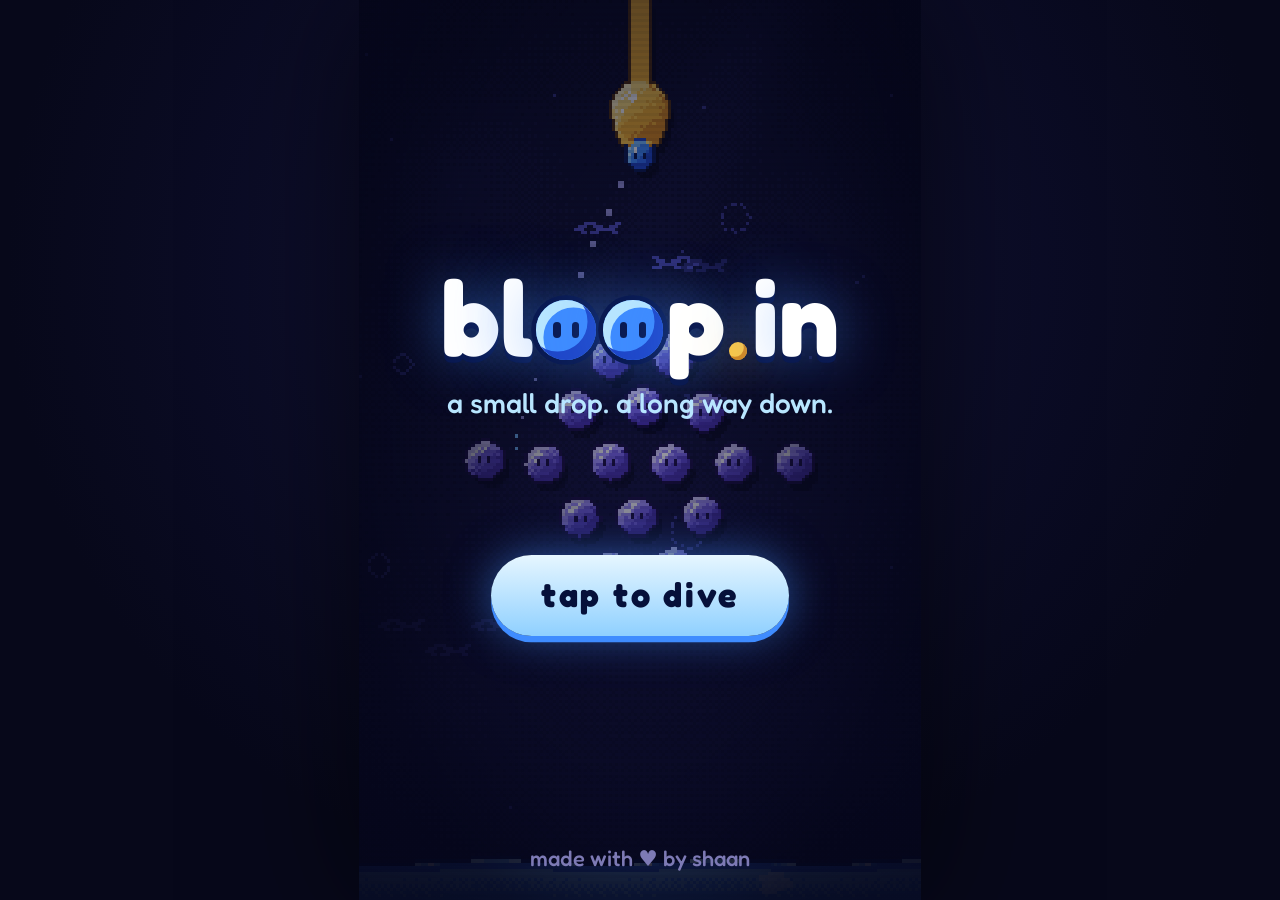
==== public/index.html @ 2f57d5e1 "Add zones, story, title and intro, settings, new upgrade sheet and the deep Structure: split the sin" ====
<!doctype html>
<html lang="en">
<head>
<meta charset="utf-8">
<meta name="viewport" content="width=device-width,initial-scale=1,maximum-scale=1,user-scalable=no,viewport-fit=cover">
<meta name="theme-color" content="#07081a">
<meta name="apple-mobile-web-app-capable" content="yes">
<meta name="mobile-web-app-capable" content="yes">
<meta name="description" content="A small drop. A long way down. A gloopy one-thumb game.">
<title>bloop.in</title>
<link rel="icon" href="data:image/svg+xml,<svg xmlns='http://www.w3.org/2000/svg' viewBox='0 0 16 16'><circle cx='8' cy='8' r='7' fill='%233f8cff'/><circle cx='5.5' cy='5.5' r='2' fill='%23b8e6ff'/></svg>">
<link rel="preconnect" href="https://fonts.googleapis.com">
<link href="https://fonts.googleapis.com/css2?family=Fredoka:wght@400;500;600;700&display=swap" rel="stylesheet">
<link rel="stylesheet" href="css/style.css">
</head>
<body>
<div id="app"><div id="stage" class="cine">
  <canvas id="c"></canvas>
  <div id="fx"></div>

  <!-- in-round HUD -->
  <div id="bar" class="ui"><i></i></div>
  <div id="hud" class="ui">
    <div id="goo" class="pill">0</div>
    <div id="right"><span id="depth" class="pill"></span><button id="menuBtn" class="pill" aria-label="menu"><i></i><i></i><i></i></button></div>
  </div>
  <div id="pips" class="ui"></div>
  <div id="left" class="ui"></div>
  <div id="zone" class="ui"></div>
  <div id="combo" class="ui"></div>
  <div id="haul" class="ui"></div>
  <div id="hint" class="ui"></div>
  <div id="ff" class="ui">hold to speed up</div>
  <div id="toast" class="ui"></div>
  <button id="shopBtn" class="pill">upgrades</button>

  <!-- upgrade sheet -->
  <div id="sheet">
    <div id="grab"></div>
    <div id="res"><div><small id="resL">this dive</small><b id="resN"></b></div><span id="resS"></span></div>
    <div id="cards"></div>
    <div id="foot"><button id="go">DROP</button></div>
  </div>

  <!-- menu: notes, the deep, settings -->
  <div id="menu">
    <div class="mh"><span class="logo sm" id="logoSm"></span><button id="menuX" class="pill" aria-label="close">×</button></div>
    <div class="tabs"><button data-tab="Notes">notes</button><button data-tab="Deep">the deep</button><button data-tab="Set">settings</button><i id="tabInk"></i></div>
    <div class="pane" id="tabNotes"></div>
    <div class="pane" id="tabDeep"></div>
    <div class="pane" id="tabSet">
      <div class="row"><span>music</span><button class="sw" data-opt="music" aria-label="music"></button></div>
      <div class="row"><span>sounds</span><button class="sw" data-opt="sfx" aria-label="sounds"></button></div>
      <div class="row"><span>vibration<small id="buzzNote"></small></span><button class="sw" data-opt="buzz" aria-label="vibration"></button></div>
      <div class="row"><span>your name<small>other drops see this in the deep</small></span><input id="nameIn" maxlength="14" autocomplete="off" autocapitalize="off" spellcheck="false"></div>
      <h4>save</h4>
      <p class="hintp">your dive saves itself on this device. a save code lets you carry it to another one.</p>
      <textarea id="saveBox" rows="2" placeholder="paste a save code here" spellcheck="false"></textarea>
      <div class="btns"><button id="expBtn" class="btn">copy my save</button><button id="impBtn" class="btn">load this code</button></div>
      <div class="btns"><button id="introBtn" class="btn ghost">watch the intro</button><button id="wipeBtn" class="btn ghost danger">erase everything</button></div>
      <div id="credits">
        <span class="logo sm" id="logoCr"></span>
        <p>made by <b>SHAAN</b> with <button id="heart" aria-label="love">♥</button></p>
        <small id="hearts"></small>
      </div>
    </div>
  </div>

  <!-- a note from a bottle -->
  <div id="note"><div class="paper"><small id="noteN"></small><p id="noteT"></p><i class="sig">n</i><button id="noteOk" class="btn">keep it</button></div></div>

  <!-- intro captions -->
  <div id="story"><p id="cap"></p><button id="skip" class="pill">skip</button></div>

  <!-- title -->
  <div id="title">
    <span class="logo" id="logoBig"></span>
    <p class="sub">a small drop. a long way down.</p>
    <p class="where" id="where"></p>
    <button id="diveBtn">tap to dive</button>
    <p class="who">made with ♥ by shaan</p>
  </div>
</div></div>
<pre id="botlog"></pre>

<script src="js/render.js"></script>
<script src="js/util.js"></script>
<script src="js/audio.js"></script>
<script src="js/story.js"></script>
<script src="js/game.js"></script>
<script src="js/net.js"></script>
<script src="js/ui.js"></script>
<script src="js/main.js"></script>
</body>
</html>
---- public/css/style.css ----
/* bloop.in — everything is sized in --u, which is one logical game pixel. */
:root { --u:2px; --bg:#07081a; --panel:#14153d; --line:#2c2a66; --ink:#fbf6e9; --soft:#b9b6e6; --dim:#7d7ab5; --blue:#3f8cff; --sky:#b8e6ff; --navy:#0a1a52;
        --gold:#ffc944; --violet:#7a66ea; --pink:#ff7190; --spring:cubic-bezier(.2,1.8,.4,1); }
* { box-sizing:border-box; -webkit-tap-highlight-color:transparent; }
html, body { height:100%; margin:0; overflow:hidden; overscroll-behavior:none; background:var(--bg); }
body { color:var(--ink); font:500 calc(var(--u)*8.4)/1.25 'Fredoka',ui-rounded,'SF Pro Rounded',system-ui,sans-serif;
       user-select:none; -webkit-user-select:none; -webkit-touch-callout:none; touch-action:none; }
button { font:inherit; color:inherit; border:0; background:none; padding:0; margin:0; cursor:pointer; touch-action:manipulation; transition:transform .25s var(--spring), filter .2s, opacity .2s; }
button:active { transform:scale(.92); transition-duration:.04s; }
#app { position:fixed; inset:0; display:flex; align-items:center; justify-content:center; background:radial-gradient(ellipse at 50% 30%, #12133a, #05061200 70%), var(--bg); }
#stage { position:relative; overflow:hidden; background:#0d0e2b; box-shadow:0 0 calc(var(--u)*40) #0009; }
canvas { position:absolute; inset:0; width:100%; height:100%; display:block; image-rendering:crisp-edges; image-rendering:pixelated; }
#fx { position:absolute; inset:0; pointer-events:none;
      background:radial-gradient(ellipse at 50% 42%, #0000 52%, #03041299 100%), repeating-linear-gradient(0deg, #0000 0 calc(var(--u)*1), #0000000f calc(var(--u)*1) calc(var(--u)*2)); }
.ui { position:absolute; pointer-events:none; text-shadow:0 calc(var(--u)*.7) 0 #05061acc; transition:opacity .5s; }
.pill { background:#0b0c26b8; border:calc(var(--u)*.7) solid #ffffff1c; border-radius:99px; backdrop-filter:blur(4px); -webkit-backdrop-filter:blur(4px); }
.dot, #goo::before { content:''; display:inline-block; flex:none; width:calc(var(--u)*8); height:calc(var(--u)*8); border-radius:50%; background:var(--blue);
   box-shadow:inset calc(var(--u)*-1.2) calc(var(--u)*-1.2) 0 #1f47c9, inset calc(var(--u)*1.2) calc(var(--u)*1.2) 0 var(--sky), 0 0 0 var(--u) var(--navy); }

/* ── cinematic mode: title and intro hide the HUD and slide in letterbox bars ── */
#stage.cine > .ui { opacity:0 !important; } #stage.cine #shopBtn { display:none; }
#stage::before, #stage::after { content:''; position:absolute; left:0; right:0; height:0; background:#03040f; z-index:20; pointer-events:none; transition:height .8s cubic-bezier(.3,0,.2,1); }
#stage::before { top:0; } #stage::after { bottom:0; }
#stage.story::before, #stage.story::after { height:8%; }

/* ── HUD ── */
#hud { left:0; right:0; top:0; padding:calc(env(safe-area-inset-top) + var(--u)*4) calc(var(--u)*5) 0; display:flex; justify-content:space-between; align-items:center; }
#goo { font-size:calc(var(--u)*13); font-weight:700; display:flex; align-items:center; gap:calc(var(--u)*3); line-height:1; padding:calc(var(--u)*2.5) calc(var(--u)*5) calc(var(--u)*2.5) calc(var(--u)*3.5); font-variant-numeric:tabular-nums; }
#goo.bump { animation:bump .25s var(--spring); } #goo.bump::before { animation:squish .3s; }
#right { display:flex; align-items:center; gap:calc(var(--u)*3); }
#depth { color:var(--sky); font-weight:600; padding:calc(var(--u)*2.5) calc(var(--u)*5); } #depth.flip { animation:flip .6s var(--spring); }
#menuBtn { pointer-events:auto; width:calc(var(--u)*21); height:calc(var(--u)*21); display:flex; flex-direction:column; align-items:center; justify-content:center; gap:calc(var(--u)*2); }
#menuBtn i { width:calc(var(--u)*9); height:calc(var(--u)*1.6); border-radius:99px; background:var(--sky); transition:width .25s var(--spring); }
#menuBtn:active i:nth-child(2) { width:calc(var(--u)*5); }
#bar { left:calc(var(--u)*6); right:calc(var(--u)*6); top:calc(env(safe-area-inset-top) + var(--u)*28); height:calc(var(--u)*3.2); background:#05061acc; border-radius:99px; overflow:hidden; box-shadow:0 0 0 calc(var(--u)*.7) #ffffff1c; }
#bar i { display:block; height:100%; width:0; border-radius:99px; background:linear-gradient(90deg,var(--violet),var(--sky)); box-shadow:0 0 calc(var(--u)*4) var(--sky); transition:width .25s; }
#left { right:calc(var(--u)*7); top:calc(env(safe-area-inset-top) + var(--u)*33.5); font-size:calc(var(--u)*7.4); color:var(--soft); }
#pips { left:calc(var(--u)*7); right:60%; top:calc(env(safe-area-inset-top) + var(--u)*35); display:flex; flex-wrap:wrap; gap:calc(var(--u)*2.4); }
#pips .dot { width:calc(var(--u)*6); height:calc(var(--u)*6); transition:transform .25s var(--spring), opacity .2s; animation:pipin .3s var(--spring); }
#pips .dot.used { opacity:.2; transform:scale(.55); }
#zone { left:0; right:0; top:19%; text-align:center; font-size:calc(var(--u)*13); font-weight:700; letter-spacing:.05em; color:#fff; opacity:0; line-height:1.1; }
#zone small { display:block; font-size:calc(var(--u)*7.4); font-weight:600; letter-spacing:.2em; color:var(--sky); text-transform:uppercase; }
#zone.on { animation:zone 3s ease forwards; }
#combo { right:calc(var(--u)*7); top:24%; font-size:calc(var(--u)*19); font-weight:700; color:#fff; opacity:0; transition:opacity .4s; text-align:right; line-height:.9; transform-origin:right center; }
#combo small { display:block; font-size:calc(var(--u)*7.4); color:var(--sky); font-weight:600; }
#combo.on { opacity:.95; } #combo.bump { animation:bump .18s; }
#haul { left:0; right:0; bottom:calc(env(safe-area-inset-bottom) + var(--u)*4); text-align:center; font-size:calc(var(--u)*12); font-weight:700; color:#fff; font-variant-numeric:tabular-nums; }
#hint, #ff { left:0; right:0; text-align:center; opacity:0; transition:opacity .4s; }
#hint { bottom:18%; font-size:calc(var(--u)*9.5); font-weight:600; color:#fff; } #ff { bottom:13%; font-size:calc(var(--u)*8); color:var(--soft); }
#hint.on, #ff.on { opacity:1; animation:float 1.6s ease-in-out infinite; }
#toast { left:0; right:0; top:32%; text-align:center; font-size:calc(var(--u)*20); font-weight:700; letter-spacing:.04em; color:var(--gold); opacity:0; line-height:1; white-space:pre-line; text-shadow:0 calc(var(--u)*1.5) 0 #5a3a0a, 0 0 calc(var(--u)*14) #ffc94488; }
#toast.on { animation:toast 2.2s cubic-bezier(.2,1.6,.4,1) forwards; }
.pop { position:absolute; pointer-events:none; font-weight:700; font-size:calc(var(--u)*9.5); color:var(--sky); text-shadow:0 var(--u) 0 #05061a; transform:translate(-50%,-50%); animation:pop .9s cubic-bezier(.2,.9,.3,1) forwards; white-space:nowrap; }
.pop.gold { color:var(--gold); font-size:calc(var(--u)*11); } .pop.big { color:#fff; font-size:calc(var(--u)*15); }
#shopBtn { position:absolute; left:0; right:0; margin:auto; width:max-content; bottom:calc(env(safe-area-inset-bottom) + var(--u)*20); opacity:0; pointer-events:none; translate:0 calc(var(--u)*30);
           transition:translate .35s var(--spring), opacity .3s, transform .25s var(--spring); font-weight:600; color:var(--sky); padding:calc(var(--u)*4) calc(var(--u)*9); min-height:calc(var(--u)*22); }
#shopBtn.on { translate:0 0; opacity:1; pointer-events:auto; }

/* ── logo ── */
.logo { display:inline-flex; align-items:flex-end; font-weight:700; font-size:calc(var(--u)*34); line-height:1; color:#fff; pointer-events:auto; }
.logo.in b { animation:drop .8s var(--spring) both; animation-delay:calc(var(--i)*80ms + .2s); }
.logo b { display:inline-block; font-weight:700; cursor:pointer; text-shadow:0 .06em 0 var(--navy), 0 0 .5em #3f8cff88; }
.logo .o { width:.56em; height:.56em; margin:0 .035em .1em; border-radius:50%; background:var(--blue); position:relative;
           box-shadow:inset -.08em -.08em 0 #1f47c9, inset .07em .07em 0 var(--sky), 0 0 0 .045em var(--navy), 0 0 .6em #3f8cffaa; }
.logo .o::before, .logo .o::after { content:''; position:absolute; top:36%; width:.07em; height:.15em; background:var(--navy); border-radius:.04em; animation:blink 4.2s infinite; }
.logo .o::before { left:28%; } .logo .o::after { right:28%; } .logo .o + .o::before, .logo .o + .o::after { animation-delay:.9s; }
.logo .pt { width:.17em; height:.17em; margin:0 .05em .1em; border-radius:50%; background:var(--gold); box-shadow:0 0 .5em var(--gold), inset -.03em -.03em 0 #d98a1c; }
.logo b.hop { animation:hop .5s var(--spring); }
.logo.fall b { animation:fall .7s cubic-bezier(.5,0,.9,.4) both; animation-delay:calc(var(--i)*55ms); }
.logo.sm { font-size:calc(var(--u)*15); } .logo.sm.in b { animation-delay:calc(var(--i)*40ms); }

/* ── title ── */
#title { position:absolute; inset:0; z-index:30; display:flex; flex-direction:column; align-items:center; justify-content:center; text-align:center;
         background:radial-gradient(ellipse at 50% 38%, #0b0c2655 0, #05061ad9 78%); transition:opacity .7s, visibility .7s; }
#title.off { opacity:0; visibility:hidden; pointer-events:none; }
#title p { margin:0; }
#title .sub { margin-top:calc(var(--u)*5); color:var(--sky); font-size:calc(var(--u)*9); animation:rise .8s 1s both; }
#title .where { margin-top:calc(var(--u)*3); color:var(--gold); font-size:calc(var(--u)*7.6); font-weight:600; min-height:1.3em; animation:rise .8s 1.2s both; }
#diveBtn { margin-top:calc(var(--u)*30); font-size:calc(var(--u)*11); font-weight:700; letter-spacing:.08em; color:#06103a; background:linear-gradient(#e6f6ff,#8fd0ff); border-radius:99px;
           padding:calc(var(--u)*6) calc(var(--u)*16); box-shadow:0 calc(var(--u)*2) 0 var(--blue), 0 0 calc(var(--u)*14) #3f8cff88; animation:rise .8s 1.5s both, breathe 2s 2.4s ease-in-out infinite; }
#title .who { position:absolute; left:0; right:0; bottom:calc(env(safe-area-inset-bottom) + var(--u)*9); color:var(--dim); font-size:calc(var(--u)*7); animation:rise .8s 1.8s both; }

/* ── intro captions ── */
#story { position:absolute; inset:0; z-index:25; visibility:hidden; opacity:0; transition:opacity .5s, visibility .5s; }
#story.on { visibility:visible; opacity:1; }
#cap { position:absolute; left:7%; right:7%; top:67%; margin:0; text-align:center; font-size:calc(var(--u)*10.5); font-weight:600; line-height:1.35; color:#fff; text-shadow:0 var(--u) 0 #05061a, 0 0 calc(var(--u)*10) #05061a; }
#cap span { display:inline-block; opacity:0; animation:word .5s var(--spring) forwards; animation-delay:calc(var(--i)*95ms); }
#cap.big { font-size:calc(var(--u)*19); font-weight:700; color:var(--sky); text-shadow:0 calc(var(--u)*1.5) 0 var(--navy), 0 0 calc(var(--u)*14) #3f8cff; }
#skip { position:absolute; right:calc(var(--u)*6); bottom:calc(8% + var(--u)*5); padding:calc(var(--u)*3.5) calc(var(--u)*8); color:var(--soft); font-size:calc(var(--u)*7.6); }

/* ── upgrade sheet ── */
#sheet { position:absolute; left:0; right:0; bottom:0; height:66%; z-index:10; display:flex; flex-direction:column; background:linear-gradient(#12133cf7,#080920fc);
         border-top:calc(var(--u)*.8) solid #ffffff2b; border-radius:calc(var(--u)*11) calc(var(--u)*11) 0 0; box-shadow:0 calc(var(--u)*-8) calc(var(--u)*26) #000a, inset 0 calc(var(--u)*1) 0 #ffffff14;
         transform:translateY(104%); transition:transform .38s cubic-bezier(.2,1.2,.3,1); touch-action:pan-y; }
#sheet.open { transform:none; }
#grab { flex:none; width:calc(var(--u)*22); height:calc(var(--u)*2); border-radius:99px; background:#ffffff33; margin:calc(var(--u)*3.5) auto 0; }
#res { flex:none; padding:calc(var(--u)*3) calc(var(--u)*9) calc(var(--u)*4.5); display:flex; justify-content:space-between; align-items:flex-end; gap:calc(var(--u)*5); }
#res small { display:block; font-size:calc(var(--u)*6.6); font-weight:600; letter-spacing:.16em; text-transform:uppercase; color:var(--dim); }
#res b { display:block; font-size:calc(var(--u)*19); font-weight:700; color:#fff; line-height:1; font-variant-numeric:tabular-nums; text-shadow:0 0 calc(var(--u)*10) #3f8cff88; }
#resS { color:var(--soft); text-align:right; font-size:calc(var(--u)*7.4); line-height:1.25; } #resS em { font-style:normal; font-weight:700; color:var(--gold); font-size:calc(var(--u)*8.6); }
#cards { flex:1; min-height:0; overflow-y:auto; -webkit-overflow-scrolling:touch; overscroll-behavior:contain; touch-action:pan-y; position:relative;
         padding:calc(var(--u)*2) calc(var(--u)*6) calc(var(--u)*5); display:grid; grid-template-columns:1fr 1fr; grid-auto-rows:max-content; gap:calc(var(--u)*3.6); align-content:start; }
#cards.enter > * { animation:tin .5s var(--spring) both; animation-delay:calc(var(--i)*40ms); }
.tile { --c:var(--blue); --p:0%; position:relative; overflow:hidden; display:flex; flex-direction:column; align-items:flex-start; text-align:left; padding:calc(var(--u)*4.2); border-radius:calc(var(--u)*8); color:var(--ink);
        background:linear-gradient(165deg, color-mix(in srgb, var(--c) 26%, #14153d), #0d0e2e 72%); border:calc(var(--u)*.8) solid color-mix(in srgb, var(--c) 34%, #2c2a66);
        box-shadow:inset 0 calc(var(--u)*.9) 0 #ffffff17, 0 calc(var(--u)*2) 0 #04051a; }
.tile.pod { --c:var(--violet); } .tile.goo { --c:var(--gold); }
.tile .top { display:flex; width:100%; justify-content:space-between; align-items:flex-start; }
.ico { flex:none; width:calc(var(--u)*18); height:calc(var(--u)*18); padding:calc(var(--u)*2.5); image-rendering:pixelated; border-radius:calc(var(--u)*7);
       background:radial-gradient(circle at 35% 28%, #ffffff26, #05061a99); box-shadow:inset 0 0 0 calc(var(--u)*.7) #ffffff22, 0 calc(var(--u)*1) 0 #04051a; }
.tile .lv { display:flex; flex-wrap:wrap; justify-content:flex-end; gap:calc(var(--u)*1.2); max-width:50%; font-size:calc(var(--u)*6.8); font-weight:700; color:var(--c); padding-top:calc(var(--u)*1); }
.tile .lv i { width:calc(var(--u)*3.2); height:calc(var(--u)*3.2); border-radius:50%; background:#ffffff1c; } .tile .lv i.f { background:var(--c); box-shadow:0 0 calc(var(--u)*2.5) var(--c); }
.tile .nm { margin-top:calc(var(--u)*2.2); font-weight:700; font-size:calc(var(--u)*9.2); line-height:1.1; display:flex; align-items:center; gap:calc(var(--u)*2.5); }
.tile .ds { margin-top:calc(var(--u)*1); font-size:calc(var(--u)*6.9); line-height:1.2; color:var(--soft); font-weight:400; min-height:2.4em; }
.tile .fx { margin-top:calc(var(--u)*2); font-size:calc(var(--u)*7.2); color:var(--dim); font-weight:600; font-variant-numeric:tabular-nums; white-space:nowrap; }
.tile .fx b { color:#fff; font-weight:700; } .tile .fx i { font-style:normal; margin:0 calc(var(--u)*1.6); color:var(--c); }
.tile .price { margin-top:calc(var(--u)*2.5); width:100%; height:calc(var(--u)*15.5); border-radius:calc(var(--u)*6); display:flex; align-items:center; justify-content:center; gap:calc(var(--u)*2.5);
               font-weight:700; font-size:calc(var(--u)*9.4); font-variant-numeric:tabular-nums; }
.tile .price .dot { width:calc(var(--u)*6); height:calc(var(--u)*6); }
.tile.can { border-color:color-mix(in srgb, var(--c) 75%, #14153d); box-shadow:inset 0 calc(var(--u)*.9) 0 #ffffff22, 0 calc(var(--u)*2) 0 #04051a, 0 0 calc(var(--u)*8) color-mix(in srgb, var(--c) 35%, #0000); }
.tile.can .price { color:#06103a; background:linear-gradient(#cdeaff, var(--blue)); box-shadow:0 calc(var(--u)*1.5) 0 #1f47c9; }
.tile.can::after { content:''; position:absolute; inset:0; pointer-events:none; background:linear-gradient(112deg, #0000 42%, #ffffff26 50%, #0000 58%); translate:-100% 0; animation:shine 3.4s infinite; animation-delay:calc(var(--i)*.3s + 1s); }
.tile.poor { filter:saturate(.75) brightness(.92); }
.tile.poor .price { color:var(--soft); background:linear-gradient(90deg, #2d3f9a var(--p), #17184a var(--p)); }
.tile.maxed { border-color:#ffc94466; } .tile.maxed .price { color:var(--gold); background:#ffc94414; letter-spacing:.1em; } .tile.maxed .price .dot { display:none; }
.tile.fresh { border-color:var(--gold); }
.tile.pop { animation:tpop .5s var(--spring); } .tile.pop .ico { animation:hop .5s var(--spring); } .tile.no { animation:nope .3s; }
.tag { font-style:normal; font-size:calc(var(--u)*6); font-weight:700; color:#4f2f0c; background:var(--gold); border-radius:99px; padding:calc(var(--u)*.3) calc(var(--u)*2.6); animation:breathe 1.4s ease-in-out infinite; }
.wide { grid-column:1 / -1; display:flex; align-items:center; gap:calc(var(--u)*5); text-align:left; padding:calc(var(--u)*4.5) calc(var(--u)*5); border-radius:calc(var(--u)*8); background:var(--panel); border:calc(var(--u)*.8) solid var(--line); color:var(--ink); }
.wide b { display:block; font-weight:700; font-size:calc(var(--u)*9); } .wide small { display:block; font-size:calc(var(--u)*7); color:var(--soft); line-height:1.2; font-weight:400; }
.wide.locked { opacity:.6; border-style:dashed; } .wide.locked b { color:var(--dim); letter-spacing:.3em; }
.wide.bottle { background:linear-gradient(120deg, #24306e, #14153d); border-color:var(--sky); box-shadow:0 0 calc(var(--u)*8) #b8e6ff44; } .wide.bottle .ico { animation:bob 1.8s ease-in-out infinite; }
.wide.pearl { background:linear-gradient(120deg, #4a3a14, #14153d); border-color:#ffc94488; } .wide.pearl em { font-style:normal; flex:none; font-weight:700; color:#4f2f0c; background:linear-gradient(#fff3bf,var(--gold)); border-radius:99px; padding:calc(var(--u)*3) calc(var(--u)*6); }
.spark { position:absolute; z-index:40; pointer-events:none; width:calc(var(--u)*4); height:calc(var(--u)*4); margin:calc(var(--u)*-2); border-radius:50%; background:var(--sky); box-shadow:0 0 calc(var(--u)*3) var(--blue); animation:spark .6s cubic-bezier(.1,.7,.3,1) forwards; }
.spark.h { width:auto; height:auto; background:none; box-shadow:none; color:var(--pink); font-size:calc(var(--u)*9); line-height:1; animation-duration:.9s; }
#foot { flex:none; padding:calc(var(--u)*4) calc(var(--u)*6) calc(env(safe-area-inset-bottom) + var(--u)*5); }
#go { position:relative; overflow:hidden; width:100%; font-size:calc(var(--u)*13); font-weight:700; letter-spacing:.08em; color:#06103a; background:linear-gradient(#e6f6ff,#8fd0ff); border-radius:calc(var(--u)*9); height:calc(var(--u)*30);
      box-shadow:0 calc(var(--u)*2) 0 var(--blue), 0 0 calc(var(--u)*12) #3f8cff66; }
#go::after { content:''; position:absolute; inset:0; background:linear-gradient(112deg, #0000 40%, #fff9 50%, #0000 60%); translate:-100% 0; animation:shine 2.6s infinite; }

/* ── menu ── */
#menu { position:absolute; inset:0; z-index:15; display:flex; flex-direction:column; background:linear-gradient(#0f1036f7,#06071cfc); transform:translateY(102%); transition:transform .4s cubic-bezier(.2,1.1,.3,1);
        padding-top:env(safe-area-inset-top); touch-action:pan-y; }
#menu.open { transform:none; }
.mh { flex:none; display:flex; justify-content:space-between; align-items:center; padding:calc(var(--u)*6) calc(var(--u)*7) calc(var(--u)*2); }
#menuX { width:calc(var(--u)*21); height:calc(var(--u)*21); font-size:calc(var(--u)*13); color:var(--sky); line-height:1; }
.tabs { flex:none; position:relative; display:flex; margin:calc(var(--u)*4) calc(var(--u)*7) calc(var(--u)*3); padding:calc(var(--u)*1.5); border-radius:99px; background:#05061a99; box-shadow:inset 0 0 0 calc(var(--u)*.7) #ffffff14; }
.tabs button { flex:1; position:relative; z-index:1; height:calc(var(--u)*17); font-weight:600; color:var(--soft); } .tabs button.on { color:#06103a; }
#tabInk { position:absolute; top:calc(var(--u)*1.5); bottom:calc(var(--u)*1.5); left:calc(var(--u)*1.5); width:calc((100% - var(--u)*3) / 3); border-radius:99px; background:linear-gradient(#e6f6ff,#8fd0ff); transition:translate .4s var(--spring); }
.pane { display:none; flex:1; min-height:0; overflow-y:auto; -webkit-overflow-scrolling:touch; overscroll-behavior:contain; touch-action:pan-y; position:relative; padding:calc(var(--u)*3) calc(var(--u)*8) calc(env(safe-area-inset-bottom) + var(--u)*14); }
.pane.on { display:block; animation:rise .35s both; }
.pane h4 { margin:calc(var(--u)*9) 0 calc(var(--u)*2); font-size:calc(var(--u)*6.8); letter-spacing:.18em; text-transform:uppercase; color:var(--dim); font-weight:600; }
.msg { text-align:center; padding:calc(var(--u)*30) calc(var(--u)*8); color:var(--soft); } .msg b { display:block; color:#fff; font-size:calc(var(--u)*11); margin-bottom:calc(var(--u)*2); }
/* notes */
.nt { display:flex; gap:calc(var(--u)*5); align-items:flex-start; width:100%; text-align:left; padding:calc(var(--u)*4.5) 0; border-bottom:calc(var(--u)*.6) solid #ffffff12; }
.nt > b { flex:none; width:calc(var(--u)*12); font-size:calc(var(--u)*7); color:var(--dim); font-weight:700; padding-top:calc(var(--u)*.6); font-variant-numeric:tabular-nums; }
.nt span { font-size:calc(var(--u)*8); line-height:1.3; color:var(--ink); font-weight:400; }
.nt.new span { color:var(--gold); font-weight:600; } .nt.lock span { color:var(--dim); letter-spacing:.2em; }
/* the deep */
.sum { margin:0 0 calc(var(--u)*5); text-align:center; color:var(--soft); line-height:1.5; } .sum b { color:#fff; font-weight:700; }
.lv2 { --z:var(--blue); display:flex; align-items:center; gap:calc(var(--u)*4); min-height:calc(var(--u)*13); padding:calc(var(--u)*1.5) calc(var(--u)*4); margin-bottom:calc(var(--u)*1.2); border-radius:calc(var(--u)*4); background:linear-gradient(90deg, color-mix(in srgb, var(--z) 22%, #0000), #0000 70%); border-left:calc(var(--u)*1.6) solid var(--z); }
.lv2 > b { flex:none; width:calc(var(--u)*11); font-size:calc(var(--u)*7.6); font-weight:700; color:#fff; font-variant-numeric:tabular-nums; }
.lv2 span { flex:1; display:flex; flex-wrap:wrap; gap:calc(var(--u)*1.4); align-items:center; }
.lv2 span i { width:calc(var(--u)*4.2); height:calc(var(--u)*4.2); border-radius:50%; background:var(--blue); box-shadow:inset calc(var(--u)*.7) calc(var(--u)*.7) 0 var(--sky); animation:tin .4s var(--spring) both; animation-delay:calc(var(--i)*18ms); }
.lv2 span em { font-style:normal; font-size:calc(var(--u)*6.6); color:var(--soft); margin-left:calc(var(--u)*1); }
.lv2.me { background:linear-gradient(90deg, #ffc94433, #0000 80%); border-left-color:var(--gold); } .lv2.me span i:first-child { background:var(--gold); box-shadow:0 0 calc(var(--u)*3) var(--gold); animation:breathe 1.4s ease-in-out infinite; }
.lv2 u { flex:none; text-decoration:none; font-size:calc(var(--u)*6.6); font-weight:700; color:var(--gold); }
.gap { text-align:center; color:var(--dim); letter-spacing:.4em; line-height:1; padding:calc(var(--u)*1) 0 calc(var(--u)*2.5); }
.tp { display:flex; gap:calc(var(--u)*4); align-items:baseline; padding:calc(var(--u)*3) 0; border-bottom:calc(var(--u)*.6) solid #ffffff12; }
.tp b { flex:none; width:calc(var(--u)*10); color:var(--dim); font-weight:700; } .tp:nth-of-type(-n+3) b { color:var(--gold); } .tp span { flex:1; font-weight:600; } .tp em { font-style:normal; color:var(--sky); font-weight:600; font-variant-numeric:tabular-nums; }
/* settings */
.row { display:flex; justify-content:space-between; align-items:center; gap:calc(var(--u)*6); min-height:calc(var(--u)*24); border-bottom:calc(var(--u)*.6) solid #ffffff12; }
.row span { font-weight:600; } .row small { display:block; font-size:calc(var(--u)*6.6); color:var(--dim); font-weight:400; }
.sw { flex:none; position:relative; width:calc(var(--u)*26); height:calc(var(--u)*15); border-radius:99px; background:#23245a; box-shadow:inset 0 0 0 calc(var(--u)*.7) #ffffff1c; transition:background .25s; }
.sw::after { content:''; position:absolute; top:calc(var(--u)*2); left:calc(var(--u)*2); width:calc(var(--u)*11); height:calc(var(--u)*11); border-radius:50%; background:#8d8ac4; transition:translate .35s var(--spring), background .25s; }
.sw.on { background:#2b5fd0; } .sw.on::after { translate:calc(var(--u)*11) 0; background:var(--sky); box-shadow:inset calc(var(--u)*-1) calc(var(--u)*-1) 0 #74bcff, 0 0 calc(var(--u)*4) var(--sky); }
input, textarea { font:inherit; color:var(--ink); background:#05061a99; border:calc(var(--u)*.7) solid #ffffff22; border-radius:calc(var(--u)*5); padding:calc(var(--u)*3) calc(var(--u)*5); outline:none; user-select:text; -webkit-user-select:text; touch-action:auto; }
input:focus, textarea:focus { border-color:var(--sky); } #nameIn { width:calc(var(--u)*70); text-align:right; }
#saveBox { width:100%; resize:none; font-size:calc(var(--u)*6.6); line-height:1.3; word-break:break-all; color:var(--soft); }
.hintp { margin:0 0 calc(var(--u)*3); font-size:calc(var(--u)*7); color:var(--soft); font-weight:400; }
.btns { display:flex; gap:calc(var(--u)*3.5); margin-top:calc(var(--u)*3.5); }
.btn { flex:1; min-height:calc(var(--u)*21); padding:0 calc(var(--u)*5); border-radius:calc(var(--u)*6); font-weight:700; font-size:calc(var(--u)*8); color:#06103a; background:linear-gradient(#cdeaff,var(--blue)); box-shadow:0 calc(var(--u)*1.5) 0 #1f47c9; }
.btn.ghost { color:var(--sky); background:#ffffff0d; box-shadow:inset 0 0 0 calc(var(--u)*.7) #ffffff2b; } .btn.danger { color:var(--pink); }
#credits { margin-top:calc(var(--u)*16); text-align:center; color:var(--soft); } #credits p { margin:calc(var(--u)*4) 0 calc(var(--u)*1); } #credits p b { color:#fff; letter-spacing:.12em; }
#heart { color:var(--pink); font-size:calc(var(--u)*13); line-height:1; padding:calc(var(--u)*3); vertical-align:middle; animation:beat 1.3s ease-in-out infinite; } #heart.pop { animation:tpop .4s var(--spring); }
#hearts { display:block; min-height:1.3em; font-size:calc(var(--u)*7); color:var(--dim); }

/* ── a note from a bottle ── */
#note { position:absolute; inset:0; z-index:18; display:flex; align-items:center; justify-content:center; background:#03040fcc; visibility:hidden; opacity:0; transition:opacity .3s, visibility .3s; }
#note.on { visibility:visible; opacity:1; }
.paper { width:82%; padding:calc(var(--u)*9) calc(var(--u)*9) calc(var(--u)*8); border-radius:calc(var(--u)*5); color:#2b2350; background:linear-gradient(#fff8e3,#f1e3bd); box-shadow:0 calc(var(--u)*3) 0 #b9a676, 0 calc(var(--u)*10) calc(var(--u)*30) #000a;
         rotate:-1.5deg; scale:.6; transition:scale .45s var(--spring); }
#note.on .paper { scale:1; }
.paper small { display:block; font-size:calc(var(--u)*6.6); letter-spacing:.18em; text-transform:uppercase; color:#9a8a5e; font-weight:600; }
.paper p { margin:calc(var(--u)*4) 0 calc(var(--u)*3); min-height:5.2em; font-size:calc(var(--u)*9.6); line-height:1.35; font-weight:500; }
.paper .sig { display:block; text-align:right; font-style:normal; font-weight:700; font-size:calc(var(--u)*12); color:var(--blue); margin-bottom:calc(var(--u)*6); } .paper .sig::before { content:'— '; color:#9a8a5e; }
.paper .btn { width:100%; }

/* ── motion ── */
@keyframes bump { 0% { transform:scale(1.3); } 100% { transform:scale(1); } }
@keyframes squish { 40% { transform:scale(1.5,.7); } }
@keyframes flip { 0% { transform:rotateX(90deg); } }
@keyframes pipin { 0% { transform:scale(0); } }
@keyframes float { 50% { transform:translateY(calc(var(--u)*-3)); } }
@keyframes breathe { 50% { transform:scale(1.06); } }
@keyframes beat { 0%,100% { transform:scale(1); } 12% { transform:scale(1.25); } 24% { transform:scale(1); } 36% { transform:scale(1.18); } 48% { transform:scale(1); } }
@keyframes bob { 50% { transform:translateY(calc(var(--u)*-2)) rotate(8deg); } }
@keyframes zone { 0% { opacity:0; letter-spacing:.3em; } 18%,70% { opacity:1; letter-spacing:.05em; } 100% { opacity:0; } }
@keyframes toast { 0% { opacity:0; transform:scale(.3); } 12% { opacity:1; transform:scale(1); } 80% { opacity:1; } 100% { opacity:0; transform:scale(1.1); } }
@keyframes pop { 0% { opacity:0; margin-top:calc(var(--u)*3); scale:.5; } 15% { opacity:1; scale:1.25; } 30% { scale:1; } 100% { opacity:0; margin-top:calc(var(--u)*-16); } }
@keyframes drop { 0% { transform:translateY(-260%) scaleY(1.4); opacity:0; } 55% { transform:translateY(10%) scale(1.2,.75); opacity:1; } }
@keyframes hop { 30% { transform:translateY(-45%) scale(.9,1.15); } 70% { transform:translateY(6%) scale(1.12,.86); } }
@keyframes fall { 20% { transform:translateY(-12%); } 100% { transform:translateY(900%) rotate(25deg); opacity:0; } }
@keyframes blink { 0%,93%,100% { transform:scaleY(1); } 96% { transform:scaleY(.1); } }
@keyframes rise { 0% { opacity:0; translate:0 calc(var(--u)*6); } }
@keyframes word { 0% { opacity:0; transform:translateY(60%) scale(.8); } 100% { opacity:1; } }
@keyframes tin { 0% { opacity:0; transform:translateY(30%) scale(.85); } }
@keyframes tpop { 25% { transform:scale(.9); } 60% { transform:scale(1.07); } }
@keyframes nope { 25% { transform:translateX(-4%); } 75% { transform:translateX(4%); } }
@keyframes shine { 0% { translate:-100% 0; } 35%,100% { translate:100% 0; } }
@keyframes spark { 0% { opacity:1; transform:scale(1.2); } 100% { opacity:0; transform:translate(var(--dx), var(--dy)) scale(.2); } }

#botlog { display:none; }
.still * { transition:none !important; animation-duration:.001s !important; animation-delay:0s !important; }   /* settled layout for screenshots */
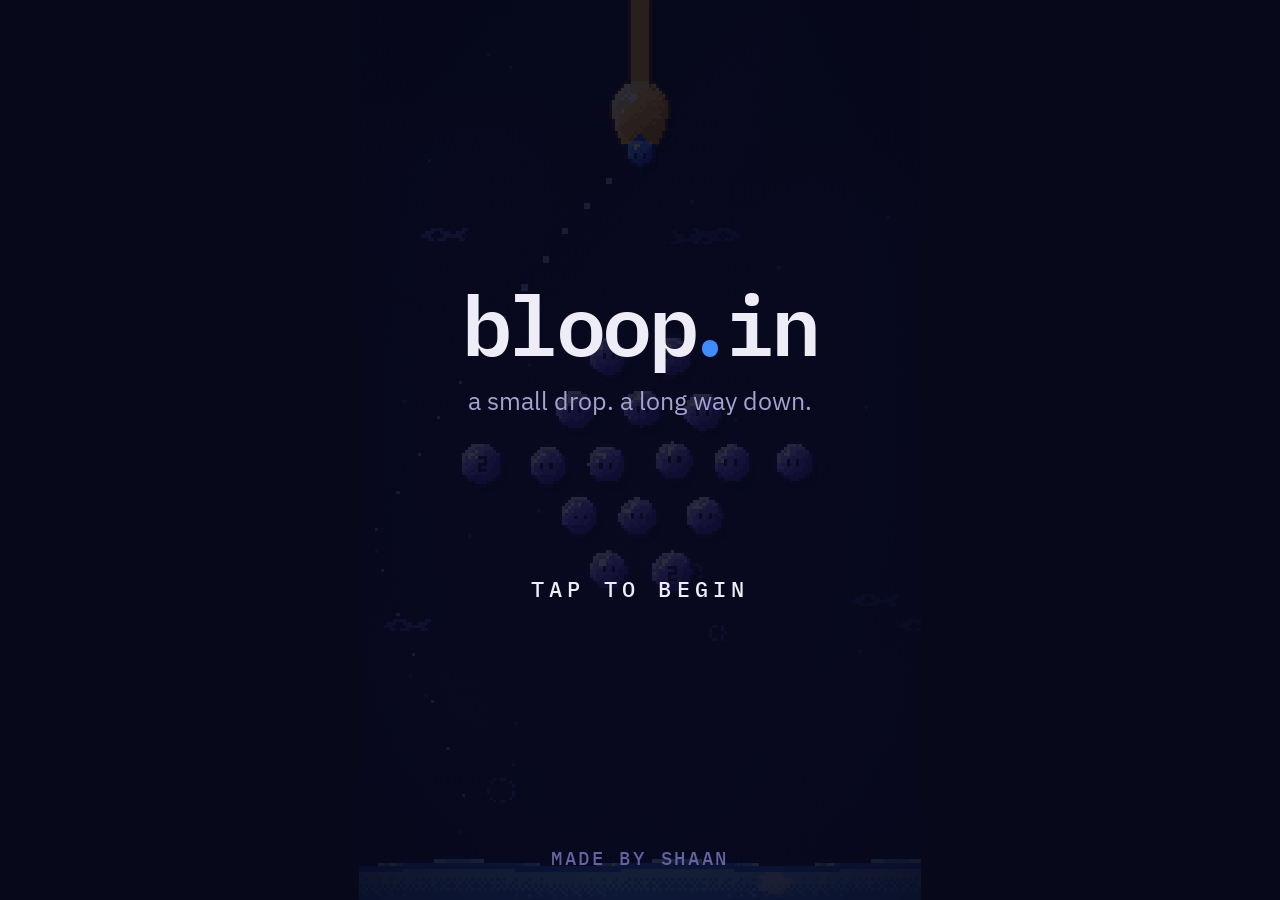
==== commit ed527c9f: "Redesign the interface: flat, restrained, one accent colour Replace gradients, glows, glass pills an" ====
--- a/public/index.html
+++ b/public/index.html
@@ -10,7 +10,7 @@
 <title>bloop.in</title>
 <link rel="icon" href="data:image/svg+xml,<svg xmlns='http://www.w3.org/2000/svg' viewBox='0 0 16 16'><circle cx='8' cy='8' r='7' fill='%233f8cff'/><circle cx='5.5' cy='5.5' r='2' fill='%23b8e6ff'/></svg>">
 <link rel="preconnect" href="https://fonts.googleapis.com">
-<link href="https://fonts.googleapis.com/css2?family=Fredoka:wght@400;500;600;700&display=swap" rel="stylesheet">
+<link href="https://fonts.googleapis.com/css2?family=IBM+Plex+Mono:wght@400;500;600&family=IBM+Plex+Sans:wght@400;500;600&display=swap" rel="stylesheet">
 <link rel="stylesheet" href="css/style.css">
 </head>
 <body>
@@ -44,7 +44,7 @@
 
   <!-- menu: notes, the deep, settings -->
   <div id="menu">
-    <div class="mh"><span class="logo sm" id="logoSm"></span><button id="menuX" class="pill" aria-label="close">×</button></div>
+    <div class="mh"><span class="logo sm" id="logoSm"></span><button id="menuX" aria-label="close">×</button></div>
     <div class="tabs"><button data-tab="Notes">notes</button><button data-tab="Deep">the deep</button><button data-tab="Set">settings</button><i id="tabInk"></i></div>
     <div class="pane" id="tabNotes"></div>
     <div class="pane" id="tabDeep"></div>
@@ -57,7 +57,7 @@
       <p class="hintp">your dive saves itself on this device. a save code lets you carry it to another one.</p>
       <textarea id="saveBox" rows="2" placeholder="paste a save code here" spellcheck="false"></textarea>
       <div class="btns"><button id="expBtn" class="btn">copy my save</button><button id="impBtn" class="btn">load this code</button></div>
-      <div class="btns"><button id="introBtn" class="btn ghost">watch the intro</button><button id="wipeBtn" class="btn ghost danger">erase everything</button></div>
+      <div class="btns"><button id="introBtn" class="btn ghost">replay intro</button><button id="wipeBtn" class="btn ghost danger">erase all</button></div>
       <div id="credits">
         <span class="logo sm" id="logoCr"></span>
         <p>made by <b>SHAAN</b> with <button id="heart" aria-label="love">♥</button></p>
@@ -67,7 +67,7 @@
   </div>
 
   <!-- a note from a bottle -->
-  <div id="note"><div class="paper"><small id="noteN"></small><p id="noteT"></p><i class="sig">n</i><button id="noteOk" class="btn">keep it</button></div></div>
+  <div id="note"><div class="paper"><small id="noteN"></small><p id="noteT"></p><i class="sig">n</i><button id="noteOk" class="btn">keep</button></div></div>
 
   <!-- intro captions -->
   <div id="story"><p id="cap"></p><button id="skip" class="pill">skip</button></div>
@@ -78,7 +78,7 @@
     <p class="sub">a small drop. a long way down.</p>
     <p class="where" id="where"></p>
     <button id="diveBtn">tap to dive</button>
-    <p class="who">made with ♥ by shaan</p>
+    <p class="who">made by shaan</p>
   </div>
 </div></div>
 <pre id="botlog"></pre>
--- a/public/css/style.css
+++ b/public/css/style.css
@@ -1,224 +1,206 @@
-/* bloop.in — everything is sized in --u, which is one logical game pixel. */
-:root { --u:2px; --bg:#07081a; --panel:#14153d; --line:#2c2a66; --ink:#fbf6e9; --soft:#b9b6e6; --dim:#7d7ab5; --blue:#3f8cff; --sky:#b8e6ff; --navy:#0a1a52;
-        --gold:#ffc944; --violet:#7a66ea; --pink:#ff7190; --spring:cubic-bezier(.2,1.8,.4,1); }
+/* bloop.in
+   One unit (--u) is one logical game pixel; everything is sized in it.
+   The interface is deliberately plain: flat surfaces, hairlines, one accent
+   colour, two typefaces (Plex Mono for numbers and labels, Plex Sans for
+   reading). Colour and motion are saved for the game itself. */
+:root {
+  --u:2px;
+  --bg:#07081a; --s1:#0c0d26; --s2:#121335; --line:#25265a; --line2:#3a3b78;
+  --ink:#eeedf7; --ink2:#a5a3cf; --ink3:#6462a0;
+  --blue:#3f8cff; --sky:#b8e6ff; --gold:#ffc944; --violet:#7a66ea; --pink:#ff7190;
+  --r:calc(var(--u)*3); --hair:calc(var(--u)*.6);
+  --mono:'IBM Plex Mono',ui-monospace,Menlo,Consolas,monospace; --sans:'IBM Plex Sans',system-ui,-apple-system,sans-serif;
+  --out:cubic-bezier(.2,.8,.2,1);
+}
 * { box-sizing:border-box; -webkit-tap-highlight-color:transparent; }
 html, body { height:100%; margin:0; overflow:hidden; overscroll-behavior:none; background:var(--bg); }
-body { color:var(--ink); font:500 calc(var(--u)*8.4)/1.25 'Fredoka',ui-rounded,'SF Pro Rounded',system-ui,sans-serif;
-       user-select:none; -webkit-user-select:none; -webkit-touch-callout:none; touch-action:none; }
-button { font:inherit; color:inherit; border:0; background:none; padding:0; margin:0; cursor:pointer; touch-action:manipulation; transition:transform .25s var(--spring), filter .2s, opacity .2s; }
-button:active { transform:scale(.92); transition-duration:.04s; }
-#app { position:fixed; inset:0; display:flex; align-items:center; justify-content:center; background:radial-gradient(ellipse at 50% 30%, #12133a, #05061200 70%), var(--bg); }
-#stage { position:relative; overflow:hidden; background:#0d0e2b; box-shadow:0 0 calc(var(--u)*40) #0009; }
+body { color:var(--ink); font:400 calc(var(--u)*8)/1.35 var(--sans); user-select:none; -webkit-user-select:none; -webkit-touch-callout:none; touch-action:none; -webkit-font-smoothing:antialiased; }
+button { font:inherit; color:inherit; border:0; background:none; padding:0; margin:0; cursor:pointer; touch-action:manipulation; transition:transform .12s var(--out), opacity .15s, background-color .15s, border-color .15s; }
+button:active { transform:translateY(calc(var(--u)*1)); opacity:.8; }
+p { margin:0; }
+#app { position:fixed; inset:0; display:flex; align-items:center; justify-content:center; }
+#stage { position:relative; overflow:hidden; background:var(--bg); }
 canvas { position:absolute; inset:0; width:100%; height:100%; display:block; image-rendering:crisp-edges; image-rendering:pixelated; }
-#fx { position:absolute; inset:0; pointer-events:none;
-      background:radial-gradient(ellipse at 50% 42%, #0000 52%, #03041299 100%), repeating-linear-gradient(0deg, #0000 0 calc(var(--u)*1), #0000000f calc(var(--u)*1) calc(var(--u)*2)); }
-.ui { position:absolute; pointer-events:none; text-shadow:0 calc(var(--u)*.7) 0 #05061acc; transition:opacity .5s; }
-.pill { background:#0b0c26b8; border:calc(var(--u)*.7) solid #ffffff1c; border-radius:99px; backdrop-filter:blur(4px); -webkit-backdrop-filter:blur(4px); }
-.dot, #goo::before { content:''; display:inline-block; flex:none; width:calc(var(--u)*8); height:calc(var(--u)*8); border-radius:50%; background:var(--blue);
-   box-shadow:inset calc(var(--u)*-1.2) calc(var(--u)*-1.2) 0 #1f47c9, inset calc(var(--u)*1.2) calc(var(--u)*1.2) 0 var(--sky), 0 0 0 var(--u) var(--navy); }
-
-/* ── cinematic mode: title and intro hide the HUD and slide in letterbox bars ── */
+#fx { position:absolute; inset:0; pointer-events:none; background:radial-gradient(ellipse at 50% 42%, #0000 55%, #03041280 100%); }
+.ui { position:absolute; pointer-events:none; text-shadow:0 var(--u) 0 var(--bg); transition:opacity .4s; }
+.dot { display:inline-block; flex:none; width:calc(var(--u)*5); height:calc(var(--u)*5); border-radius:50%; background:var(--blue); }
+/* small tracked capitals, used for every label */
+#depth, #left, #resL, .pane h4, #noteN, .tag, #skip, #title .where, #title .who, #zone small, #combo small, .tabs button, .lv2 u {
+  font:500 calc(var(--u)*6.2)/1.2 var(--mono); letter-spacing:.14em; text-transform:uppercase; }
+
+/* ── cinematic mode: title and intro hide the HUD and bring in letterbox bars ── */
 #stage.cine > .ui { opacity:0 !important; } #stage.cine #shopBtn { display:none; }
-#stage::before, #stage::after { content:''; position:absolute; left:0; right:0; height:0; background:#03040f; z-index:20; pointer-events:none; transition:height .8s cubic-bezier(.3,0,.2,1); }
+#stage::before, #stage::after { content:''; position:absolute; left:0; right:0; height:0; background:#03040f; z-index:20; pointer-events:none; transition:height .7s var(--out); }
 #stage::before { top:0; } #stage::after { bottom:0; }
 #stage.story::before, #stage.story::after { height:8%; }
 
 /* ── HUD ── */
-#hud { left:0; right:0; top:0; padding:calc(env(safe-area-inset-top) + var(--u)*4) calc(var(--u)*5) 0; display:flex; justify-content:space-between; align-items:center; }
-#goo { font-size:calc(var(--u)*13); font-weight:700; display:flex; align-items:center; gap:calc(var(--u)*3); line-height:1; padding:calc(var(--u)*2.5) calc(var(--u)*5) calc(var(--u)*2.5) calc(var(--u)*3.5); font-variant-numeric:tabular-nums; }
-#goo.bump { animation:bump .25s var(--spring); } #goo.bump::before { animation:squish .3s; }
-#right { display:flex; align-items:center; gap:calc(var(--u)*3); }
-#depth { color:var(--sky); font-weight:600; padding:calc(var(--u)*2.5) calc(var(--u)*5); } #depth.flip { animation:flip .6s var(--spring); }
-#menuBtn { pointer-events:auto; width:calc(var(--u)*21); height:calc(var(--u)*21); display:flex; flex-direction:column; align-items:center; justify-content:center; gap:calc(var(--u)*2); }
-#menuBtn i { width:calc(var(--u)*9); height:calc(var(--u)*1.6); border-radius:99px; background:var(--sky); transition:width .25s var(--spring); }
-#menuBtn:active i:nth-child(2) { width:calc(var(--u)*5); }
-#bar { left:calc(var(--u)*6); right:calc(var(--u)*6); top:calc(env(safe-area-inset-top) + var(--u)*28); height:calc(var(--u)*3.2); background:#05061acc; border-radius:99px; overflow:hidden; box-shadow:0 0 0 calc(var(--u)*.7) #ffffff1c; }
-#bar i { display:block; height:100%; width:0; border-radius:99px; background:linear-gradient(90deg,var(--violet),var(--sky)); box-shadow:0 0 calc(var(--u)*4) var(--sky); transition:width .25s; }
-#left { right:calc(var(--u)*7); top:calc(env(safe-area-inset-top) + var(--u)*33.5); font-size:calc(var(--u)*7.4); color:var(--soft); }
-#pips { left:calc(var(--u)*7); right:60%; top:calc(env(safe-area-inset-top) + var(--u)*35); display:flex; flex-wrap:wrap; gap:calc(var(--u)*2.4); }
-#pips .dot { width:calc(var(--u)*6); height:calc(var(--u)*6); transition:transform .25s var(--spring), opacity .2s; animation:pipin .3s var(--spring); }
-#pips .dot.used { opacity:.2; transform:scale(.55); }
-#zone { left:0; right:0; top:19%; text-align:center; font-size:calc(var(--u)*13); font-weight:700; letter-spacing:.05em; color:#fff; opacity:0; line-height:1.1; }
-#zone small { display:block; font-size:calc(var(--u)*7.4); font-weight:600; letter-spacing:.2em; color:var(--sky); text-transform:uppercase; }
-#zone.on { animation:zone 3s ease forwards; }
-#combo { right:calc(var(--u)*7); top:24%; font-size:calc(var(--u)*19); font-weight:700; color:#fff; opacity:0; transition:opacity .4s; text-align:right; line-height:.9; transform-origin:right center; }
-#combo small { display:block; font-size:calc(var(--u)*7.4); color:var(--sky); font-weight:600; }
-#combo.on { opacity:.95; } #combo.bump { animation:bump .18s; }
-#haul { left:0; right:0; bottom:calc(env(safe-area-inset-bottom) + var(--u)*4); text-align:center; font-size:calc(var(--u)*12); font-weight:700; color:#fff; font-variant-numeric:tabular-nums; }
-#hint, #ff { left:0; right:0; text-align:center; opacity:0; transition:opacity .4s; }
-#hint { bottom:18%; font-size:calc(var(--u)*9.5); font-weight:600; color:#fff; } #ff { bottom:13%; font-size:calc(var(--u)*8); color:var(--soft); }
-#hint.on, #ff.on { opacity:1; animation:float 1.6s ease-in-out infinite; }
-#toast { left:0; right:0; top:32%; text-align:center; font-size:calc(var(--u)*20); font-weight:700; letter-spacing:.04em; color:var(--gold); opacity:0; line-height:1; white-space:pre-line; text-shadow:0 calc(var(--u)*1.5) 0 #5a3a0a, 0 0 calc(var(--u)*14) #ffc94488; }
-#toast.on { animation:toast 2.2s cubic-bezier(.2,1.6,.4,1) forwards; }
-.pop { position:absolute; pointer-events:none; font-weight:700; font-size:calc(var(--u)*9.5); color:var(--sky); text-shadow:0 var(--u) 0 #05061a; transform:translate(-50%,-50%); animation:pop .9s cubic-bezier(.2,.9,.3,1) forwards; white-space:nowrap; }
-.pop.gold { color:var(--gold); font-size:calc(var(--u)*11); } .pop.big { color:#fff; font-size:calc(var(--u)*15); }
-#shopBtn { position:absolute; left:0; right:0; margin:auto; width:max-content; bottom:calc(env(safe-area-inset-bottom) + var(--u)*20); opacity:0; pointer-events:none; translate:0 calc(var(--u)*30);
-           transition:translate .35s var(--spring), opacity .3s, transform .25s var(--spring); font-weight:600; color:var(--sky); padding:calc(var(--u)*4) calc(var(--u)*9); min-height:calc(var(--u)*22); }
-#shopBtn.on { translate:0 0; opacity:1; pointer-events:auto; }
-
-/* ── logo ── */
-.logo { display:inline-flex; align-items:flex-end; font-weight:700; font-size:calc(var(--u)*34); line-height:1; color:#fff; pointer-events:auto; }
-.logo.in b { animation:drop .8s var(--spring) both; animation-delay:calc(var(--i)*80ms + .2s); }
-.logo b { display:inline-block; font-weight:700; cursor:pointer; text-shadow:0 .06em 0 var(--navy), 0 0 .5em #3f8cff88; }
-.logo .o { width:.56em; height:.56em; margin:0 .035em .1em; border-radius:50%; background:var(--blue); position:relative;
-           box-shadow:inset -.08em -.08em 0 #1f47c9, inset .07em .07em 0 var(--sky), 0 0 0 .045em var(--navy), 0 0 .6em #3f8cffaa; }
-.logo .o::before, .logo .o::after { content:''; position:absolute; top:36%; width:.07em; height:.15em; background:var(--navy); border-radius:.04em; animation:blink 4.2s infinite; }
-.logo .o::before { left:28%; } .logo .o::after { right:28%; } .logo .o + .o::before, .logo .o + .o::after { animation-delay:.9s; }
-.logo .pt { width:.17em; height:.17em; margin:0 .05em .1em; border-radius:50%; background:var(--gold); box-shadow:0 0 .5em var(--gold), inset -.03em -.03em 0 #d98a1c; }
-.logo b.hop { animation:hop .5s var(--spring); }
-.logo.fall b { animation:fall .7s cubic-bezier(.5,0,.9,.4) both; animation-delay:calc(var(--i)*55ms); }
-.logo.sm { font-size:calc(var(--u)*15); } .logo.sm.in b { animation-delay:calc(var(--i)*40ms); }
+#hud { left:0; right:0; top:0; padding:calc(env(safe-area-inset-top) + var(--u)*6) calc(var(--u)*7) 0; display:flex; justify-content:space-between; align-items:center; }
+#goo { display:flex; align-items:center; gap:calc(var(--u)*3); font:600 calc(var(--u)*12)/1 var(--mono); }
+#goo::before { content:''; width:calc(var(--u)*6); height:calc(var(--u)*6); border-radius:50%; background:var(--blue); }
+#goo.bump::before { animation:tick .25s var(--out); }
+#right { display:flex; align-items:center; gap:calc(var(--u)*5); }
+#depth { color:var(--ink2); } #depth.flip { animation:fadeUp .4s var(--out); }
+#menuBtn { pointer-events:auto; width:calc(var(--u)*18); height:calc(var(--u)*18); margin-right:calc(var(--u)*-4); display:flex; flex-direction:column; align-items:center; justify-content:center; gap:calc(var(--u)*2.2); }
+#menuBtn i { width:calc(var(--u)*9); height:calc(var(--u)*1.2); background:var(--ink); }
+#bar { left:calc(var(--u)*7); right:calc(var(--u)*7); top:calc(env(safe-area-inset-top) + var(--u)*27); height:calc(var(--u)*1.6); background:var(--line); }
+#bar i { display:block; height:100%; width:0; background:var(--ink); transition:width .25s var(--out); }
+#left { right:calc(var(--u)*7); top:calc(env(safe-area-inset-top) + var(--u)*32); color:var(--ink3); }
+#pips { left:calc(var(--u)*7); right:60%; top:calc(env(safe-area-inset-top) + var(--u)*32.4); display:flex; flex-wrap:wrap; gap:calc(var(--u)*2.2); }
+#pips .dot { transition:opacity .2s, transform .2s var(--out); animation:pipin .25s var(--out); }
+#pips .dot.used { background:none; box-shadow:inset 0 0 0 var(--hair) var(--line2); }
+#zone { left:0; right:0; top:19%; text-align:center; opacity:0; font:600 calc(var(--u)*11)/1.3 var(--mono); letter-spacing:.06em; }
+#zone small { display:block; color:var(--ink2); margin-bottom:calc(var(--u)*1.5); }
+#zone.on { animation:hold 2.8s ease forwards; }
+#combo { right:calc(var(--u)*7); top:24%; text-align:right; opacity:0; transition:opacity .3s; font:600 calc(var(--u)*17)/1 var(--mono); transform-origin:right center; }
+#combo small { display:block; color:var(--ink2); margin-top:calc(var(--u)*1.5); }
+#combo.on { opacity:1; } #combo.bump { animation:tick .15s var(--out); }
+#haul { left:0; right:0; bottom:calc(env(safe-area-inset-bottom) + var(--u)*5); text-align:center; font:600 calc(var(--u)*10)/1 var(--mono); }
+#hint, #ff { left:0; right:0; text-align:center; opacity:0; transition:opacity .4s; color:var(--ink2); }
+#hint { bottom:17%; font-size:calc(var(--u)*8.4); color:var(--ink); } #ff { bottom:13%; font-size:calc(var(--u)*7.2); }
+#hint.on, #ff.on { opacity:1; }
+#toast { left:0; right:0; top:33%; text-align:center; opacity:0; white-space:pre-line; font:600 calc(var(--u)*12)/1.5 var(--mono); letter-spacing:.24em; }
+#toast.on { animation:hold 2.2s ease forwards; }
+.pop { position:absolute; pointer-events:none; white-space:nowrap; transform:translate(-50%,-50%); font:600 calc(var(--u)*7.6)/1 var(--mono); color:var(--sky); text-shadow:0 var(--u) 0 var(--bg); animation:pop .8s var(--out) forwards; }
+.pop.gold { color:var(--gold); } .pop.big { color:var(--ink); font-size:calc(var(--u)*11); letter-spacing:.1em; }
+#shopBtn { position:absolute; left:0; right:0; margin:auto; width:max-content; bottom:calc(env(safe-area-inset-bottom) + var(--u)*20); opacity:0; pointer-events:none;
+           font:500 calc(var(--u)*7)/1 var(--mono); letter-spacing:.14em; text-transform:uppercase; color:var(--ink); background:var(--s1); border:var(--hair) solid var(--line2); border-radius:var(--r); padding:calc(var(--u)*6) calc(var(--u)*10); }
+#shopBtn.on { opacity:1; pointer-events:auto; }
+
+/* ── wordmark: the name, with one blue dot ── */
+.logo { display:inline-flex; align-items:baseline; font:600 calc(var(--u)*27)/1 var(--mono); letter-spacing:-.04em; color:var(--ink); pointer-events:auto; cursor:pointer; }
+.logo i { align-self:flex-end; width:.2em; height:.2em; margin:0 .07em .1em; border-radius:50%; background:var(--blue); }
+.logo.hop i { animation:hop .45s var(--out); }
+.logo.fall { transition:opacity .5s .15s; opacity:0; } .logo.fall i { animation:drip .6s cubic-bezier(.5,0,1,.6) forwards; }
+.logo.sm { font-size:calc(var(--u)*13); }
 
 /* ── title ── */
-#title { position:absolute; inset:0; z-index:30; display:flex; flex-direction:column; align-items:center; justify-content:center; text-align:center;
-         background:radial-gradient(ellipse at 50% 38%, #0b0c2655 0, #05061ad9 78%); transition:opacity .7s, visibility .7s; }
+#title { position:absolute; inset:0; z-index:30; display:flex; flex-direction:column; align-items:center; justify-content:center; text-align:center; background:#07081ad9; transition:opacity .6s, visibility .6s; }
 #title.off { opacity:0; visibility:hidden; pointer-events:none; }
-#title p { margin:0; }
-#title .sub { margin-top:calc(var(--u)*5); color:var(--sky); font-size:calc(var(--u)*9); animation:rise .8s 1s both; }
-#title .where { margin-top:calc(var(--u)*3); color:var(--gold); font-size:calc(var(--u)*7.6); font-weight:600; min-height:1.3em; animation:rise .8s 1.2s both; }
-#diveBtn { margin-top:calc(var(--u)*30); font-size:calc(var(--u)*11); font-weight:700; letter-spacing:.08em; color:#06103a; background:linear-gradient(#e6f6ff,#8fd0ff); border-radius:99px;
-           padding:calc(var(--u)*6) calc(var(--u)*16); box-shadow:0 calc(var(--u)*2) 0 var(--blue), 0 0 calc(var(--u)*14) #3f8cff88; animation:rise .8s 1.5s both, breathe 2s 2.4s ease-in-out infinite; }
-#title .who { position:absolute; left:0; right:0; bottom:calc(env(safe-area-inset-bottom) + var(--u)*9); color:var(--dim); font-size:calc(var(--u)*7); animation:rise .8s 1.8s both; }
+#title > * { animation:fadeUp .7s var(--out) both; }
+#title .sub { margin-top:calc(var(--u)*6); color:var(--ink2); animation-delay:.15s; }
+#title .where { margin-top:calc(var(--u)*4); color:var(--gold); min-height:1.2em; animation-delay:.25s; }
+#diveBtn { margin-top:calc(var(--u)*34); padding:calc(var(--u)*6); font:500 calc(var(--u)*7)/1 var(--mono); letter-spacing:.24em; text-transform:uppercase; color:var(--ink); animation:fadeUp .7s .4s var(--out) both, blink 1.6s 1.4s steps(1) infinite; }
+#title .who { position:absolute; left:0; right:0; bottom:calc(env(safe-area-inset-bottom) + var(--u)*10); color:var(--ink3); animation-delay:.5s; }
 
 /* ── intro captions ── */
 #story { position:absolute; inset:0; z-index:25; visibility:hidden; opacity:0; transition:opacity .5s, visibility .5s; }
 #story.on { visibility:visible; opacity:1; }
-#cap { position:absolute; left:7%; right:7%; top:67%; margin:0; text-align:center; font-size:calc(var(--u)*10.5); font-weight:600; line-height:1.35; color:#fff; text-shadow:0 var(--u) 0 #05061a, 0 0 calc(var(--u)*10) #05061a; }
-#cap span { display:inline-block; opacity:0; animation:word .5s var(--spring) forwards; animation-delay:calc(var(--i)*95ms); }
-#cap.big { font-size:calc(var(--u)*19); font-weight:700; color:var(--sky); text-shadow:0 calc(var(--u)*1.5) 0 var(--navy), 0 0 calc(var(--u)*14) #3f8cff; }
-#skip { position:absolute; right:calc(var(--u)*6); bottom:calc(8% + var(--u)*5); padding:calc(var(--u)*3.5) calc(var(--u)*8); color:var(--soft); font-size:calc(var(--u)*7.6); }
+#cap { position:absolute; left:9%; right:9%; top:67%; text-align:center; font-size:calc(var(--u)*9.4); line-height:1.5; text-shadow:0 var(--u) 0 var(--bg); }
+#cap span { display:inline-block; opacity:0; animation:fadeUp .5s var(--out) forwards; animation-delay:calc(var(--i)*90ms); }
+#cap.big { font:600 calc(var(--u)*17)/1.2 var(--mono); letter-spacing:-.02em; }
+#skip { position:absolute; right:calc(var(--u)*3); bottom:calc(8% + var(--u)*3); padding:calc(var(--u)*6); color:var(--ink3); }
 
 /* ── upgrade sheet ── */
-#sheet { position:absolute; left:0; right:0; bottom:0; height:66%; z-index:10; display:flex; flex-direction:column; background:linear-gradient(#12133cf7,#080920fc);
-         border-top:calc(var(--u)*.8) solid #ffffff2b; border-radius:calc(var(--u)*11) calc(var(--u)*11) 0 0; box-shadow:0 calc(var(--u)*-8) calc(var(--u)*26) #000a, inset 0 calc(var(--u)*1) 0 #ffffff14;
-         transform:translateY(104%); transition:transform .38s cubic-bezier(.2,1.2,.3,1); touch-action:pan-y; }
+#sheet { position:absolute; left:0; right:0; bottom:0; height:66%; z-index:10; display:flex; flex-direction:column; background:var(--s1); border-top:var(--hair) solid var(--line2);
+         border-radius:calc(var(--u)*5) calc(var(--u)*5) 0 0; transform:translateY(102%); transition:transform .32s var(--out); touch-action:pan-y; }
 #sheet.open { transform:none; }
-#grab { flex:none; width:calc(var(--u)*22); height:calc(var(--u)*2); border-radius:99px; background:#ffffff33; margin:calc(var(--u)*3.5) auto 0; }
-#res { flex:none; padding:calc(var(--u)*3) calc(var(--u)*9) calc(var(--u)*4.5); display:flex; justify-content:space-between; align-items:flex-end; gap:calc(var(--u)*5); }
-#res small { display:block; font-size:calc(var(--u)*6.6); font-weight:600; letter-spacing:.16em; text-transform:uppercase; color:var(--dim); }
-#res b { display:block; font-size:calc(var(--u)*19); font-weight:700; color:#fff; line-height:1; font-variant-numeric:tabular-nums; text-shadow:0 0 calc(var(--u)*10) #3f8cff88; }
-#resS { color:var(--soft); text-align:right; font-size:calc(var(--u)*7.4); line-height:1.25; } #resS em { font-style:normal; font-weight:700; color:var(--gold); font-size:calc(var(--u)*8.6); }
+#grab { flex:none; width:calc(var(--u)*16); height:calc(var(--u)*1.2); background:var(--line2); margin:calc(var(--u)*4) auto 0; }
+#res { flex:none; padding:calc(var(--u)*5) calc(var(--u)*8) calc(var(--u)*6); display:flex; justify-content:space-between; align-items:flex-end; gap:calc(var(--u)*6); }
+#resL { display:block; color:var(--ink3); margin-bottom:calc(var(--u)*2); }
+#resN { display:block; font:600 calc(var(--u)*17)/1 var(--mono); letter-spacing:-.02em; }
+#resS { color:var(--ink2); text-align:right; font-size:calc(var(--u)*7); line-height:1.4; } #resS em { font-style:normal; font-weight:600; color:var(--ink); }
 #cards { flex:1; min-height:0; overflow-y:auto; -webkit-overflow-scrolling:touch; overscroll-behavior:contain; touch-action:pan-y; position:relative;
-         padding:calc(var(--u)*2) calc(var(--u)*6) calc(var(--u)*5); display:grid; grid-template-columns:1fr 1fr; grid-auto-rows:max-content; gap:calc(var(--u)*3.6); align-content:start; }
-#cards.enter > * { animation:tin .5s var(--spring) both; animation-delay:calc(var(--i)*40ms); }
-.tile { --c:var(--blue); --p:0%; position:relative; overflow:hidden; display:flex; flex-direction:column; align-items:flex-start; text-align:left; padding:calc(var(--u)*4.2); border-radius:calc(var(--u)*8); color:var(--ink);
-        background:linear-gradient(165deg, color-mix(in srgb, var(--c) 26%, #14153d), #0d0e2e 72%); border:calc(var(--u)*.8) solid color-mix(in srgb, var(--c) 34%, #2c2a66);
-        box-shadow:inset 0 calc(var(--u)*.9) 0 #ffffff17, 0 calc(var(--u)*2) 0 #04051a; }
+         padding:0 calc(var(--u)*7) calc(var(--u)*5); display:grid; grid-template-columns:1fr 1fr; grid-auto-rows:max-content; gap:calc(var(--u)*3); align-content:start; }
+#cards.enter > * { animation:fadeUp .35s var(--out) both; animation-delay:calc(var(--i)*25ms); }
+.tile, .wide { background:var(--s2); border:var(--hair) solid var(--line); border-radius:var(--r); color:var(--ink); text-align:left; }
+.tile { --c:var(--blue); --p:0%; display:flex; flex-direction:column; align-items:flex-start; padding:calc(var(--u)*4.5); }
 .tile.pod { --c:var(--violet); } .tile.goo { --c:var(--gold); }
 .tile .top { display:flex; width:100%; justify-content:space-between; align-items:flex-start; }
-.ico { flex:none; width:calc(var(--u)*18); height:calc(var(--u)*18); padding:calc(var(--u)*2.5); image-rendering:pixelated; border-radius:calc(var(--u)*7);
-       background:radial-gradient(circle at 35% 28%, #ffffff26, #05061a99); box-shadow:inset 0 0 0 calc(var(--u)*.7) #ffffff22, 0 calc(var(--u)*1) 0 #04051a; }
-.tile .lv { display:flex; flex-wrap:wrap; justify-content:flex-end; gap:calc(var(--u)*1.2); max-width:50%; font-size:calc(var(--u)*6.8); font-weight:700; color:var(--c); padding-top:calc(var(--u)*1); }
-.tile .lv i { width:calc(var(--u)*3.2); height:calc(var(--u)*3.2); border-radius:50%; background:#ffffff1c; } .tile .lv i.f { background:var(--c); box-shadow:0 0 calc(var(--u)*2.5) var(--c); }
-.tile .nm { margin-top:calc(var(--u)*2.2); font-weight:700; font-size:calc(var(--u)*9.2); line-height:1.1; display:flex; align-items:center; gap:calc(var(--u)*2.5); }
-.tile .ds { margin-top:calc(var(--u)*1); font-size:calc(var(--u)*6.9); line-height:1.2; color:var(--soft); font-weight:400; min-height:2.4em; }
-.tile .fx { margin-top:calc(var(--u)*2); font-size:calc(var(--u)*7.2); color:var(--dim); font-weight:600; font-variant-numeric:tabular-nums; white-space:nowrap; }
-.tile .fx b { color:#fff; font-weight:700; } .tile .fx i { font-style:normal; margin:0 calc(var(--u)*1.6); color:var(--c); }
-.tile .price { margin-top:calc(var(--u)*2.5); width:100%; height:calc(var(--u)*15.5); border-radius:calc(var(--u)*6); display:flex; align-items:center; justify-content:center; gap:calc(var(--u)*2.5);
-               font-weight:700; font-size:calc(var(--u)*9.4); font-variant-numeric:tabular-nums; }
-.tile .price .dot { width:calc(var(--u)*6); height:calc(var(--u)*6); }
-.tile.can { border-color:color-mix(in srgb, var(--c) 75%, #14153d); box-shadow:inset 0 calc(var(--u)*.9) 0 #ffffff22, 0 calc(var(--u)*2) 0 #04051a, 0 0 calc(var(--u)*8) color-mix(in srgb, var(--c) 35%, #0000); }
-.tile.can .price { color:#06103a; background:linear-gradient(#cdeaff, var(--blue)); box-shadow:0 calc(var(--u)*1.5) 0 #1f47c9; }
-.tile.can::after { content:''; position:absolute; inset:0; pointer-events:none; background:linear-gradient(112deg, #0000 42%, #ffffff26 50%, #0000 58%); translate:-100% 0; animation:shine 3.4s infinite; animation-delay:calc(var(--i)*.3s + 1s); }
-.tile.poor { filter:saturate(.75) brightness(.92); }
-.tile.poor .price { color:var(--soft); background:linear-gradient(90deg, #2d3f9a var(--p), #17184a var(--p)); }
-.tile.maxed { border-color:#ffc94466; } .tile.maxed .price { color:var(--gold); background:#ffc94414; letter-spacing:.1em; } .tile.maxed .price .dot { display:none; }
-.tile.fresh { border-color:var(--gold); }
-.tile.pop { animation:tpop .5s var(--spring); } .tile.pop .ico { animation:hop .5s var(--spring); } .tile.no { animation:nope .3s; }
-.tag { font-style:normal; font-size:calc(var(--u)*6); font-weight:700; color:#4f2f0c; background:var(--gold); border-radius:99px; padding:calc(var(--u)*.3) calc(var(--u)*2.6); animation:breathe 1.4s ease-in-out infinite; }
-.wide { grid-column:1 / -1; display:flex; align-items:center; gap:calc(var(--u)*5); text-align:left; padding:calc(var(--u)*4.5) calc(var(--u)*5); border-radius:calc(var(--u)*8); background:var(--panel); border:calc(var(--u)*.8) solid var(--line); color:var(--ink); }
-.wide b { display:block; font-weight:700; font-size:calc(var(--u)*9); } .wide small { display:block; font-size:calc(var(--u)*7); color:var(--soft); line-height:1.2; font-weight:400; }
-.wide.locked { opacity:.6; border-style:dashed; } .wide.locked b { color:var(--dim); letter-spacing:.3em; }
-.wide.bottle { background:linear-gradient(120deg, #24306e, #14153d); border-color:var(--sky); box-shadow:0 0 calc(var(--u)*8) #b8e6ff44; } .wide.bottle .ico { animation:bob 1.8s ease-in-out infinite; }
-.wide.pearl { background:linear-gradient(120deg, #4a3a14, #14153d); border-color:#ffc94488; } .wide.pearl em { font-style:normal; flex:none; font-weight:700; color:#4f2f0c; background:linear-gradient(#fff3bf,var(--gold)); border-radius:99px; padding:calc(var(--u)*3) calc(var(--u)*6); }
-.spark { position:absolute; z-index:40; pointer-events:none; width:calc(var(--u)*4); height:calc(var(--u)*4); margin:calc(var(--u)*-2); border-radius:50%; background:var(--sky); box-shadow:0 0 calc(var(--u)*3) var(--blue); animation:spark .6s cubic-bezier(.1,.7,.3,1) forwards; }
-.spark.h { width:auto; height:auto; background:none; box-shadow:none; color:var(--pink); font-size:calc(var(--u)*9); line-height:1; animation-duration:.9s; }
-#foot { flex:none; padding:calc(var(--u)*4) calc(var(--u)*6) calc(env(safe-area-inset-bottom) + var(--u)*5); }
-#go { position:relative; overflow:hidden; width:100%; font-size:calc(var(--u)*13); font-weight:700; letter-spacing:.08em; color:#06103a; background:linear-gradient(#e6f6ff,#8fd0ff); border-radius:calc(var(--u)*9); height:calc(var(--u)*30);
-      box-shadow:0 calc(var(--u)*2) 0 var(--blue), 0 0 calc(var(--u)*12) #3f8cff66; }
-#go::after { content:''; position:absolute; inset:0; background:linear-gradient(112deg, #0000 40%, #fff9 50%, #0000 60%); translate:-100% 0; animation:shine 2.6s infinite; }
+.ico { flex:none; width:calc(var(--u)*14); height:calc(var(--u)*14); image-rendering:pixelated; }
+.tile .lv { display:flex; flex-wrap:wrap; justify-content:flex-end; gap:calc(var(--u)*1.2); max-width:55%; padding-top:calc(var(--u)*1); font:500 calc(var(--u)*6.2)/1 var(--mono); letter-spacing:.1em; text-transform:uppercase; color:var(--ink3); }
+.tile .lv i { width:calc(var(--u)*2.6); height:calc(var(--u)*2.6); background:var(--line2); } .tile .lv i.f { background:var(--c); }
+.tile .nm { margin-top:calc(var(--u)*3.5); font-weight:600; font-size:calc(var(--u)*8.4); line-height:1.2; display:flex; align-items:center; gap:calc(var(--u)*3); }
+.tile .ds { margin-top:calc(var(--u)*1); font-size:calc(var(--u)*6.8); line-height:1.3; color:var(--ink2); min-height:2.6em; }
+.tile .fx { margin-top:calc(var(--u)*3); font:400 calc(var(--u)*6.4)/1 var(--mono); color:var(--ink3); white-space:nowrap; }
+.tile .fx b { color:var(--ink); font-weight:500; } .tile .fx i { font-style:normal; margin:0 calc(var(--u)*2); }
+.tile .price { margin-top:calc(var(--u)*4); width:100%; height:calc(var(--u)*14); border-radius:calc(var(--u)*2); display:flex; align-items:center; justify-content:center; gap:calc(var(--u)*2.5); font:600 calc(var(--u)*7.8)/1 var(--mono); }
+.tile .price .dot { width:calc(var(--u)*4.4); height:calc(var(--u)*4.4); }
+.tile.can { border-color:var(--line2); }
+.tile.can .price { background:var(--blue); color:#04102e; } .tile.can .price .dot { background:#04102e; }
+.tile.poor .nm, .tile.poor .ico { opacity:.6; }
+.tile.poor .price { color:var(--ink3); background:linear-gradient(90deg, var(--line2) var(--p), var(--line) var(--p)) bottom / 100% calc(var(--u)*1.2) no-repeat; } .tile.poor .price .dot { background:var(--ink3); }
+.tile.maxed .price { color:var(--gold); letter-spacing:.2em; text-transform:uppercase; font-weight:500; } .tile.maxed .price .dot { display:none; }
+.tile.hit { animation:press .3s var(--out); } .tile.no { animation:shake .25s; }
+.tag { font-style:normal; color:var(--gold); }
+.wide { grid-column:1 / -1; display:flex; align-items:center; gap:calc(var(--u)*5); padding:calc(var(--u)*5); }
+.wide b { display:block; font-weight:600; font-size:calc(var(--u)*8.4); } .wide small { display:block; font-size:calc(var(--u)*6.8); line-height:1.3; color:var(--ink2); }
+.wide.locked { background:none; border-style:dashed; } .wide.locked b { font:500 calc(var(--u)*7)/1.6 var(--mono); letter-spacing:.3em; color:var(--ink3); } .wide.locked small { color:var(--ink3); }
+.wide.bottle { border-color:var(--sky); }
+.wide.pearl { border-color:#ffc94466; } .wide.pearl em { flex:none; font:500 calc(var(--u)*6.2)/1 var(--mono); letter-spacing:.14em; text-transform:uppercase; color:var(--gold); border:var(--hair) solid var(--gold); border-radius:calc(var(--u)*2); padding:calc(var(--u)*4) calc(var(--u)*5); }
+.spark { position:absolute; z-index:40; pointer-events:none; width:calc(var(--u)*2); height:calc(var(--u)*2); margin:calc(var(--u)*-1); background:var(--sky); animation:spark .5s var(--out) forwards; }
+.spark.h { width:auto; height:auto; background:none; color:var(--pink); font-size:calc(var(--u)*7); line-height:1; animation-duration:.8s; }
+#foot { flex:none; padding:calc(var(--u)*5) calc(var(--u)*7) calc(env(safe-area-inset-bottom) + var(--u)*6); border-top:var(--hair) solid var(--line); }
+#go { width:100%; height:calc(var(--u)*26); border-radius:var(--r); background:var(--ink); color:var(--bg); font:600 calc(var(--u)*9)/1 var(--mono); letter-spacing:.3em; text-indent:.3em; }
 
 /* ── menu ── */
-#menu { position:absolute; inset:0; z-index:15; display:flex; flex-direction:column; background:linear-gradient(#0f1036f7,#06071cfc); transform:translateY(102%); transition:transform .4s cubic-bezier(.2,1.1,.3,1);
-        padding-top:env(safe-area-inset-top); touch-action:pan-y; }
+#menu { position:absolute; inset:0; z-index:15; display:flex; flex-direction:column; background:var(--bg); transform:translateY(101%); transition:transform .35s var(--out); padding-top:env(safe-area-inset-top); touch-action:pan-y; }
 #menu.open { transform:none; }
-.mh { flex:none; display:flex; justify-content:space-between; align-items:center; padding:calc(var(--u)*6) calc(var(--u)*7) calc(var(--u)*2); }
-#menuX { width:calc(var(--u)*21); height:calc(var(--u)*21); font-size:calc(var(--u)*13); color:var(--sky); line-height:1; }
-.tabs { flex:none; position:relative; display:flex; margin:calc(var(--u)*4) calc(var(--u)*7) calc(var(--u)*3); padding:calc(var(--u)*1.5); border-radius:99px; background:#05061a99; box-shadow:inset 0 0 0 calc(var(--u)*.7) #ffffff14; }
-.tabs button { flex:1; position:relative; z-index:1; height:calc(var(--u)*17); font-weight:600; color:var(--soft); } .tabs button.on { color:#06103a; }
-#tabInk { position:absolute; top:calc(var(--u)*1.5); bottom:calc(var(--u)*1.5); left:calc(var(--u)*1.5); width:calc((100% - var(--u)*3) / 3); border-radius:99px; background:linear-gradient(#e6f6ff,#8fd0ff); transition:translate .4s var(--spring); }
-.pane { display:none; flex:1; min-height:0; overflow-y:auto; -webkit-overflow-scrolling:touch; overscroll-behavior:contain; touch-action:pan-y; position:relative; padding:calc(var(--u)*3) calc(var(--u)*8) calc(env(safe-area-inset-bottom) + var(--u)*14); }
-.pane.on { display:block; animation:rise .35s both; }
-.pane h4 { margin:calc(var(--u)*9) 0 calc(var(--u)*2); font-size:calc(var(--u)*6.8); letter-spacing:.18em; text-transform:uppercase; color:var(--dim); font-weight:600; }
-.msg { text-align:center; padding:calc(var(--u)*30) calc(var(--u)*8); color:var(--soft); } .msg b { display:block; color:#fff; font-size:calc(var(--u)*11); margin-bottom:calc(var(--u)*2); }
+.mh { flex:none; display:flex; justify-content:space-between; align-items:center; padding:calc(var(--u)*8) calc(var(--u)*9) calc(var(--u)*4); }
+#menuX { width:calc(var(--u)*18); height:calc(var(--u)*18); margin-right:calc(var(--u)*-5); font:400 calc(var(--u)*14)/1 var(--mono); color:var(--ink2); }
+.tabs { flex:none; position:relative; display:flex; margin:calc(var(--u)*4) calc(var(--u)*9) 0; border-bottom:var(--hair) solid var(--line); }
+.tabs button { flex:1; height:calc(var(--u)*17); color:var(--ink3); } .tabs button.on { color:var(--ink); }
+#tabInk { position:absolute; left:0; bottom:calc(var(--hair)*-1); width:calc(100% / 3); height:calc(var(--u)*1.2); background:var(--ink); transition:translate .3s var(--out); }
+.pane { display:none; flex:1; min-height:0; overflow-y:auto; -webkit-overflow-scrolling:touch; overscroll-behavior:contain; touch-action:pan-y; position:relative; padding:calc(var(--u)*8) calc(var(--u)*9) calc(env(safe-area-inset-bottom) + var(--u)*16); }
+.pane.on { display:block; animation:fadeUp .3s var(--out) both; }
+.pane h4 { margin:calc(var(--u)*12) 0 calc(var(--u)*3); color:var(--ink3); font-weight:500; }
+.msg { text-align:center; padding:calc(var(--u)*34) calc(var(--u)*6); color:var(--ink2); font-size:calc(var(--u)*7.4); } .msg b { display:block; color:var(--ink); font-weight:600; font-size:calc(var(--u)*9); margin-bottom:calc(var(--u)*2); }
+.sum { margin-bottom:calc(var(--u)*7); color:var(--ink2); font-size:calc(var(--u)*7.4); line-height:1.6; } .sum b { color:var(--ink); font:500 1em var(--mono); }
 /* notes */
-.nt { display:flex; gap:calc(var(--u)*5); align-items:flex-start; width:100%; text-align:left; padding:calc(var(--u)*4.5) 0; border-bottom:calc(var(--u)*.6) solid #ffffff12; }
-.nt > b { flex:none; width:calc(var(--u)*12); font-size:calc(var(--u)*7); color:var(--dim); font-weight:700; padding-top:calc(var(--u)*.6); font-variant-numeric:tabular-nums; }
-.nt span { font-size:calc(var(--u)*8); line-height:1.3; color:var(--ink); font-weight:400; }
-.nt.new span { color:var(--gold); font-weight:600; } .nt.lock span { color:var(--dim); letter-spacing:.2em; }
+.nt { display:flex; gap:calc(var(--u)*6); align-items:baseline; width:100%; text-align:left; padding:calc(var(--u)*5) 0; border-top:var(--hair) solid var(--line); }
+.nt > b { flex:none; width:calc(var(--u)*9); font:400 calc(var(--u)*6.2)/1 var(--mono); color:var(--ink3); }
+.nt span { font-size:calc(var(--u)*7.6); line-height:1.45; color:var(--ink2); }
+.nt.new span { color:var(--ink); font-weight:500; } .nt.new > b { color:var(--blue); } .nt.lock span { color:var(--ink3); }
 /* the deep */
-.sum { margin:0 0 calc(var(--u)*5); text-align:center; color:var(--soft); line-height:1.5; } .sum b { color:#fff; font-weight:700; }
-.lv2 { --z:var(--blue); display:flex; align-items:center; gap:calc(var(--u)*4); min-height:calc(var(--u)*13); padding:calc(var(--u)*1.5) calc(var(--u)*4); margin-bottom:calc(var(--u)*1.2); border-radius:calc(var(--u)*4); background:linear-gradient(90deg, color-mix(in srgb, var(--z) 22%, #0000), #0000 70%); border-left:calc(var(--u)*1.6) solid var(--z); }
-.lv2 > b { flex:none; width:calc(var(--u)*11); font-size:calc(var(--u)*7.6); font-weight:700; color:#fff; font-variant-numeric:tabular-nums; }
-.lv2 span { flex:1; display:flex; flex-wrap:wrap; gap:calc(var(--u)*1.4); align-items:center; }
-.lv2 span i { width:calc(var(--u)*4.2); height:calc(var(--u)*4.2); border-radius:50%; background:var(--blue); box-shadow:inset calc(var(--u)*.7) calc(var(--u)*.7) 0 var(--sky); animation:tin .4s var(--spring) both; animation-delay:calc(var(--i)*18ms); }
-.lv2 span em { font-style:normal; font-size:calc(var(--u)*6.6); color:var(--soft); margin-left:calc(var(--u)*1); }
-.lv2.me { background:linear-gradient(90deg, #ffc94433, #0000 80%); border-left-color:var(--gold); } .lv2.me span i:first-child { background:var(--gold); box-shadow:0 0 calc(var(--u)*3) var(--gold); animation:breathe 1.4s ease-in-out infinite; }
-.lv2 u { flex:none; text-decoration:none; font-size:calc(var(--u)*6.6); font-weight:700; color:var(--gold); }
-.gap { text-align:center; color:var(--dim); letter-spacing:.4em; line-height:1; padding:calc(var(--u)*1) 0 calc(var(--u)*2.5); }
-.tp { display:flex; gap:calc(var(--u)*4); align-items:baseline; padding:calc(var(--u)*3) 0; border-bottom:calc(var(--u)*.6) solid #ffffff12; }
-.tp b { flex:none; width:calc(var(--u)*10); color:var(--dim); font-weight:700; } .tp:nth-of-type(-n+3) b { color:var(--gold); } .tp span { flex:1; font-weight:600; } .tp em { font-style:normal; color:var(--sky); font-weight:600; font-variant-numeric:tabular-nums; }
+.lv2 { --z:var(--blue); display:flex; align-items:center; gap:calc(var(--u)*5); min-height:calc(var(--u)*11); border-left:calc(var(--u)*1.2) solid var(--z); padding-left:calc(var(--u)*4); margin-bottom:calc(var(--u)*1.4); }
+.lv2 > b { flex:none; width:calc(var(--u)*9); font:400 calc(var(--u)*6.6)/1 var(--mono); color:var(--ink2); }
+.lv2 span { flex:1; display:flex; flex-wrap:wrap; gap:calc(var(--u)*1.3); align-items:center; }
+.lv2 span i { width:calc(var(--u)*3); height:calc(var(--u)*3); background:var(--ink3); }
+.lv2 span em { font:400 calc(var(--u)*6)/1 var(--mono); font-style:normal; color:var(--ink3); margin-left:calc(var(--u)*1.5); }
+.lv2.me > b { color:var(--ink); } .lv2.me span i:first-child { background:var(--gold); } .lv2 u { flex:none; text-decoration:none; color:var(--gold); }
+.gap { color:var(--ink3); font:400 calc(var(--u)*6)/1 var(--mono); padding:calc(var(--u)*1) 0 calc(var(--u)*2.4) calc(var(--u)*5); }
+.tp { display:flex; gap:calc(var(--u)*5); align-items:baseline; padding:calc(var(--u)*4) 0; border-top:var(--hair) solid var(--line); font-size:calc(var(--u)*7.6); }
+.tp b { flex:none; width:calc(var(--u)*9); font:400 calc(var(--u)*6.2)/1 var(--mono); color:var(--ink3); } .tp span { flex:1; } .tp em { font:400 calc(var(--u)*6.6)/1 var(--mono); font-style:normal; color:var(--ink2); }
 /* settings */
-.row { display:flex; justify-content:space-between; align-items:center; gap:calc(var(--u)*6); min-height:calc(var(--u)*24); border-bottom:calc(var(--u)*.6) solid #ffffff12; }
-.row span { font-weight:600; } .row small { display:block; font-size:calc(var(--u)*6.6); color:var(--dim); font-weight:400; }
-.sw { flex:none; position:relative; width:calc(var(--u)*26); height:calc(var(--u)*15); border-radius:99px; background:#23245a; box-shadow:inset 0 0 0 calc(var(--u)*.7) #ffffff1c; transition:background .25s; }
-.sw::after { content:''; position:absolute; top:calc(var(--u)*2); left:calc(var(--u)*2); width:calc(var(--u)*11); height:calc(var(--u)*11); border-radius:50%; background:#8d8ac4; transition:translate .35s var(--spring), background .25s; }
-.sw.on { background:#2b5fd0; } .sw.on::after { translate:calc(var(--u)*11) 0; background:var(--sky); box-shadow:inset calc(var(--u)*-1) calc(var(--u)*-1) 0 #74bcff, 0 0 calc(var(--u)*4) var(--sky); }
-input, textarea { font:inherit; color:var(--ink); background:#05061a99; border:calc(var(--u)*.7) solid #ffffff22; border-radius:calc(var(--u)*5); padding:calc(var(--u)*3) calc(var(--u)*5); outline:none; user-select:text; -webkit-user-select:text; touch-action:auto; }
-input:focus, textarea:focus { border-color:var(--sky); } #nameIn { width:calc(var(--u)*70); text-align:right; }
-#saveBox { width:100%; resize:none; font-size:calc(var(--u)*6.6); line-height:1.3; word-break:break-all; color:var(--soft); }
-.hintp { margin:0 0 calc(var(--u)*3); font-size:calc(var(--u)*7); color:var(--soft); font-weight:400; }
-.btns { display:flex; gap:calc(var(--u)*3.5); margin-top:calc(var(--u)*3.5); }
-.btn { flex:1; min-height:calc(var(--u)*21); padding:0 calc(var(--u)*5); border-radius:calc(var(--u)*6); font-weight:700; font-size:calc(var(--u)*8); color:#06103a; background:linear-gradient(#cdeaff,var(--blue)); box-shadow:0 calc(var(--u)*1.5) 0 #1f47c9; }
-.btn.ghost { color:var(--sky); background:#ffffff0d; box-shadow:inset 0 0 0 calc(var(--u)*.7) #ffffff2b; } .btn.danger { color:var(--pink); }
-#credits { margin-top:calc(var(--u)*16); text-align:center; color:var(--soft); } #credits p { margin:calc(var(--u)*4) 0 calc(var(--u)*1); } #credits p b { color:#fff; letter-spacing:.12em; }
-#heart { color:var(--pink); font-size:calc(var(--u)*13); line-height:1; padding:calc(var(--u)*3); vertical-align:middle; animation:beat 1.3s ease-in-out infinite; } #heart.pop { animation:tpop .4s var(--spring); }
-#hearts { display:block; min-height:1.3em; font-size:calc(var(--u)*7); color:var(--dim); }
+.row { display:flex; justify-content:space-between; align-items:center; gap:calc(var(--u)*6); min-height:calc(var(--u)*24); border-bottom:var(--hair) solid var(--line); }
+.row span { font-weight:500; } .row small { display:block; font-size:calc(var(--u)*6.4); color:var(--ink3); font-weight:400; }
+.sw { flex:none; position:relative; width:calc(var(--u)*22); height:calc(var(--u)*12); border-radius:calc(var(--u)*2); background:var(--s2); box-shadow:inset 0 0 0 var(--hair) var(--line2); }
+.sw::after { content:''; position:absolute; top:calc(var(--u)*2); left:calc(var(--u)*2); width:calc(var(--u)*8); height:calc(var(--u)*8); border-radius:calc(var(--u)*1); background:var(--ink3); transition:translate .2s var(--out), background-color .2s; }
+.sw.on { background:var(--blue); box-shadow:none; } .sw.on::after { translate:calc(var(--u)*10) 0; background:#fff; }
+input, textarea { font:400 calc(var(--u)*7.4)/1.4 var(--mono); color:var(--ink); background:none; border:0; border-radius:0; outline:none; user-select:text; -webkit-user-select:text; touch-action:auto; }
+#nameIn { width:calc(var(--u)*72); text-align:right; padding:calc(var(--u)*3) 0; border-bottom:var(--hair) solid var(--line2); } #nameIn:focus { border-color:var(--ink); }
+#saveBox { width:100%; resize:none; padding:calc(var(--u)*4); font-size:calc(var(--u)*6); word-break:break-all; color:var(--ink2); border:var(--hair) solid var(--line); border-radius:var(--r); } #saveBox:focus { border-color:var(--line2); }
+.hintp { margin-bottom:calc(var(--u)*4); font-size:calc(var(--u)*7); color:var(--ink2); }
+.btns { display:flex; gap:calc(var(--u)*3); margin-top:calc(var(--u)*3); }
+.btn { flex:1; min-height:calc(var(--u)*20); padding:0 calc(var(--u)*4); border-radius:var(--r); border:var(--hair) solid var(--line2); font:500 calc(var(--u)*6.2)/1.2 var(--mono); letter-spacing:.12em; text-transform:uppercase; color:var(--ink); }
+.btn.ghost { border-color:var(--line); color:var(--ink2); } .btn.danger { color:var(--pink); } .btn.no { animation:shake .25s; }
+#credits { margin-top:calc(var(--u)*22); text-align:center; color:var(--ink2); font-size:calc(var(--u)*7.4); } #credits p { margin:calc(var(--u)*5) 0 calc(var(--u)*1); } #credits p b { color:var(--ink); font:500 .9em var(--mono); letter-spacing:.14em; }
+#heart { color:var(--pink); font-size:calc(var(--u)*9); line-height:1; padding:calc(var(--u)*4) calc(var(--u)*2); vertical-align:middle; } #heart.hit { animation:tick .3s var(--out); }
+#hearts { display:block; min-height:1.3em; font:400 calc(var(--u)*6)/1.3 var(--mono); color:var(--ink3); }
 
 /* ── a note from a bottle ── */
-#note { position:absolute; inset:0; z-index:18; display:flex; align-items:center; justify-content:center; background:#03040fcc; visibility:hidden; opacity:0; transition:opacity .3s, visibility .3s; }
+#note { position:absolute; inset:0; z-index:18; display:flex; align-items:center; justify-content:center; background:#07081ae6; visibility:hidden; opacity:0; transition:opacity .3s, visibility .3s; }
 #note.on { visibility:visible; opacity:1; }
-.paper { width:82%; padding:calc(var(--u)*9) calc(var(--u)*9) calc(var(--u)*8); border-radius:calc(var(--u)*5); color:#2b2350; background:linear-gradient(#fff8e3,#f1e3bd); box-shadow:0 calc(var(--u)*3) 0 #b9a676, 0 calc(var(--u)*10) calc(var(--u)*30) #000a;
-         rotate:-1.5deg; scale:.6; transition:scale .45s var(--spring); }
-#note.on .paper { scale:1; }
-.paper small { display:block; font-size:calc(var(--u)*6.6); letter-spacing:.18em; text-transform:uppercase; color:#9a8a5e; font-weight:600; }
-.paper p { margin:calc(var(--u)*4) 0 calc(var(--u)*3); min-height:5.2em; font-size:calc(var(--u)*9.6); line-height:1.35; font-weight:500; }
-.paper .sig { display:block; text-align:right; font-style:normal; font-weight:700; font-size:calc(var(--u)*12); color:var(--blue); margin-bottom:calc(var(--u)*6); } .paper .sig::before { content:'— '; color:#9a8a5e; }
-.paper .btn { width:100%; }
-
-/* ── motion ── */
-@keyframes bump { 0% { transform:scale(1.3); } 100% { transform:scale(1); } }
-@keyframes squish { 40% { transform:scale(1.5,.7); } }
-@keyframes flip { 0% { transform:rotateX(90deg); } }
+.paper { width:78%; translate:0 calc(var(--u)*5); transition:translate .4s var(--out); }
+#note.on .paper { translate:0 0; }
+#noteN { display:block; color:var(--ink3); padding-bottom:calc(var(--u)*5); border-bottom:var(--hair) solid var(--line2); }
+#noteT { margin-top:calc(var(--u)*7); min-height:7.5em; font-size:calc(var(--u)*9.4); line-height:1.6; color:var(--ink); }
+#noteT.typing::after { content:''; display:inline-block; width:.5em; height:1em; margin-left:.15em; vertical-align:-.15em; background:var(--blue); animation:blink .8s steps(1) infinite; }
+.paper .sig { display:block; margin-top:calc(var(--u)*4); font:400 calc(var(--u)*8)/1 var(--mono); font-style:normal; color:var(--ink2); } .paper .sig::before { content:'— '; }
+.paper .btn { width:100%; margin-top:calc(var(--u)*12); }
+
+/* ── motion: short, eased, no bounce ── */
+@keyframes fadeUp { 0% { opacity:0; translate:0 calc(var(--u)*4); } }
+@keyframes tick { 0% { transform:scale(1.18); } }
+@keyframes blink { 50% { opacity:0; } }
 @keyframes pipin { 0% { transform:scale(0); } }
-@keyframes float { 50% { transform:translateY(calc(var(--u)*-3)); } }
-@keyframes breathe { 50% { transform:scale(1.06); } }
-@keyframes beat { 0%,100% { transform:scale(1); } 12% { transform:scale(1.25); } 24% { transform:scale(1); } 36% { transform:scale(1.18); } 48% { transform:scale(1); } }
-@keyframes bob { 50% { transform:translateY(calc(var(--u)*-2)) rotate(8deg); } }
-@keyframes zone { 0% { opacity:0; letter-spacing:.3em; } 18%,70% { opacity:1; letter-spacing:.05em; } 100% { opacity:0; } }
-@keyframes toast { 0% { opacity:0; transform:scale(.3); } 12% { opacity:1; transform:scale(1); } 80% { opacity:1; } 100% { opacity:0; transform:scale(1.1); } }
-@keyframes pop { 0% { opacity:0; margin-top:calc(var(--u)*3); scale:.5; } 15% { opacity:1; scale:1.25; } 30% { scale:1; } 100% { opacity:0; margin-top:calc(var(--u)*-16); } }
-@keyframes drop { 0% { transform:translateY(-260%) scaleY(1.4); opacity:0; } 55% { transform:translateY(10%) scale(1.2,.75); opacity:1; } }
-@keyframes hop { 30% { transform:translateY(-45%) scale(.9,1.15); } 70% { transform:translateY(6%) scale(1.12,.86); } }
-@keyframes fall { 20% { transform:translateY(-12%); } 100% { transform:translateY(900%) rotate(25deg); opacity:0; } }
-@keyframes blink { 0%,93%,100% { transform:scaleY(1); } 96% { transform:scaleY(.1); } }
-@keyframes rise { 0% { opacity:0; translate:0 calc(var(--u)*6); } }
-@keyframes word { 0% { opacity:0; transform:translateY(60%) scale(.8); } 100% { opacity:1; } }
-@keyframes tin { 0% { opacity:0; transform:translateY(30%) scale(.85); } }
-@keyframes tpop { 25% { transform:scale(.9); } 60% { transform:scale(1.07); } }
-@keyframes nope { 25% { transform:translateX(-4%); } 75% { transform:translateX(4%); } }
-@keyframes shine { 0% { translate:-100% 0; } 35%,100% { translate:100% 0; } }
-@keyframes spark { 0% { opacity:1; transform:scale(1.2); } 100% { opacity:0; transform:translate(var(--dx), var(--dy)) scale(.2); } }
+@keyframes hold { 0% { opacity:0; translate:0 calc(var(--u)*3); } 14%,74% { opacity:1; translate:0 0; } 100% { opacity:0; } }
+@keyframes pop { 0% { opacity:0; } 15% { opacity:1; } 100% { opacity:0; margin-top:calc(var(--u)*-12); } }
+@keyframes hop { 35% { transform:translateY(-120%); } 70% { transform:translateY(12%); } }
+@keyframes drip { 25% { transform:translateY(-60%); } 100% { transform:translateY(2400%); } }
+@keyframes press { 30% { transform:scale(.97); } }
+@keyframes shake { 25% { transform:translateX(calc(var(--u)*-2)); } 75% { transform:translateX(calc(var(--u)*2)); } }
+@keyframes spark { 100% { opacity:0; transform:translate(var(--dx), var(--dy)); } }
 
 #botlog { display:none; }
 .still * { transition:none !important; animation-duration:.001s !important; animation-delay:0s !important; }   /* settled layout for screenshots */
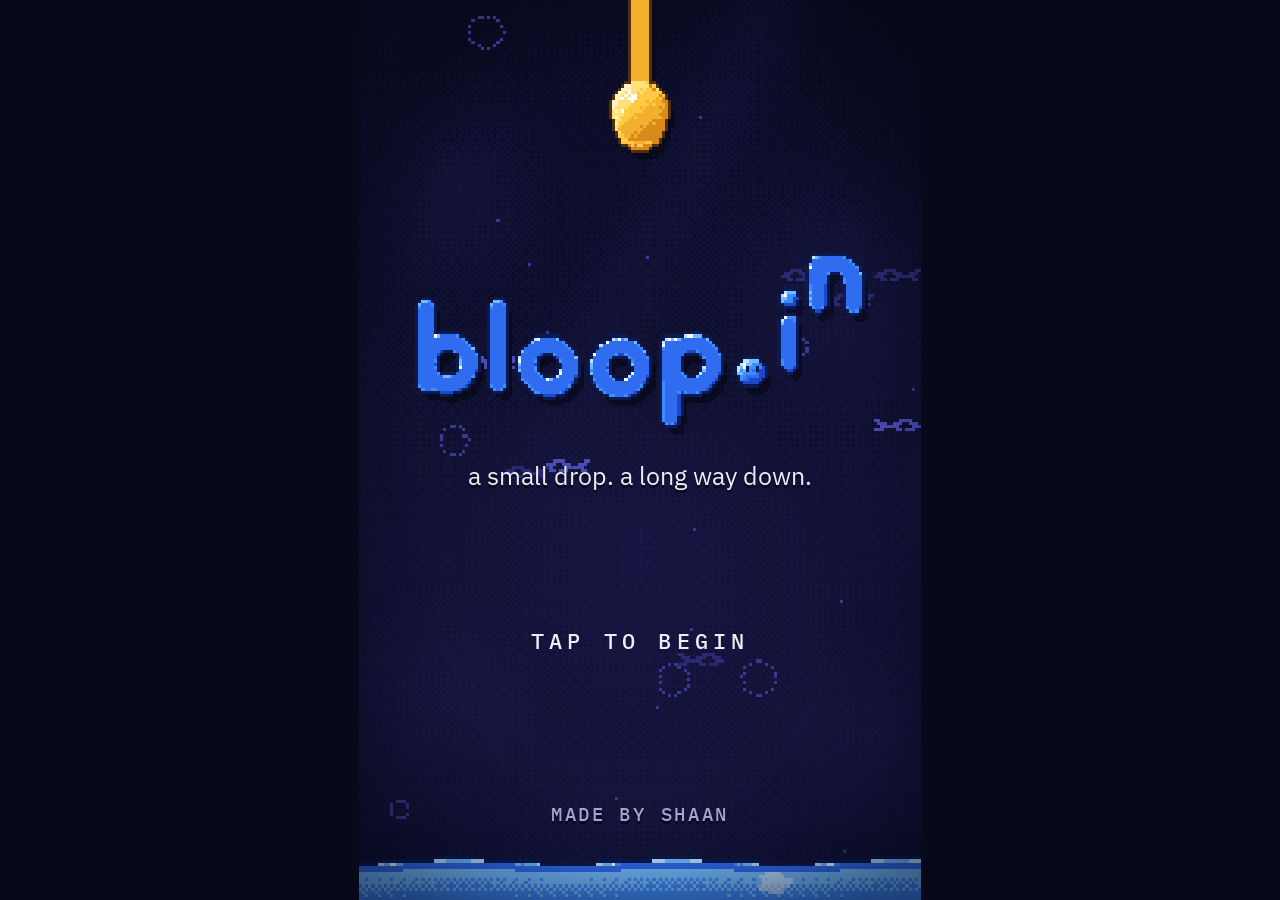
==== commit b775beeb: "Add goo wordmark, richer upgrade sheet, hold-to-buy and cheat codes Title: the name is drawn in goo " ====
--- a/public/index.html
+++ b/public/index.html
@@ -58,6 +58,9 @@
       <textarea id="saveBox" rows="2" placeholder="paste a save code here" spellcheck="false"></textarea>
       <div class="btns"><button id="expBtn" class="btn">copy my save</button><button id="impBtn" class="btn">load this code</button></div>
       <div class="btns"><button id="introBtn" class="btn ghost">replay intro</button><button id="wipeBtn" class="btn ghost danger">erase all</button></div>
+      <h4>cheat codes</h4>
+      <div class="btns"><input id="cheatIn" placeholder="type a code" maxlength="16" autocomplete="off" autocapitalize="off" spellcheck="false"><button id="cheatBtn" class="btn">enter</button></div>
+      <p class="hintp" id="cheatMsg"></p>
       <div id="credits">
         <span class="logo sm" id="logoCr"></span>
         <p>made by <b>SHAAN</b> with <button id="heart" aria-label="love">♥</button></p>
@@ -74,7 +77,6 @@
 
   <!-- title -->
   <div id="title">
-    <span class="logo" id="logoBig"></span>
     <p class="sub">a small drop. a long way down.</p>
     <p class="where" id="where"></p>
     <button id="diveBtn">tap to dive</button>
--- a/public/css/style.css
+++ b/public/css/style.css
@@ -10,7 +10,7 @@
   --blue:#3f8cff; --sky:#b8e6ff; --gold:#ffc944; --violet:#7a66ea; --pink:#ff7190;
   --r:calc(var(--u)*3); --hair:calc(var(--u)*.6);
   --mono:'IBM Plex Mono',ui-monospace,Menlo,Consolas,monospace; --sans:'IBM Plex Sans',system-ui,-apple-system,sans-serif;
-  --out:cubic-bezier(.2,.8,.2,1);
+  --out:cubic-bezier(.2,.8,.2,1); --pop:cubic-bezier(.3,1.7,.5,1);
 }
 * { box-sizing:border-box; -webkit-tap-highlight-color:transparent; }
 html, body { height:100%; margin:0; overflow:hidden; overscroll-behavior:none; background:var(--bg); }
@@ -23,7 +23,10 @@
 canvas { position:absolute; inset:0; width:100%; height:100%; display:block; image-rendering:crisp-edges; image-rendering:pixelated; }
 #fx { position:absolute; inset:0; pointer-events:none; background:radial-gradient(ellipse at 50% 42%, #0000 55%, #03041280 100%); }
 .ui { position:absolute; pointer-events:none; text-shadow:0 var(--u) 0 var(--bg); transition:opacity .4s; }
-.dot { display:inline-block; flex:none; width:calc(var(--u)*5); height:calc(var(--u)*5); border-radius:50%; background:var(--blue); }
+/* a bead of goo: lit from the top left, like the drops in the game */
+.dot, #goo::before { display:inline-block; flex:none; width:calc(var(--u)*6); height:calc(var(--u)*6); border-radius:50%; background:var(--blue);
+  box-shadow:inset calc(var(--u)*-1) calc(var(--u)*-1) 0 #1f47c9, inset calc(var(--u)*1) calc(var(--u)*1) 0 var(--sky), 0 0 0 calc(var(--u)*.8) #0a1a52; }
+.fly { position:absolute; z-index:40; pointer-events:none; margin:calc(var(--u)*-3); }
 /* small tracked capitals, used for every label */
 #depth, #left, #resL, .pane h4, #noteN, .tag, #skip, #title .where, #title .who, #zone small, #combo small, .tabs button, .lv2 u {
   font:500 calc(var(--u)*6.2)/1.2 var(--mono); letter-spacing:.14em; text-transform:uppercase; }
@@ -35,16 +38,17 @@
 #stage.story::before, #stage.story::after { height:8%; }
 
 /* ── HUD ── */
-#hud { left:0; right:0; top:0; padding:calc(env(safe-area-inset-top) + var(--u)*6) calc(var(--u)*7) 0; display:flex; justify-content:space-between; align-items:center; }
-#goo { display:flex; align-items:center; gap:calc(var(--u)*3); font:600 calc(var(--u)*12)/1 var(--mono); }
-#goo::before { content:''; width:calc(var(--u)*6); height:calc(var(--u)*6); border-radius:50%; background:var(--blue); }
+#hud { left:0; right:0; top:0; padding:calc(env(safe-area-inset-top) + var(--u)*4) calc(var(--u)*5) 0; display:flex; justify-content:space-between; align-items:center; }
+#goo, #depth { background:#0b0c26cc; border:var(--hair) solid var(--line2); border-radius:99px; }
+#goo { display:flex; align-items:center; gap:calc(var(--u)*3.5); padding:calc(var(--u)*3) calc(var(--u)*5.5) calc(var(--u)*3) calc(var(--u)*4); font:600 calc(var(--u)*12)/1 var(--mono); }
+#goo::before { content:''; width:calc(var(--u)*8); height:calc(var(--u)*8); }
 #goo.bump::before { animation:tick .25s var(--out); }
 #right { display:flex; align-items:center; gap:calc(var(--u)*5); }
-#depth { color:var(--ink2); } #depth.flip { animation:fadeUp .4s var(--out); }
-#menuBtn { pointer-events:auto; width:calc(var(--u)*18); height:calc(var(--u)*18); margin-right:calc(var(--u)*-4); display:flex; flex-direction:column; align-items:center; justify-content:center; gap:calc(var(--u)*2.2); }
+#depth { color:var(--sky); padding:calc(var(--u)*4.4) calc(var(--u)*5); } #depth.flip { animation:fadeUp .4s var(--out); }
+#menuBtn { pointer-events:auto; width:calc(var(--u)*18); height:calc(var(--u)*18); margin:0 calc(var(--u)*-2) 0 calc(var(--u)*-3); display:flex; flex-direction:column; align-items:center; justify-content:center; gap:calc(var(--u)*2.2); }
 #menuBtn i { width:calc(var(--u)*9); height:calc(var(--u)*1.2); background:var(--ink); }
-#bar { left:calc(var(--u)*7); right:calc(var(--u)*7); top:calc(env(safe-area-inset-top) + var(--u)*27); height:calc(var(--u)*1.6); background:var(--line); }
-#bar i { display:block; height:100%; width:0; background:var(--ink); transition:width .25s var(--out); }
+#bar { left:calc(var(--u)*7); right:calc(var(--u)*7); top:calc(env(safe-area-inset-top) + var(--u)*27); height:calc(var(--u)*2.4); border-radius:99px; overflow:hidden; background:var(--line); }
+#bar i { display:block; height:100%; width:0; border-radius:99px; background:linear-gradient(90deg,var(--violet),var(--sky)); transition:width .25s var(--out); }
 #left { right:calc(var(--u)*7); top:calc(env(safe-area-inset-top) + var(--u)*32); color:var(--ink3); }
 #pips { left:calc(var(--u)*7); right:60%; top:calc(env(safe-area-inset-top) + var(--u)*32.4); display:flex; flex-wrap:wrap; gap:calc(var(--u)*2.2); }
 #pips .dot { transition:opacity .2s, transform .2s var(--out); animation:pipin .25s var(--out); }
@@ -59,7 +63,7 @@
 #hint, #ff { left:0; right:0; text-align:center; opacity:0; transition:opacity .4s; color:var(--ink2); }
 #hint { bottom:17%; font-size:calc(var(--u)*8.4); color:var(--ink); } #ff { bottom:13%; font-size:calc(var(--u)*7.2); }
 #hint.on, #ff.on { opacity:1; }
-#toast { left:0; right:0; top:33%; text-align:center; opacity:0; white-space:pre-line; font:600 calc(var(--u)*12)/1.5 var(--mono); letter-spacing:.24em; }
+#toast { left:0; right:0; top:33%; text-align:center; opacity:0; color:var(--gold); white-space:pre-line; font:600 calc(var(--u)*12)/1.5 var(--mono); letter-spacing:.24em; }
 #toast.on { animation:hold 2.2s ease forwards; }
 .pop { position:absolute; pointer-events:none; white-space:nowrap; transform:translate(-50%,-50%); font:600 calc(var(--u)*7.6)/1 var(--mono); color:var(--sky); text-shadow:0 var(--u) 0 var(--bg); animation:pop .8s var(--out) forwards; }
 .pop.gold { color:var(--gold); } .pop.big { color:var(--ink); font-size:calc(var(--u)*11); letter-spacing:.1em; }
@@ -69,19 +73,19 @@
 
 /* ── wordmark: the name, with one blue dot ── */
 .logo { display:inline-flex; align-items:baseline; font:600 calc(var(--u)*27)/1 var(--mono); letter-spacing:-.04em; color:var(--ink); pointer-events:auto; cursor:pointer; }
-.logo i { align-self:flex-end; width:.2em; height:.2em; margin:0 .07em .1em; border-radius:50%; background:var(--blue); }
-.logo.hop i { animation:hop .45s var(--out); }
-.logo.fall { transition:opacity .5s .15s; opacity:0; } .logo.fall i { animation:drip .6s cubic-bezier(.5,0,1,.6) forwards; }
+.logo i { align-self:flex-end; width:.27em; height:.27em; margin:0 .07em .1em; border-radius:50%; background:var(--blue); box-shadow:inset -.045em -.045em 0 #1f47c9, inset .045em .045em 0 var(--sky), 0 0 0 .03em #0a1a52; }
+.logo.hop i { animation:dothop .45s var(--out); }
 .logo.sm { font-size:calc(var(--u)*13); }
 
 /* ── title ── */
-#title { position:absolute; inset:0; z-index:30; display:flex; flex-direction:column; align-items:center; justify-content:center; text-align:center; background:#07081ad9; transition:opacity .6s, visibility .6s; }
+#title { position:absolute; inset:0; z-index:30; text-align:center; text-shadow:0 var(--u) 0 var(--bg); transition:opacity .6s, visibility .6s; }   /* the name itself is drawn in goo on the canvas */
 #title.off { opacity:0; visibility:hidden; pointer-events:none; }
 #title > * { animation:fadeUp .7s var(--out) both; }
-#title .sub { margin-top:calc(var(--u)*6); color:var(--ink2); animation-delay:.15s; }
-#title .where { margin-top:calc(var(--u)*4); color:var(--gold); min-height:1.2em; animation-delay:.25s; }
-#diveBtn { margin-top:calc(var(--u)*34); padding:calc(var(--u)*6); font:500 calc(var(--u)*7)/1 var(--mono); letter-spacing:.24em; text-transform:uppercase; color:var(--ink); animation:fadeUp .7s .4s var(--out) both, blink 1.6s 1.4s steps(1) infinite; }
-#title .who { position:absolute; left:0; right:0; bottom:calc(env(safe-area-inset-bottom) + var(--u)*10); color:var(--ink3); animation-delay:.5s; }
+#title > * { position:absolute; left:0; right:0; }
+#title .sub { top:51%; color:var(--ink); animation-delay:1s; }
+#title .where { top:56.5%; color:var(--gold); animation-delay:1.1s; }
+#diveBtn { top:68%; margin:auto; width:max-content; padding:calc(var(--u)*6); font:500 calc(var(--u)*7)/1 var(--mono); letter-spacing:.24em; text-transform:uppercase; color:var(--ink); animation:fadeUp .7s 1.3s var(--out) both, blink 1.6s 2.4s steps(1) infinite; }
+#title .who { bottom:calc(env(safe-area-inset-bottom) + var(--u)*24); color:var(--ink2); animation-delay:1.5s; }
 
 /* ── intro captions ── */
 #story { position:absolute; inset:0; z-index:25; visibility:hidden; opacity:0; transition:opacity .5s, visibility .5s; }
@@ -93,7 +97,7 @@
 
 /* ── upgrade sheet ── */
 #sheet { position:absolute; left:0; right:0; bottom:0; height:66%; z-index:10; display:flex; flex-direction:column; background:var(--s1); border-top:var(--hair) solid var(--line2);
-         border-radius:calc(var(--u)*5) calc(var(--u)*5) 0 0; transform:translateY(102%); transition:transform .32s var(--out); touch-action:pan-y; }
+         border-radius:calc(var(--u)*8) calc(var(--u)*8) 0 0; box-shadow:0 calc(var(--u)*-6) calc(var(--u)*20) #0008; transform:translateY(104%); transition:transform .32s var(--out); touch-action:pan-y; }
 #sheet.open { transform:none; }
 #grab { flex:none; width:calc(var(--u)*16); height:calc(var(--u)*1.2); background:var(--line2); margin:calc(var(--u)*4) auto 0; }
 #res { flex:none; padding:calc(var(--u)*5) calc(var(--u)*8) calc(var(--u)*6); display:flex; justify-content:space-between; align-items:flex-end; gap:calc(var(--u)*6); }
@@ -103,25 +107,30 @@
 #cards { flex:1; min-height:0; overflow-y:auto; -webkit-overflow-scrolling:touch; overscroll-behavior:contain; touch-action:pan-y; position:relative;
          padding:0 calc(var(--u)*7) calc(var(--u)*5); display:grid; grid-template-columns:1fr 1fr; grid-auto-rows:max-content; gap:calc(var(--u)*3); align-content:start; }
 #cards.enter > * { animation:fadeUp .35s var(--out) both; animation-delay:calc(var(--i)*25ms); }
-.tile, .wide { background:var(--s2); border:var(--hair) solid var(--line); border-radius:var(--r); color:var(--ink); text-align:left; }
-.tile { --c:var(--blue); --p:0%; display:flex; flex-direction:column; align-items:flex-start; padding:calc(var(--u)*4.5); }
+.tile, .wide { background:var(--s2); border:var(--hair) solid var(--line); border-radius:calc(var(--u)*5); color:var(--ink); text-align:left; box-shadow:0 calc(var(--u)*1.4) 0 #04051a; }
+/* each tile is tinted by what it acts on: blue for the drop, violet for pods, gold for goo */
+.tile { --c:var(--blue); --p:0%; display:flex; flex-direction:column; align-items:flex-start; padding:calc(var(--u)*4.5);
+        background:linear-gradient(170deg, color-mix(in srgb, var(--c) 22%, var(--s2)), var(--s2) 64%); border-color:color-mix(in srgb, var(--c) 32%, var(--line)); }
 .tile.pod { --c:var(--violet); } .tile.goo { --c:var(--gold); }
 .tile .top { display:flex; width:100%; justify-content:space-between; align-items:flex-start; }
-.ico { flex:none; width:calc(var(--u)*14); height:calc(var(--u)*14); image-rendering:pixelated; }
+.ico { flex:none; width:calc(var(--u)*19); height:calc(var(--u)*19); padding:calc(var(--u)*3); image-rendering:pixelated; border-radius:calc(var(--u)*5);
+       background:color-mix(in srgb, var(--c, var(--blue)) 24%, #05061a); box-shadow:inset 0 0 0 var(--hair) color-mix(in srgb, var(--c, var(--blue)) 50%, #0000); }
 .tile .lv { display:flex; flex-wrap:wrap; justify-content:flex-end; gap:calc(var(--u)*1.2); max-width:55%; padding-top:calc(var(--u)*1); font:500 calc(var(--u)*6.2)/1 var(--mono); letter-spacing:.1em; text-transform:uppercase; color:var(--ink3); }
-.tile .lv i { width:calc(var(--u)*2.6); height:calc(var(--u)*2.6); background:var(--line2); } .tile .lv i.f { background:var(--c); }
+.tile .lv i { width:calc(var(--u)*3.2); height:calc(var(--u)*3.2); border-radius:50%; background:var(--line2); } .tile .lv i.f { background:var(--c); box-shadow:0 0 calc(var(--u)*2.2) var(--c); }
+.tile .lv i.nu { animation:pipin .4s var(--pop); }
 .tile .nm { margin-top:calc(var(--u)*3.5); font-weight:600; font-size:calc(var(--u)*8.4); line-height:1.2; display:flex; align-items:center; gap:calc(var(--u)*3); }
 .tile .ds { margin-top:calc(var(--u)*1); font-size:calc(var(--u)*6.8); line-height:1.3; color:var(--ink2); min-height:2.6em; }
 .tile .fx { margin-top:calc(var(--u)*3); font:400 calc(var(--u)*6.4)/1 var(--mono); color:var(--ink3); white-space:nowrap; }
 .tile .fx b { color:var(--ink); font-weight:500; } .tile .fx i { font-style:normal; margin:0 calc(var(--u)*2); }
-.tile .price { margin-top:calc(var(--u)*4); width:100%; height:calc(var(--u)*14); border-radius:calc(var(--u)*2); display:flex; align-items:center; justify-content:center; gap:calc(var(--u)*2.5); font:600 calc(var(--u)*7.8)/1 var(--mono); }
-.tile .price .dot { width:calc(var(--u)*4.4); height:calc(var(--u)*4.4); }
-.tile.can { border-color:var(--line2); }
-.tile.can .price { background:var(--blue); color:#04102e; } .tile.can .price .dot { background:#04102e; }
+.tile .price { margin-top:calc(var(--u)*4); width:100%; height:calc(var(--u)*16); border-radius:calc(var(--u)*4); display:flex; align-items:center; justify-content:center; gap:calc(var(--u)*2.5); font:600 calc(var(--u)*7.8)/1 var(--mono); }
+.tile .price .dot { width:calc(var(--u)*5.4); height:calc(var(--u)*5.4); }
+.tile .price small { font:400 calc(var(--u)*5.6)/1 var(--mono); color:var(--ink2); }
+.tile.can { border-color:color-mix(in srgb, var(--c) 75%, var(--line)); }
+.tile.can .price { background:linear-gradient(#a9dbff,var(--blue)); color:#04102e; box-shadow:0 calc(var(--u)*1.4) 0 #1f47c9; }
 .tile.poor .nm, .tile.poor .ico { opacity:.6; }
-.tile.poor .price { color:var(--ink3); background:linear-gradient(90deg, var(--line2) var(--p), var(--line) var(--p)) bottom / 100% calc(var(--u)*1.2) no-repeat; } .tile.poor .price .dot { background:var(--ink3); }
+.tile.poor .price { color:var(--ink3); background:linear-gradient(90deg, var(--line2) var(--p), var(--line) var(--p)) bottom / 100% calc(var(--u)*1.2) no-repeat; } .tile.poor .price .dot { filter:saturate(.25); opacity:.7; }
 .tile.maxed .price { color:var(--gold); letter-spacing:.2em; text-transform:uppercase; font-weight:500; } .tile.maxed .price .dot { display:none; }
-.tile.hit { animation:press .3s var(--out); } .tile.no { animation:shake .25s; }
+.tile.hit { animation:press .35s var(--pop); } .tile.hit .ico { animation:hop .4s var(--out); } .tile.no { animation:shake .25s; }
 .tag { font-style:normal; color:var(--gold); }
 .wide { grid-column:1 / -1; display:flex; align-items:center; gap:calc(var(--u)*5); padding:calc(var(--u)*5); }
 .wide b { display:block; font-weight:600; font-size:calc(var(--u)*8.4); } .wide small { display:block; font-size:calc(var(--u)*6.8); line-height:1.3; color:var(--ink2); }
@@ -131,7 +140,7 @@
 .spark { position:absolute; z-index:40; pointer-events:none; width:calc(var(--u)*2); height:calc(var(--u)*2); margin:calc(var(--u)*-1); background:var(--sky); animation:spark .5s var(--out) forwards; }
 .spark.h { width:auto; height:auto; background:none; color:var(--pink); font-size:calc(var(--u)*7); line-height:1; animation-duration:.8s; }
 #foot { flex:none; padding:calc(var(--u)*5) calc(var(--u)*7) calc(env(safe-area-inset-bottom) + var(--u)*6); border-top:var(--hair) solid var(--line); }
-#go { width:100%; height:calc(var(--u)*26); border-radius:var(--r); background:var(--ink); color:var(--bg); font:600 calc(var(--u)*9)/1 var(--mono); letter-spacing:.3em; text-indent:.3em; }
+#go { width:100%; height:calc(var(--u)*27); border-radius:calc(var(--u)*6); background:linear-gradient(#e6f6ff,#8fd0ff); color:#06103a; box-shadow:0 calc(var(--u)*2) 0 var(--blue); font:600 calc(var(--u)*9)/1 var(--mono); letter-spacing:.3em; text-indent:.3em; }
 
 /* ── menu ── */
 #menu { position:absolute; inset:0; z-index:15; display:flex; flex-direction:column; background:var(--bg); transform:translateY(101%); transition:transform .35s var(--out); padding-top:env(safe-area-inset-top); touch-action:pan-y; }
@@ -152,10 +161,10 @@
 .nt span { font-size:calc(var(--u)*7.6); line-height:1.45; color:var(--ink2); }
 .nt.new span { color:var(--ink); font-weight:500; } .nt.new > b { color:var(--blue); } .nt.lock span { color:var(--ink3); }
 /* the deep */
-.lv2 { --z:var(--blue); display:flex; align-items:center; gap:calc(var(--u)*5); min-height:calc(var(--u)*11); border-left:calc(var(--u)*1.2) solid var(--z); padding-left:calc(var(--u)*4); margin-bottom:calc(var(--u)*1.4); }
+.lv2 { --z:var(--blue); background:linear-gradient(90deg, color-mix(in srgb, var(--z) 20%, #0000), #0000 75%); display:flex; align-items:center; gap:calc(var(--u)*5); min-height:calc(var(--u)*11); border-left:calc(var(--u)*1.2) solid var(--z); padding-left:calc(var(--u)*4); margin-bottom:calc(var(--u)*1.4); }
 .lv2 > b { flex:none; width:calc(var(--u)*9); font:400 calc(var(--u)*6.6)/1 var(--mono); color:var(--ink2); }
 .lv2 span { flex:1; display:flex; flex-wrap:wrap; gap:calc(var(--u)*1.3); align-items:center; }
-.lv2 span i { width:calc(var(--u)*3); height:calc(var(--u)*3); background:var(--ink3); }
+.lv2 span i { width:calc(var(--u)*4); height:calc(var(--u)*4); border-radius:50%; background:var(--blue); box-shadow:inset calc(var(--u)*.7) calc(var(--u)*.7) 0 var(--sky); }
 .lv2 span em { font:400 calc(var(--u)*6)/1 var(--mono); font-style:normal; color:var(--ink3); margin-left:calc(var(--u)*1.5); }
 .lv2.me > b { color:var(--ink); } .lv2.me span i:first-child { background:var(--gold); } .lv2 u { flex:none; text-decoration:none; color:var(--gold); }
 .gap { color:var(--ink3); font:400 calc(var(--u)*6)/1 var(--mono); padding:calc(var(--u)*1) 0 calc(var(--u)*2.4) calc(var(--u)*5); }
@@ -171,6 +180,8 @@
 #nameIn { width:calc(var(--u)*72); text-align:right; padding:calc(var(--u)*3) 0; border-bottom:var(--hair) solid var(--line2); } #nameIn:focus { border-color:var(--ink); }
 #saveBox { width:100%; resize:none; padding:calc(var(--u)*4); font-size:calc(var(--u)*6); word-break:break-all; color:var(--ink2); border:var(--hair) solid var(--line); border-radius:var(--r); } #saveBox:focus { border-color:var(--line2); }
 .hintp { margin-bottom:calc(var(--u)*4); font-size:calc(var(--u)*7); color:var(--ink2); }
+#cheatIn { flex:2; min-width:0; padding:0 calc(var(--u)*4); border:var(--hair) solid var(--line); border-radius:var(--r); } #cheatIn:focus { border-color:var(--line2); }
+#cheatMsg { margin:calc(var(--u)*3) 0 0; min-height:1.4em; color:var(--gold); }
 .btns { display:flex; gap:calc(var(--u)*3); margin-top:calc(var(--u)*3); }
 .btn { flex:1; min-height:calc(var(--u)*20); padding:0 calc(var(--u)*4); border-radius:var(--r); border:var(--hair) solid var(--line2); font:500 calc(var(--u)*6.2)/1.2 var(--mono); letter-spacing:.12em; text-transform:uppercase; color:var(--ink); }
 .btn.ghost { border-color:var(--line); color:var(--ink2); } .btn.danger { color:var(--pink); } .btn.no { animation:shake .25s; }
@@ -196,8 +207,8 @@
 @keyframes pipin { 0% { transform:scale(0); } }
 @keyframes hold { 0% { opacity:0; translate:0 calc(var(--u)*3); } 14%,74% { opacity:1; translate:0 0; } 100% { opacity:0; } }
 @keyframes pop { 0% { opacity:0; } 15% { opacity:1; } 100% { opacity:0; margin-top:calc(var(--u)*-12); } }
-@keyframes hop { 35% { transform:translateY(-120%); } 70% { transform:translateY(12%); } }
-@keyframes drip { 25% { transform:translateY(-60%); } 100% { transform:translateY(2400%); } }
+@keyframes hop { 35% { transform:translateY(-22%); } 70% { transform:translateY(5%); } }
+@keyframes dothop { 35% { transform:translateY(-120%); } 70% { transform:translateY(12%); } }
 @keyframes press { 30% { transform:scale(.97); } }
 @keyframes shake { 25% { transform:translateX(calc(var(--u)*-2)); } 75% { transform:translateX(calc(var(--u)*2)); } }
 @keyframes spark { 100% { opacity:0; transform:translate(var(--dx), var(--dy)); } }
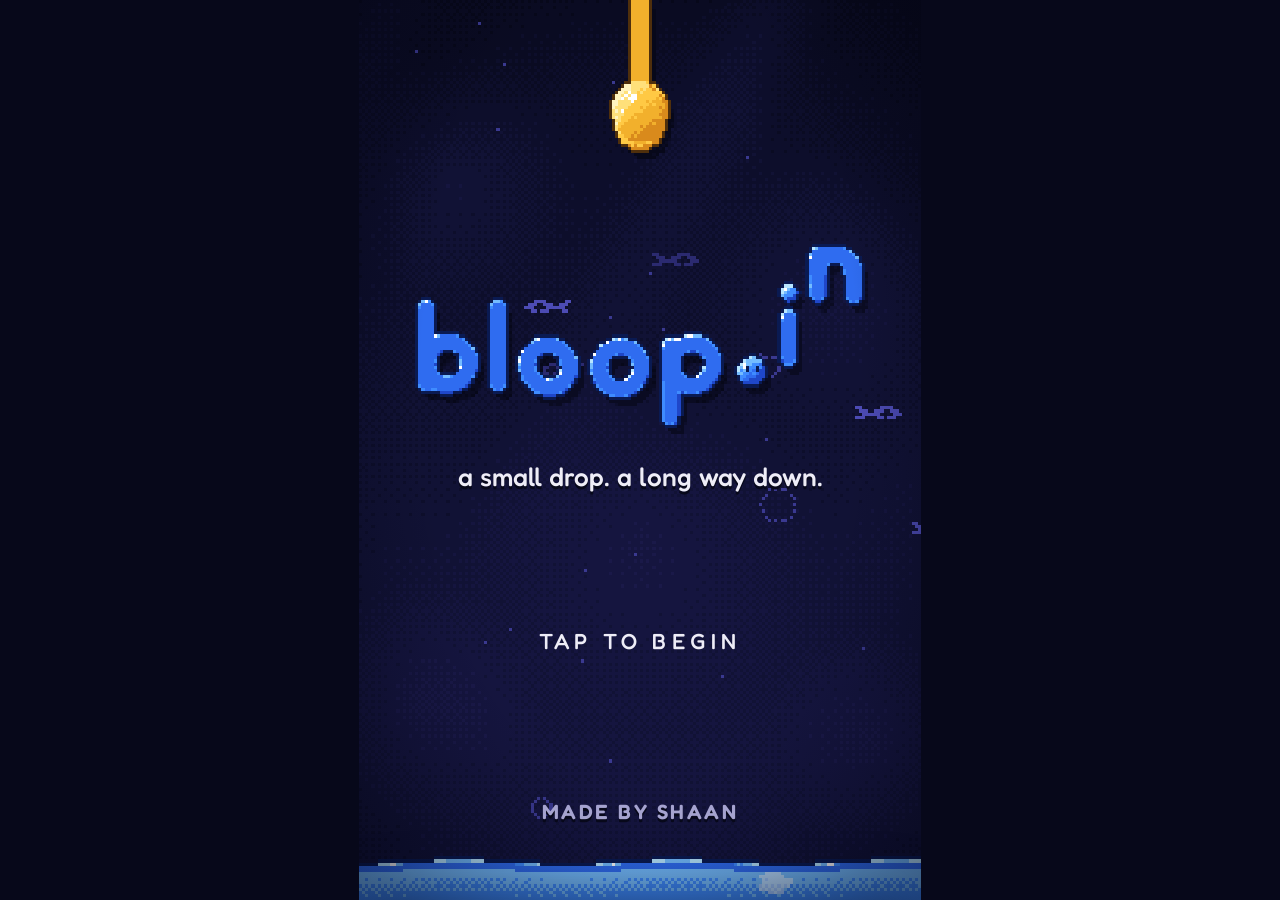
==== commit 4e2f658c: "Bring back the rounded typeface, enlarge touch targets, add purchase feedback Type: Fredoka again, h" ====
--- a/public/index.html
+++ b/public/index.html
@@ -10,7 +10,7 @@
 <title>bloop.in</title>
 <link rel="icon" href="data:image/svg+xml,<svg xmlns='http://www.w3.org/2000/svg' viewBox='0 0 16 16'><circle cx='8' cy='8' r='7' fill='%233f8cff'/><circle cx='5.5' cy='5.5' r='2' fill='%23b8e6ff'/></svg>">
 <link rel="preconnect" href="https://fonts.googleapis.com">
-<link href="https://fonts.googleapis.com/css2?family=IBM+Plex+Mono:wght@400;500;600&family=IBM+Plex+Sans:wght@400;500;600&display=swap" rel="stylesheet">
+<link href="https://fonts.googleapis.com/css2?family=Fredoka:wght@400;500;600;700&display=swap" rel="stylesheet">
 <link rel="stylesheet" href="css/style.css">
 </head>
 <body>
--- a/public/css/style.css
+++ b/public/css/style.css
@@ -1,20 +1,20 @@
 /* bloop.in
    One unit (--u) is one logical game pixel; everything is sized in it.
-   The interface is deliberately plain: flat surfaces, hairlines, one accent
-   colour, two typefaces (Plex Mono for numbers and labels, Plex Sans for
-   reading). Colour and motion are saved for the game itself. */
+   One typeface (Fredoka), heavy for numbers. Surfaces are flat with hairlines;
+   colour and depth are kept for things that mirror the game: goo beads,
+   tinted tiles, the drop button. Touch targets are at least 44px on a phone. */
 :root {
   --u:2px;
   --bg:#07081a; --s1:#0c0d26; --s2:#121335; --line:#25265a; --line2:#3a3b78;
   --ink:#eeedf7; --ink2:#a5a3cf; --ink3:#6462a0;
   --blue:#3f8cff; --sky:#b8e6ff; --gold:#ffc944; --violet:#7a66ea; --pink:#ff7190;
   --r:calc(var(--u)*3); --hair:calc(var(--u)*.6);
-  --mono:'IBM Plex Mono',ui-monospace,Menlo,Consolas,monospace; --sans:'IBM Plex Sans',system-ui,-apple-system,sans-serif;
+  --font:'Fredoka',ui-rounded,'SF Pro Rounded',system-ui,sans-serif;
   --out:cubic-bezier(.2,.8,.2,1); --pop:cubic-bezier(.3,1.7,.5,1);
 }
 * { box-sizing:border-box; -webkit-tap-highlight-color:transparent; }
 html, body { height:100%; margin:0; overflow:hidden; overscroll-behavior:none; background:var(--bg); }
-body { color:var(--ink); font:400 calc(var(--u)*8)/1.35 var(--sans); user-select:none; -webkit-user-select:none; -webkit-touch-callout:none; touch-action:none; -webkit-font-smoothing:antialiased; }
+body { color:var(--ink); font:500 calc(var(--u)*8.4)/1.3 var(--font); font-variant-numeric:tabular-nums; user-select:none; -webkit-user-select:none; -webkit-touch-callout:none; touch-action:none; -webkit-font-smoothing:antialiased; }
 button { font:inherit; color:inherit; border:0; background:none; padding:0; margin:0; cursor:pointer; touch-action:manipulation; transition:transform .12s var(--out), opacity .15s, background-color .15s, border-color .15s; }
 button:active { transform:translateY(calc(var(--u)*1)); opacity:.8; }
 p { margin:0; }
@@ -29,7 +29,7 @@
 .fly { position:absolute; z-index:40; pointer-events:none; margin:calc(var(--u)*-3); }
 /* small tracked capitals, used for every label */
 #depth, #left, #resL, .pane h4, #noteN, .tag, #skip, #title .where, #title .who, #zone small, #combo small, .tabs button, .lv2 u {
-  font:500 calc(var(--u)*6.2)/1.2 var(--mono); letter-spacing:.14em; text-transform:uppercase; }
+  font:600 calc(var(--u)*6.6)/1.2 var(--font); letter-spacing:.12em; text-transform:uppercase; }
 
 /* ── cinematic mode: title and intro hide the HUD and bring in letterbox bars ── */
 #stage.cine > .ui { opacity:0 !important; } #stage.cine #shopBtn { display:none; }
@@ -40,12 +40,12 @@
 /* ── HUD ── */
 #hud { left:0; right:0; top:0; padding:calc(env(safe-area-inset-top) + var(--u)*4) calc(var(--u)*5) 0; display:flex; justify-content:space-between; align-items:center; }
 #goo, #depth { background:#0b0c26cc; border:var(--hair) solid var(--line2); border-radius:99px; }
-#goo { display:flex; align-items:center; gap:calc(var(--u)*3.5); padding:calc(var(--u)*3) calc(var(--u)*5.5) calc(var(--u)*3) calc(var(--u)*4); font:600 calc(var(--u)*12)/1 var(--mono); }
+#goo { display:flex; align-items:center; gap:calc(var(--u)*3.5); padding:calc(var(--u)*3) calc(var(--u)*5.5) calc(var(--u)*3) calc(var(--u)*4); font:700 calc(var(--u)*13.5)/1 var(--font); }
 #goo::before { content:''; width:calc(var(--u)*8); height:calc(var(--u)*8); }
 #goo.bump::before { animation:tick .25s var(--out); }
 #right { display:flex; align-items:center; gap:calc(var(--u)*5); }
 #depth { color:var(--sky); padding:calc(var(--u)*4.4) calc(var(--u)*5); } #depth.flip { animation:fadeUp .4s var(--out); }
-#menuBtn { pointer-events:auto; width:calc(var(--u)*18); height:calc(var(--u)*18); margin:0 calc(var(--u)*-2) 0 calc(var(--u)*-3); display:flex; flex-direction:column; align-items:center; justify-content:center; gap:calc(var(--u)*2.2); }
+#menuBtn { pointer-events:auto; width:calc(var(--u)*22); height:calc(var(--u)*22); margin:calc(var(--u)*-2) calc(var(--u)*-4) calc(var(--u)*-2) calc(var(--u)*-5); display:flex; flex-direction:column; align-items:center; justify-content:center; gap:calc(var(--u)*2.2); }
 #menuBtn i { width:calc(var(--u)*9); height:calc(var(--u)*1.2); background:var(--ink); }
 #bar { left:calc(var(--u)*7); right:calc(var(--u)*7); top:calc(env(safe-area-inset-top) + var(--u)*27); height:calc(var(--u)*2.4); border-radius:99px; overflow:hidden; background:var(--line); }
 #bar i { display:block; height:100%; width:0; border-radius:99px; background:linear-gradient(90deg,var(--violet),var(--sky)); transition:width .25s var(--out); }
@@ -53,26 +53,26 @@
 #pips { left:calc(var(--u)*7); right:60%; top:calc(env(safe-area-inset-top) + var(--u)*32.4); display:flex; flex-wrap:wrap; gap:calc(var(--u)*2.2); }
 #pips .dot { transition:opacity .2s, transform .2s var(--out); animation:pipin .25s var(--out); }
 #pips .dot.used { background:none; box-shadow:inset 0 0 0 var(--hair) var(--line2); }
-#zone { left:0; right:0; top:19%; text-align:center; opacity:0; font:600 calc(var(--u)*11)/1.3 var(--mono); letter-spacing:.06em; }
+#zone { left:0; right:0; top:19%; text-align:center; opacity:0; font:700 calc(var(--u)*13)/1.3 var(--font); letter-spacing:.04em; }
 #zone small { display:block; color:var(--ink2); margin-bottom:calc(var(--u)*1.5); }
 #zone.on { animation:hold 2.8s ease forwards; }
-#combo { right:calc(var(--u)*7); top:24%; text-align:right; opacity:0; transition:opacity .3s; font:600 calc(var(--u)*17)/1 var(--mono); transform-origin:right center; }
+#combo { right:calc(var(--u)*7); top:24%; text-align:right; opacity:0; transition:opacity .3s; font:700 calc(var(--u)*20)/1 var(--font); transform-origin:right center; }
 #combo small { display:block; color:var(--ink2); margin-top:calc(var(--u)*1.5); }
 #combo.on { opacity:1; } #combo.bump { animation:tick .15s var(--out); }
-#haul { left:0; right:0; bottom:calc(env(safe-area-inset-bottom) + var(--u)*5); text-align:center; font:600 calc(var(--u)*10)/1 var(--mono); }
+#haul { left:0; right:0; bottom:calc(env(safe-area-inset-bottom) + var(--u)*5); text-align:center; font:700 calc(var(--u)*12)/1 var(--font); }
 #hint, #ff { left:0; right:0; text-align:center; opacity:0; transition:opacity .4s; color:var(--ink2); }
 #hint { bottom:17%; font-size:calc(var(--u)*8.4); color:var(--ink); } #ff { bottom:13%; font-size:calc(var(--u)*7.2); }
 #hint.on, #ff.on { opacity:1; }
-#toast { left:0; right:0; top:33%; text-align:center; opacity:0; color:var(--gold); white-space:pre-line; font:600 calc(var(--u)*12)/1.5 var(--mono); letter-spacing:.24em; }
+#toast { left:0; right:0; top:33%; text-align:center; opacity:0; color:var(--gold); white-space:pre-line; font:700 calc(var(--u)*17)/1.2 var(--font); letter-spacing:.06em; }
 #toast.on { animation:hold 2.2s ease forwards; }
-.pop { position:absolute; pointer-events:none; white-space:nowrap; transform:translate(-50%,-50%); font:600 calc(var(--u)*7.6)/1 var(--mono); color:var(--sky); text-shadow:0 var(--u) 0 var(--bg); animation:pop .8s var(--out) forwards; }
-.pop.gold { color:var(--gold); } .pop.big { color:var(--ink); font-size:calc(var(--u)*11); letter-spacing:.1em; }
+.pop { position:absolute; pointer-events:none; white-space:nowrap; transform:translate(-50%,-50%); font:700 calc(var(--u)*9)/1 var(--font); color:var(--sky); text-shadow:0 var(--u) 0 var(--bg); animation:pop .8s var(--out) forwards; }
+.pop.gold { color:var(--gold); } .pop.big { color:var(--ink); font-size:calc(var(--u)*14); }
 #shopBtn { position:absolute; left:0; right:0; margin:auto; width:max-content; bottom:calc(env(safe-area-inset-bottom) + var(--u)*20); opacity:0; pointer-events:none;
-           font:500 calc(var(--u)*7)/1 var(--mono); letter-spacing:.14em; text-transform:uppercase; color:var(--ink); background:var(--s1); border:var(--hair) solid var(--line2); border-radius:var(--r); padding:calc(var(--u)*6) calc(var(--u)*10); }
+           font:500 calc(var(--u)*7)/1 var(--font); letter-spacing:.14em; text-transform:uppercase; color:var(--ink); background:var(--s1); border:var(--hair) solid var(--line2); border-radius:var(--r); padding:calc(var(--u)*6) calc(var(--u)*10); }
 #shopBtn.on { opacity:1; pointer-events:auto; }
 
 /* ── wordmark: the name, with one blue dot ── */
-.logo { display:inline-flex; align-items:baseline; font:600 calc(var(--u)*27)/1 var(--mono); letter-spacing:-.04em; color:var(--ink); pointer-events:auto; cursor:pointer; }
+.logo { display:inline-flex; align-items:baseline; font:700 calc(var(--u)*27)/1 var(--font); color:var(--ink); pointer-events:auto; cursor:pointer; }
 .logo i { align-self:flex-end; width:.27em; height:.27em; margin:0 .07em .1em; border-radius:50%; background:var(--blue); box-shadow:inset -.045em -.045em 0 #1f47c9, inset .045em .045em 0 var(--sky), 0 0 0 .03em #0a1a52; }
 .logo.hop i { animation:dothop .45s var(--out); }
 .logo.sm { font-size:calc(var(--u)*13); }
@@ -84,7 +84,7 @@
 #title > * { position:absolute; left:0; right:0; }
 #title .sub { top:51%; color:var(--ink); animation-delay:1s; }
 #title .where { top:56.5%; color:var(--gold); animation-delay:1.1s; }
-#diveBtn { top:68%; margin:auto; width:max-content; padding:calc(var(--u)*6); font:500 calc(var(--u)*7)/1 var(--mono); letter-spacing:.24em; text-transform:uppercase; color:var(--ink); animation:fadeUp .7s 1.3s var(--out) both, blink 1.6s 2.4s steps(1) infinite; }
+#diveBtn { top:68%; margin:auto; width:max-content; padding:calc(var(--u)*6); font:500 calc(var(--u)*7)/1 var(--font); letter-spacing:.24em; text-transform:uppercase; color:var(--ink); animation:fadeUp .7s 1.3s var(--out) both, blink 1.6s 2.4s steps(1) infinite; }
 #title .who { bottom:calc(env(safe-area-inset-bottom) + var(--u)*24); color:var(--ink2); animation-delay:1.5s; }
 
 /* ── intro captions ── */
@@ -92,7 +92,7 @@
 #story.on { visibility:visible; opacity:1; }
 #cap { position:absolute; left:9%; right:9%; top:67%; text-align:center; font-size:calc(var(--u)*9.4); line-height:1.5; text-shadow:0 var(--u) 0 var(--bg); }
 #cap span { display:inline-block; opacity:0; animation:fadeUp .5s var(--out) forwards; animation-delay:calc(var(--i)*90ms); }
-#cap.big { font:600 calc(var(--u)*17)/1.2 var(--mono); letter-spacing:-.02em; }
+#cap.big { font:700 calc(var(--u)*19)/1.2 var(--font); }
 #skip { position:absolute; right:calc(var(--u)*3); bottom:calc(8% + var(--u)*3); padding:calc(var(--u)*6); color:var(--ink3); }
 
 /* ── upgrade sheet ── */
@@ -102,7 +102,7 @@
 #grab { flex:none; width:calc(var(--u)*16); height:calc(var(--u)*1.2); background:var(--line2); margin:calc(var(--u)*4) auto 0; }
 #res { flex:none; padding:calc(var(--u)*5) calc(var(--u)*8) calc(var(--u)*6); display:flex; justify-content:space-between; align-items:flex-end; gap:calc(var(--u)*6); }
 #resL { display:block; color:var(--ink3); margin-bottom:calc(var(--u)*2); }
-#resN { display:block; font:600 calc(var(--u)*17)/1 var(--mono); letter-spacing:-.02em; }
+#resN { display:block; font:700 calc(var(--u)*20)/1 var(--font); }
 #resS { color:var(--ink2); text-align:right; font-size:calc(var(--u)*7); line-height:1.4; } #resS em { font-style:normal; font-weight:600; color:var(--ink); }
 #cards { flex:1; min-height:0; overflow-y:auto; -webkit-overflow-scrolling:touch; overscroll-behavior:contain; touch-action:pan-y; position:relative;
          padding:0 calc(var(--u)*7) calc(var(--u)*5); display:grid; grid-template-columns:1fr 1fr; grid-auto-rows:max-content; gap:calc(var(--u)*3); align-content:start; }
@@ -115,79 +115,80 @@
 .tile .top { display:flex; width:100%; justify-content:space-between; align-items:flex-start; }
 .ico { flex:none; width:calc(var(--u)*19); height:calc(var(--u)*19); padding:calc(var(--u)*3); image-rendering:pixelated; border-radius:calc(var(--u)*5);
        background:color-mix(in srgb, var(--c, var(--blue)) 24%, #05061a); box-shadow:inset 0 0 0 var(--hair) color-mix(in srgb, var(--c, var(--blue)) 50%, #0000); }
-.tile .lv { display:flex; flex-wrap:wrap; justify-content:flex-end; gap:calc(var(--u)*1.2); max-width:55%; padding-top:calc(var(--u)*1); font:500 calc(var(--u)*6.2)/1 var(--mono); letter-spacing:.1em; text-transform:uppercase; color:var(--ink3); }
+.tile .lv { display:flex; flex-wrap:wrap; justify-content:flex-end; gap:calc(var(--u)*1.2); max-width:55%; padding-top:calc(var(--u)*1); font:500 calc(var(--u)*6.2)/1 var(--font); letter-spacing:.1em; text-transform:uppercase; color:var(--ink3); }
 .tile .lv i { width:calc(var(--u)*3.2); height:calc(var(--u)*3.2); border-radius:50%; background:var(--line2); } .tile .lv i.f { background:var(--c); box-shadow:0 0 calc(var(--u)*2.2) var(--c); }
 .tile .lv i.nu { animation:pipin .4s var(--pop); }
-.tile .nm { margin-top:calc(var(--u)*3.5); font-weight:600; font-size:calc(var(--u)*8.4); line-height:1.2; display:flex; align-items:center; gap:calc(var(--u)*3); }
+.tile .nm { margin-top:calc(var(--u)*3.5); font-weight:600; font-size:calc(var(--u)*9.2); line-height:1.2; display:flex; align-items:center; gap:calc(var(--u)*3); }
 .tile .ds { margin-top:calc(var(--u)*1); font-size:calc(var(--u)*6.8); line-height:1.3; color:var(--ink2); min-height:2.6em; }
-.tile .fx { margin-top:calc(var(--u)*3); font:400 calc(var(--u)*6.4)/1 var(--mono); color:var(--ink3); white-space:nowrap; }
-.tile .fx b { color:var(--ink); font-weight:500; } .tile .fx i { font-style:normal; margin:0 calc(var(--u)*2); }
-.tile .price { margin-top:calc(var(--u)*4); width:100%; height:calc(var(--u)*16); border-radius:calc(var(--u)*4); display:flex; align-items:center; justify-content:center; gap:calc(var(--u)*2.5); font:600 calc(var(--u)*7.8)/1 var(--mono); }
+.tile .fx { margin-top:calc(var(--u)*3); font:500 calc(var(--u)*7)/1 var(--font); color:var(--ink3); white-space:nowrap; }
+.tile .fx b { color:var(--ink); font-weight:700; } .tile .fx i { font-style:normal; margin:0 calc(var(--u)*2); }
+.tile .price { margin-top:calc(var(--u)*4); width:100%; height:calc(var(--u)*19); border-radius:calc(var(--u)*5); display:flex; align-items:center; justify-content:center; gap:calc(var(--u)*2.5); font:700 calc(var(--u)*9.6)/1 var(--font); }
 .tile .price .dot { width:calc(var(--u)*5.4); height:calc(var(--u)*5.4); }
-.tile .price small { font:400 calc(var(--u)*5.6)/1 var(--mono); color:var(--ink2); }
+.tile .price small { font:500 calc(var(--u)*5.6)/1 var(--font); color:var(--ink2); }
 .tile.can { border-color:color-mix(in srgb, var(--c) 75%, var(--line)); }
 .tile.can .price { background:linear-gradient(#a9dbff,var(--blue)); color:#04102e; box-shadow:0 calc(var(--u)*1.4) 0 #1f47c9; }
 .tile.poor .nm, .tile.poor .ico { opacity:.6; }
 .tile.poor .price { color:var(--ink3); background:linear-gradient(90deg, var(--line2) var(--p), var(--line) var(--p)) bottom / 100% calc(var(--u)*1.2) no-repeat; } .tile.poor .price .dot { filter:saturate(.25); opacity:.7; }
 .tile.maxed .price { color:var(--gold); letter-spacing:.2em; text-transform:uppercase; font-weight:500; } .tile.maxed .price .dot { display:none; }
-.tile.hit { animation:press .35s var(--pop); } .tile.hit .ico { animation:hop .4s var(--out); } .tile.no { animation:shake .25s; }
+.tile:active { transform:scale(.96); opacity:1; }
+.tile.hit { animation:press .35s var(--pop); } .tile.hit .price, .tile.hit .fx b { animation:flash .4s; } .tile.hit .ico { animation:hop .4s var(--out); } .tile.no { animation:shake .25s; }
 .tag { font-style:normal; color:var(--gold); }
 .wide { grid-column:1 / -1; display:flex; align-items:center; gap:calc(var(--u)*5); padding:calc(var(--u)*5); }
 .wide b { display:block; font-weight:600; font-size:calc(var(--u)*8.4); } .wide small { display:block; font-size:calc(var(--u)*6.8); line-height:1.3; color:var(--ink2); }
-.wide.locked { background:none; border-style:dashed; } .wide.locked b { font:500 calc(var(--u)*7)/1.6 var(--mono); letter-spacing:.3em; color:var(--ink3); } .wide.locked small { color:var(--ink3); }
+.wide.locked { background:none; border-style:dashed; } .wide.locked b { font:500 calc(var(--u)*7)/1.6 var(--font); letter-spacing:.3em; color:var(--ink3); } .wide.locked small { color:var(--ink3); }
 .wide.bottle { border-color:var(--sky); }
-.wide.pearl { border-color:#ffc94466; } .wide.pearl em { flex:none; font:500 calc(var(--u)*6.2)/1 var(--mono); letter-spacing:.14em; text-transform:uppercase; color:var(--gold); border:var(--hair) solid var(--gold); border-radius:calc(var(--u)*2); padding:calc(var(--u)*4) calc(var(--u)*5); }
+.wide.pearl { border-color:#ffc94466; } .wide.pearl em { flex:none; font:500 calc(var(--u)*6.2)/1 var(--font); letter-spacing:.14em; text-transform:uppercase; color:var(--gold); border:var(--hair) solid var(--gold); border-radius:calc(var(--u)*2); padding:calc(var(--u)*4) calc(var(--u)*5); }
 .spark { position:absolute; z-index:40; pointer-events:none; width:calc(var(--u)*2); height:calc(var(--u)*2); margin:calc(var(--u)*-1); background:var(--sky); animation:spark .5s var(--out) forwards; }
 .spark.h { width:auto; height:auto; background:none; color:var(--pink); font-size:calc(var(--u)*7); line-height:1; animation-duration:.8s; }
 #foot { flex:none; padding:calc(var(--u)*5) calc(var(--u)*7) calc(env(safe-area-inset-bottom) + var(--u)*6); border-top:var(--hair) solid var(--line); }
-#go { width:100%; height:calc(var(--u)*27); border-radius:calc(var(--u)*6); background:linear-gradient(#e6f6ff,#8fd0ff); color:#06103a; box-shadow:0 calc(var(--u)*2) 0 var(--blue); font:600 calc(var(--u)*9)/1 var(--mono); letter-spacing:.3em; text-indent:.3em; }
+#go { width:100%; height:calc(var(--u)*30); border-radius:calc(var(--u)*6); background:linear-gradient(#e6f6ff,#8fd0ff); color:#06103a; box-shadow:0 calc(var(--u)*2) 0 var(--blue); font:700 calc(var(--u)*13)/1 var(--font); letter-spacing:.1em; text-indent:.1em; }
 
 /* ── menu ── */
 #menu { position:absolute; inset:0; z-index:15; display:flex; flex-direction:column; background:var(--bg); transform:translateY(101%); transition:transform .35s var(--out); padding-top:env(safe-area-inset-top); touch-action:pan-y; }
 #menu.open { transform:none; }
 .mh { flex:none; display:flex; justify-content:space-between; align-items:center; padding:calc(var(--u)*8) calc(var(--u)*9) calc(var(--u)*4); }
-#menuX { width:calc(var(--u)*18); height:calc(var(--u)*18); margin-right:calc(var(--u)*-5); font:400 calc(var(--u)*14)/1 var(--mono); color:var(--ink2); }
+#menuX { width:calc(var(--u)*22); height:calc(var(--u)*22); margin-right:calc(var(--u)*-7); font:500 calc(var(--u)*14)/1 var(--font); color:var(--ink2); }
 .tabs { flex:none; position:relative; display:flex; margin:calc(var(--u)*4) calc(var(--u)*9) 0; border-bottom:var(--hair) solid var(--line); }
-.tabs button { flex:1; height:calc(var(--u)*17); color:var(--ink3); } .tabs button.on { color:var(--ink); }
+.tabs button { flex:1; height:calc(var(--u)*22); color:var(--ink3); } .tabs button.on { color:var(--ink); }
 #tabInk { position:absolute; left:0; bottom:calc(var(--hair)*-1); width:calc(100% / 3); height:calc(var(--u)*1.2); background:var(--ink); transition:translate .3s var(--out); }
 .pane { display:none; flex:1; min-height:0; overflow-y:auto; -webkit-overflow-scrolling:touch; overscroll-behavior:contain; touch-action:pan-y; position:relative; padding:calc(var(--u)*8) calc(var(--u)*9) calc(env(safe-area-inset-bottom) + var(--u)*16); }
 .pane.on { display:block; animation:fadeUp .3s var(--out) both; }
 .pane h4 { margin:calc(var(--u)*12) 0 calc(var(--u)*3); color:var(--ink3); font-weight:500; }
 .msg { text-align:center; padding:calc(var(--u)*34) calc(var(--u)*6); color:var(--ink2); font-size:calc(var(--u)*7.4); } .msg b { display:block; color:var(--ink); font-weight:600; font-size:calc(var(--u)*9); margin-bottom:calc(var(--u)*2); }
-.sum { margin-bottom:calc(var(--u)*7); color:var(--ink2); font-size:calc(var(--u)*7.4); line-height:1.6; } .sum b { color:var(--ink); font:500 1em var(--mono); }
+.sum { margin-bottom:calc(var(--u)*7); color:var(--ink2); font-size:calc(var(--u)*7.4); line-height:1.6; } .sum b { color:var(--ink); font:500 1em var(--font); }
 /* notes */
 .nt { display:flex; gap:calc(var(--u)*6); align-items:baseline; width:100%; text-align:left; padding:calc(var(--u)*5) 0; border-top:var(--hair) solid var(--line); }
-.nt > b { flex:none; width:calc(var(--u)*9); font:400 calc(var(--u)*6.2)/1 var(--mono); color:var(--ink3); }
+.nt > b { flex:none; width:calc(var(--u)*9); font:500 calc(var(--u)*6.2)/1 var(--font); color:var(--ink3); }
 .nt span { font-size:calc(var(--u)*7.6); line-height:1.45; color:var(--ink2); }
 .nt.new span { color:var(--ink); font-weight:500; } .nt.new > b { color:var(--blue); } .nt.lock span { color:var(--ink3); }
 /* the deep */
 .lv2 { --z:var(--blue); background:linear-gradient(90deg, color-mix(in srgb, var(--z) 20%, #0000), #0000 75%); display:flex; align-items:center; gap:calc(var(--u)*5); min-height:calc(var(--u)*11); border-left:calc(var(--u)*1.2) solid var(--z); padding-left:calc(var(--u)*4); margin-bottom:calc(var(--u)*1.4); }
-.lv2 > b { flex:none; width:calc(var(--u)*9); font:400 calc(var(--u)*6.6)/1 var(--mono); color:var(--ink2); }
+.lv2 > b { flex:none; width:calc(var(--u)*9); font:500 calc(var(--u)*6.6)/1 var(--font); color:var(--ink2); }
 .lv2 span { flex:1; display:flex; flex-wrap:wrap; gap:calc(var(--u)*1.3); align-items:center; }
 .lv2 span i { width:calc(var(--u)*4); height:calc(var(--u)*4); border-radius:50%; background:var(--blue); box-shadow:inset calc(var(--u)*.7) calc(var(--u)*.7) 0 var(--sky); }
-.lv2 span em { font:400 calc(var(--u)*6)/1 var(--mono); font-style:normal; color:var(--ink3); margin-left:calc(var(--u)*1.5); }
+.lv2 span em { font:500 calc(var(--u)*6)/1 var(--font); font-style:normal; color:var(--ink3); margin-left:calc(var(--u)*1.5); }
 .lv2.me > b { color:var(--ink); } .lv2.me span i:first-child { background:var(--gold); } .lv2 u { flex:none; text-decoration:none; color:var(--gold); }
-.gap { color:var(--ink3); font:400 calc(var(--u)*6)/1 var(--mono); padding:calc(var(--u)*1) 0 calc(var(--u)*2.4) calc(var(--u)*5); }
+.gap { color:var(--ink3); font:500 calc(var(--u)*6)/1 var(--font); padding:calc(var(--u)*1) 0 calc(var(--u)*2.4) calc(var(--u)*5); }
 .tp { display:flex; gap:calc(var(--u)*5); align-items:baseline; padding:calc(var(--u)*4) 0; border-top:var(--hair) solid var(--line); font-size:calc(var(--u)*7.6); }
-.tp b { flex:none; width:calc(var(--u)*9); font:400 calc(var(--u)*6.2)/1 var(--mono); color:var(--ink3); } .tp span { flex:1; } .tp em { font:400 calc(var(--u)*6.6)/1 var(--mono); font-style:normal; color:var(--ink2); }
+.tp b { flex:none; width:calc(var(--u)*9); font:500 calc(var(--u)*6.2)/1 var(--font); color:var(--ink3); } .tp span { flex:1; } .tp em { font:500 calc(var(--u)*6.6)/1 var(--font); font-style:normal; color:var(--ink2); }
 /* settings */
-.row { display:flex; justify-content:space-between; align-items:center; gap:calc(var(--u)*6); min-height:calc(var(--u)*24); border-bottom:var(--hair) solid var(--line); }
+.row { display:flex; justify-content:space-between; align-items:center; gap:calc(var(--u)*6); min-height:calc(var(--u)*28); cursor:pointer; border-bottom:var(--hair) solid var(--line); }
 .row span { font-weight:500; } .row small { display:block; font-size:calc(var(--u)*6.4); color:var(--ink3); font-weight:400; }
-.sw { flex:none; position:relative; width:calc(var(--u)*22); height:calc(var(--u)*12); border-radius:calc(var(--u)*2); background:var(--s2); box-shadow:inset 0 0 0 var(--hair) var(--line2); }
-.sw::after { content:''; position:absolute; top:calc(var(--u)*2); left:calc(var(--u)*2); width:calc(var(--u)*8); height:calc(var(--u)*8); border-radius:calc(var(--u)*1); background:var(--ink3); transition:translate .2s var(--out), background-color .2s; }
-.sw.on { background:var(--blue); box-shadow:none; } .sw.on::after { translate:calc(var(--u)*10) 0; background:#fff; }
-input, textarea { font:400 calc(var(--u)*7.4)/1.4 var(--mono); color:var(--ink); background:none; border:0; border-radius:0; outline:none; user-select:text; -webkit-user-select:text; touch-action:auto; }
+.sw { flex:none; position:relative; width:calc(var(--u)*30); height:calc(var(--u)*17); border-radius:99px; background:var(--s2); box-shadow:inset 0 0 0 var(--hair) var(--line2); }
+.sw::after { content:''; position:absolute; top:calc(var(--u)*2); left:calc(var(--u)*2); width:calc(var(--u)*13); height:calc(var(--u)*13); border-radius:50%; background:var(--ink3); transition:translate .2s var(--out), background-color .2s; }
+.sw.on { background:var(--blue); box-shadow:none; } .sw.on::after { translate:calc(var(--u)*13) 0; background:#fff; }
+input, textarea { font:500 calc(var(--u)*7.4)/1.4 var(--font); color:var(--ink); background:none; border:0; border-radius:0; outline:none; user-select:text; -webkit-user-select:text; touch-action:auto; }
 #nameIn { width:calc(var(--u)*72); text-align:right; padding:calc(var(--u)*3) 0; border-bottom:var(--hair) solid var(--line2); } #nameIn:focus { border-color:var(--ink); }
 #saveBox { width:100%; resize:none; padding:calc(var(--u)*4); font-size:calc(var(--u)*6); word-break:break-all; color:var(--ink2); border:var(--hair) solid var(--line); border-radius:var(--r); } #saveBox:focus { border-color:var(--line2); }
 .hintp { margin-bottom:calc(var(--u)*4); font-size:calc(var(--u)*7); color:var(--ink2); }
 #cheatIn { flex:2; min-width:0; padding:0 calc(var(--u)*4); border:var(--hair) solid var(--line); border-radius:var(--r); } #cheatIn:focus { border-color:var(--line2); }
 #cheatMsg { margin:calc(var(--u)*3) 0 0; min-height:1.4em; color:var(--gold); }
 .btns { display:flex; gap:calc(var(--u)*3); margin-top:calc(var(--u)*3); }
-.btn { flex:1; min-height:calc(var(--u)*20); padding:0 calc(var(--u)*4); border-radius:var(--r); border:var(--hair) solid var(--line2); font:500 calc(var(--u)*6.2)/1.2 var(--mono); letter-spacing:.12em; text-transform:uppercase; color:var(--ink); }
+.btn { flex:1; min-height:calc(var(--u)*23); padding:0 calc(var(--u)*4); border-radius:var(--r); border:var(--hair) solid var(--line2); font:500 calc(var(--u)*6.2)/1.2 var(--font); letter-spacing:.12em; text-transform:uppercase; color:var(--ink); }
 .btn.ghost { border-color:var(--line); color:var(--ink2); } .btn.danger { color:var(--pink); } .btn.no { animation:shake .25s; }
-#credits { margin-top:calc(var(--u)*22); text-align:center; color:var(--ink2); font-size:calc(var(--u)*7.4); } #credits p { margin:calc(var(--u)*5) 0 calc(var(--u)*1); } #credits p b { color:var(--ink); font:500 .9em var(--mono); letter-spacing:.14em; }
+#credits { margin-top:calc(var(--u)*22); text-align:center; color:var(--ink2); font-size:calc(var(--u)*7.4); } #credits p { margin:calc(var(--u)*5) 0 calc(var(--u)*1); } #credits p b { color:var(--ink); font:500 .9em var(--font); letter-spacing:.14em; }
 #heart { color:var(--pink); font-size:calc(var(--u)*9); line-height:1; padding:calc(var(--u)*4) calc(var(--u)*2); vertical-align:middle; } #heart.hit { animation:tick .3s var(--out); }
-#hearts { display:block; min-height:1.3em; font:400 calc(var(--u)*6)/1.3 var(--mono); color:var(--ink3); }
+#hearts { display:block; min-height:1.3em; font:500 calc(var(--u)*6)/1.3 var(--font); color:var(--ink3); }
 
 /* ── a note from a bottle ── */
 #note { position:absolute; inset:0; z-index:18; display:flex; align-items:center; justify-content:center; background:#07081ae6; visibility:hidden; opacity:0; transition:opacity .3s, visibility .3s; }
@@ -197,7 +198,7 @@
 #noteN { display:block; color:var(--ink3); padding-bottom:calc(var(--u)*5); border-bottom:var(--hair) solid var(--line2); }
 #noteT { margin-top:calc(var(--u)*7); min-height:7.5em; font-size:calc(var(--u)*9.4); line-height:1.6; color:var(--ink); }
 #noteT.typing::after { content:''; display:inline-block; width:.5em; height:1em; margin-left:.15em; vertical-align:-.15em; background:var(--blue); animation:blink .8s steps(1) infinite; }
-.paper .sig { display:block; margin-top:calc(var(--u)*4); font:400 calc(var(--u)*8)/1 var(--mono); font-style:normal; color:var(--ink2); } .paper .sig::before { content:'— '; }
+.paper .sig { display:block; margin-top:calc(var(--u)*4); font:500 calc(var(--u)*8)/1 var(--font); font-style:normal; color:var(--ink2); } .paper .sig::before { content:'— '; }
 .paper .btn { width:100%; margin-top:calc(var(--u)*12); }
 
 /* ── motion: short, eased, no bounce ── */
@@ -209,6 +210,7 @@
 @keyframes pop { 0% { opacity:0; } 15% { opacity:1; } 100% { opacity:0; margin-top:calc(var(--u)*-12); } }
 @keyframes hop { 35% { transform:translateY(-22%); } 70% { transform:translateY(5%); } }
 @keyframes dothop { 35% { transform:translateY(-120%); } 70% { transform:translateY(12%); } }
+@keyframes flash { 0% { filter:brightness(2.2); } }
 @keyframes press { 30% { transform:scale(.97); } }
 @keyframes shake { 25% { transform:translateX(calc(var(--u)*-2)); } 75% { transform:translateX(calc(var(--u)*2)); } }
 @keyframes spark { 100% { opacity:0; transform:translate(var(--dx), var(--dy)); } }
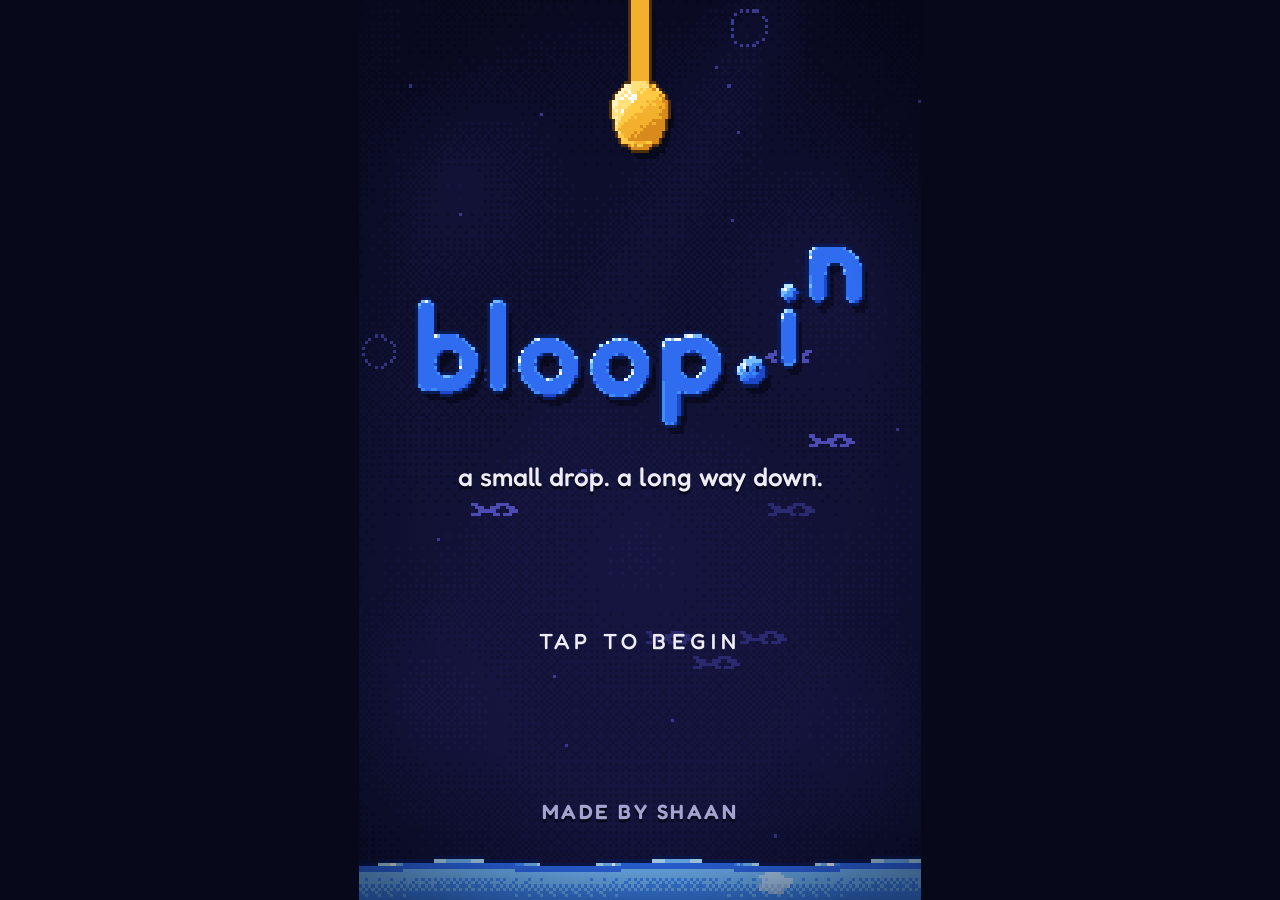
==== commit acc2ff40: "Drop upgrade descriptions; use the goo wordmark in the menu and credits" ====
--- a/public/index.html
+++ b/public/index.html
@@ -62,7 +62,7 @@
       <div class="btns"><input id="cheatIn" placeholder="type a code" maxlength="16" autocomplete="off" autocapitalize="off" spellcheck="false"><button id="cheatBtn" class="btn">enter</button></div>
       <p class="hintp" id="cheatMsg"></p>
       <div id="credits">
-        <span class="logo sm" id="logoCr"></span>
+        <span class="logo" id="logoCr"></span>
         <p>made by <b>SHAAN</b> with <button id="heart" aria-label="love">♥</button></p>
         <small id="hearts"></small>
       </div>
--- a/public/css/style.css
+++ b/public/css/style.css
@@ -71,11 +71,11 @@
            font:500 calc(var(--u)*7)/1 var(--font); letter-spacing:.14em; text-transform:uppercase; color:var(--ink); background:var(--s1); border:var(--hair) solid var(--line2); border-radius:var(--r); padding:calc(var(--u)*6) calc(var(--u)*10); }
 #shopBtn.on { opacity:1; pointer-events:auto; }
 
-/* ── wordmark: the name, with one blue dot ── */
-.logo { display:inline-flex; align-items:baseline; font:700 calc(var(--u)*27)/1 var(--font); color:var(--ink); pointer-events:auto; cursor:pointer; }
-.logo i { align-self:flex-end; width:.27em; height:.27em; margin:0 .07em .1em; border-radius:50%; background:var(--blue); box-shadow:inset -.045em -.045em 0 #1f47c9, inset .045em .045em 0 var(--sky), 0 0 0 .03em #0a1a52; }
-.logo.hop i { animation:dothop .45s var(--out); }
-.logo.sm { font-size:calc(var(--u)*13); }
+/* ── wordmark: the goo name as a pixel image ── */
+.logo { display:inline-block; pointer-events:auto; cursor:pointer; }
+.logo img { display:block; height:calc(var(--u)*30); image-rendering:pixelated; }
+.logo.sm img { height:calc(var(--u)*21); }
+.logo.hop img { animation:hop .4s var(--out); }
 
 /* ── title ── */
 #title { position:absolute; inset:0; z-index:30; text-align:center; text-shadow:0 var(--u) 0 var(--bg); transition:opacity .6s, visibility .6s; }   /* the name itself is drawn in goo on the canvas */
@@ -105,39 +105,32 @@
 #resN { display:block; font:700 calc(var(--u)*20)/1 var(--font); }
 #resS { color:var(--ink2); text-align:right; font-size:calc(var(--u)*7); line-height:1.4; } #resS em { font-style:normal; font-weight:600; color:var(--ink); }
 #cards { flex:1; min-height:0; overflow-y:auto; -webkit-overflow-scrolling:touch; overscroll-behavior:contain; touch-action:pan-y; position:relative;
-         padding:0 calc(var(--u)*7) calc(var(--u)*5); display:grid; grid-template-columns:1fr 1fr; grid-auto-rows:max-content; gap:calc(var(--u)*3); align-content:start; }
+         padding:0 calc(var(--u)*7) calc(var(--u)*5); display:flex; flex-direction:column; gap:calc(var(--u)*2.4); }
 #cards.enter > * { animation:fadeUp .35s var(--out) both; animation-delay:calc(var(--i)*25ms); }
-.tile, .wide { background:var(--s2); border:var(--hair) solid var(--line); border-radius:calc(var(--u)*5); color:var(--ink); text-align:left; box-shadow:0 calc(var(--u)*1.4) 0 #04051a; }
-/* each tile is tinted by what it acts on: blue for the drop, violet for pods, gold for goo */
-.tile { --c:var(--blue); --p:0%; display:flex; flex-direction:column; align-items:flex-start; padding:calc(var(--u)*4.5);
-        background:linear-gradient(170deg, color-mix(in srgb, var(--c) 22%, var(--s2)), var(--s2) 64%); border-color:color-mix(in srgb, var(--c) 32%, var(--line)); }
-.tile.pod { --c:var(--violet); } .tile.goo { --c:var(--gold); }
-.tile .top { display:flex; width:100%; justify-content:space-between; align-items:flex-start; }
-.ico { flex:none; width:calc(var(--u)*19); height:calc(var(--u)*19); padding:calc(var(--u)*3); image-rendering:pixelated; border-radius:calc(var(--u)*5);
-       background:color-mix(in srgb, var(--c, var(--blue)) 24%, #05061a); box-shadow:inset 0 0 0 var(--hair) color-mix(in srgb, var(--c, var(--blue)) 50%, #0000); }
-.tile .lv { display:flex; flex-wrap:wrap; justify-content:flex-end; gap:calc(var(--u)*1.2); max-width:55%; padding-top:calc(var(--u)*1); font:500 calc(var(--u)*6.2)/1 var(--font); letter-spacing:.1em; text-transform:uppercase; color:var(--ink3); }
-.tile .lv i { width:calc(var(--u)*3.2); height:calc(var(--u)*3.2); border-radius:50%; background:var(--line2); } .tile .lv i.f { background:var(--c); box-shadow:0 0 calc(var(--u)*2.2) var(--c); }
-.tile .lv i.nu { animation:pipin .4s var(--pop); }
-.tile .nm { margin-top:calc(var(--u)*3.5); font-weight:600; font-size:calc(var(--u)*9.2); line-height:1.2; display:flex; align-items:center; gap:calc(var(--u)*3); }
-.tile .ds { margin-top:calc(var(--u)*1); font-size:calc(var(--u)*6.8); line-height:1.3; color:var(--ink2); min-height:2.6em; }
-.tile .fx { margin-top:calc(var(--u)*3); font:500 calc(var(--u)*7)/1 var(--font); color:var(--ink3); white-space:nowrap; }
-.tile .fx b { color:var(--ink); font-weight:700; } .tile .fx i { font-style:normal; margin:0 calc(var(--u)*2); }
-.tile .price { margin-top:calc(var(--u)*4); width:100%; height:calc(var(--u)*19); border-radius:calc(var(--u)*5); display:flex; align-items:center; justify-content:center; gap:calc(var(--u)*2.5); font:700 calc(var(--u)*9.6)/1 var(--font); }
-.tile .price .dot { width:calc(var(--u)*5.4); height:calc(var(--u)*5.4); }
-.tile .price small { font:500 calc(var(--u)*5.6)/1 var(--font); color:var(--ink2); }
-.tile.can { border-color:color-mix(in srgb, var(--c) 75%, var(--line)); }
-.tile.can .price { background:linear-gradient(#a9dbff,var(--blue)); color:#04102e; box-shadow:0 calc(var(--u)*1.4) 0 #1f47c9; }
+/* One upgrade per row: icon, name, what it becomes, price. The stripe on the
+   left says what it acts on: blue for the drop, violet for pods, gold for goo. */
+.tile, .wide { --c:var(--blue); --p:0%; position:relative; flex:none; display:flex; align-items:center; gap:calc(var(--u)*4.5); min-height:calc(var(--u)*29); overflow:hidden;
+               padding:calc(var(--u)*3.5) calc(var(--u)*4) calc(var(--u)*3.5) calc(var(--u)*6.5); background:var(--s2); border:var(--hair) solid var(--line); border-radius:calc(var(--u)*5); color:var(--ink); text-align:left; }
+.tile::before, .wide::before { content:''; position:absolute; left:0; top:0; bottom:0; width:calc(var(--u)*2); background:var(--c); }
+.tile.pod { --c:var(--violet); } .tile.goo, .wide.pearl { --c:var(--gold); } .wide.bottle { --c:var(--sky); } .wide.locked { --c:var(--line2); }
+.ico { flex:none; width:calc(var(--u)*17); height:calc(var(--u)*17); padding:calc(var(--u)*2.5); image-rendering:pixelated; border-radius:calc(var(--u)*4.5); background:color-mix(in srgb, var(--c) 20%, #05061a); }
+.tx { flex:1; min-width:0; display:flex; flex-direction:column; gap:calc(var(--u)*1.6); }
+.nm { font-weight:600; font-size:calc(var(--u)*9.2); line-height:1.1; display:flex; align-items:center; gap:calc(var(--u)*3); }
+.fx { font:500 calc(var(--u)*7.2)/1.2 var(--font); color:var(--ink3); } .tile .fx { white-space:nowrap; }
+.fx b { color:var(--ink); font-weight:700; } .fx i { font-style:normal; margin:0 calc(var(--u)*2); }
+.price, .wide em { flex:none; min-width:calc(var(--u)*36); height:calc(var(--u)*21); padding:0 calc(var(--u)*4); border-radius:calc(var(--u)*5); display:flex; align-items:center; justify-content:center; gap:calc(var(--u)*2.5);
+                   font:700 calc(var(--u)*9.4)/1 var(--font); font-style:normal; }
+.price .dot { width:calc(var(--u)*5.4); height:calc(var(--u)*5.4); }
+.tile.can { border-color:var(--line2); }
+.tile.can .price, .wide em { background:linear-gradient(#a9dbff,var(--blue)); color:#04102e; box-shadow:0 calc(var(--u)*1.4) 0 #1f47c9; }
 .tile.poor .nm, .tile.poor .ico { opacity:.6; }
-.tile.poor .price { color:var(--ink3); background:linear-gradient(90deg, var(--line2) var(--p), var(--line) var(--p)) bottom / 100% calc(var(--u)*1.2) no-repeat; } .tile.poor .price .dot { filter:saturate(.25); opacity:.7; }
-.tile.maxed .price { color:var(--gold); letter-spacing:.2em; text-transform:uppercase; font-weight:500; } .tile.maxed .price .dot { display:none; }
-.tile:active { transform:scale(.96); opacity:1; }
-.tile.hit { animation:press .35s var(--pop); } .tile.hit .price, .tile.hit .fx b { animation:flash .4s; } .tile.hit .ico { animation:hop .4s var(--out); } .tile.no { animation:shake .25s; }
+.tile.poor .price { color:var(--ink3); background:linear-gradient(90deg, var(--line2) var(--p), var(--line) var(--p)); } .tile.poor .price .dot { filter:saturate(.25); opacity:.7; }
+.tile.maxed .price { color:var(--gold); font-size:calc(var(--u)*7); letter-spacing:.14em; text-transform:uppercase; } .tile.maxed .price .dot { display:none; }
+.tile:active, .wide:active { transform:scale(.97); opacity:1; }
+.tile.hit { animation:press .35s var(--pop); } .tile.hit .ico { animation:hop .4s var(--out); } .tile.hit .price, .tile.hit .fx b { animation:flash .4s; } .tile.no { animation:shake .25s; }
 .tag { font-style:normal; color:var(--gold); }
-.wide { grid-column:1 / -1; display:flex; align-items:center; gap:calc(var(--u)*5); padding:calc(var(--u)*5); }
-.wide b { display:block; font-weight:600; font-size:calc(var(--u)*8.4); } .wide small { display:block; font-size:calc(var(--u)*6.8); line-height:1.3; color:var(--ink2); }
-.wide.locked { background:none; border-style:dashed; } .wide.locked b { font:500 calc(var(--u)*7)/1.6 var(--font); letter-spacing:.3em; color:var(--ink3); } .wide.locked small { color:var(--ink3); }
-.wide.bottle { border-color:var(--sky); }
-.wide.pearl { border-color:#ffc94466; } .wide.pearl em { flex:none; font:500 calc(var(--u)*6.2)/1 var(--font); letter-spacing:.14em; text-transform:uppercase; color:var(--gold); border:var(--hair) solid var(--gold); border-radius:calc(var(--u)*2); padding:calc(var(--u)*4) calc(var(--u)*5); }
+.wide.locked { background:none; border-style:dashed; min-height:calc(var(--u)*22); } .wide.locked .nm { color:var(--ink3); letter-spacing:.3em; }
+.wide.pearl em { background:linear-gradient(#fff3bf,var(--gold)); color:#4f2f0c; box-shadow:0 calc(var(--u)*1.4) 0 #d98a1c; }
 .spark { position:absolute; z-index:40; pointer-events:none; width:calc(var(--u)*2); height:calc(var(--u)*2); margin:calc(var(--u)*-1); background:var(--sky); animation:spark .5s var(--out) forwards; }
 .spark.h { width:auto; height:auto; background:none; color:var(--pink); font-size:calc(var(--u)*7); line-height:1; animation-duration:.8s; }
 #foot { flex:none; padding:calc(var(--u)*5) calc(var(--u)*7) calc(env(safe-area-inset-bottom) + var(--u)*6); border-top:var(--hair) solid var(--line); }
@@ -209,7 +202,6 @@
 @keyframes hold { 0% { opacity:0; translate:0 calc(var(--u)*3); } 14%,74% { opacity:1; translate:0 0; } 100% { opacity:0; } }
 @keyframes pop { 0% { opacity:0; } 15% { opacity:1; } 100% { opacity:0; margin-top:calc(var(--u)*-12); } }
 @keyframes hop { 35% { transform:translateY(-22%); } 70% { transform:translateY(5%); } }
-@keyframes dothop { 35% { transform:translateY(-120%); } 70% { transform:translateY(12%); } }
 @keyframes flash { 0% { filter:brightness(2.2); } }
 @keyframes press { 30% { transform:scale(.97); } }
 @keyframes shake { 25% { transform:translateX(calc(var(--u)*-2)); } 75% { transform:translateX(calc(var(--u)*2)); } }
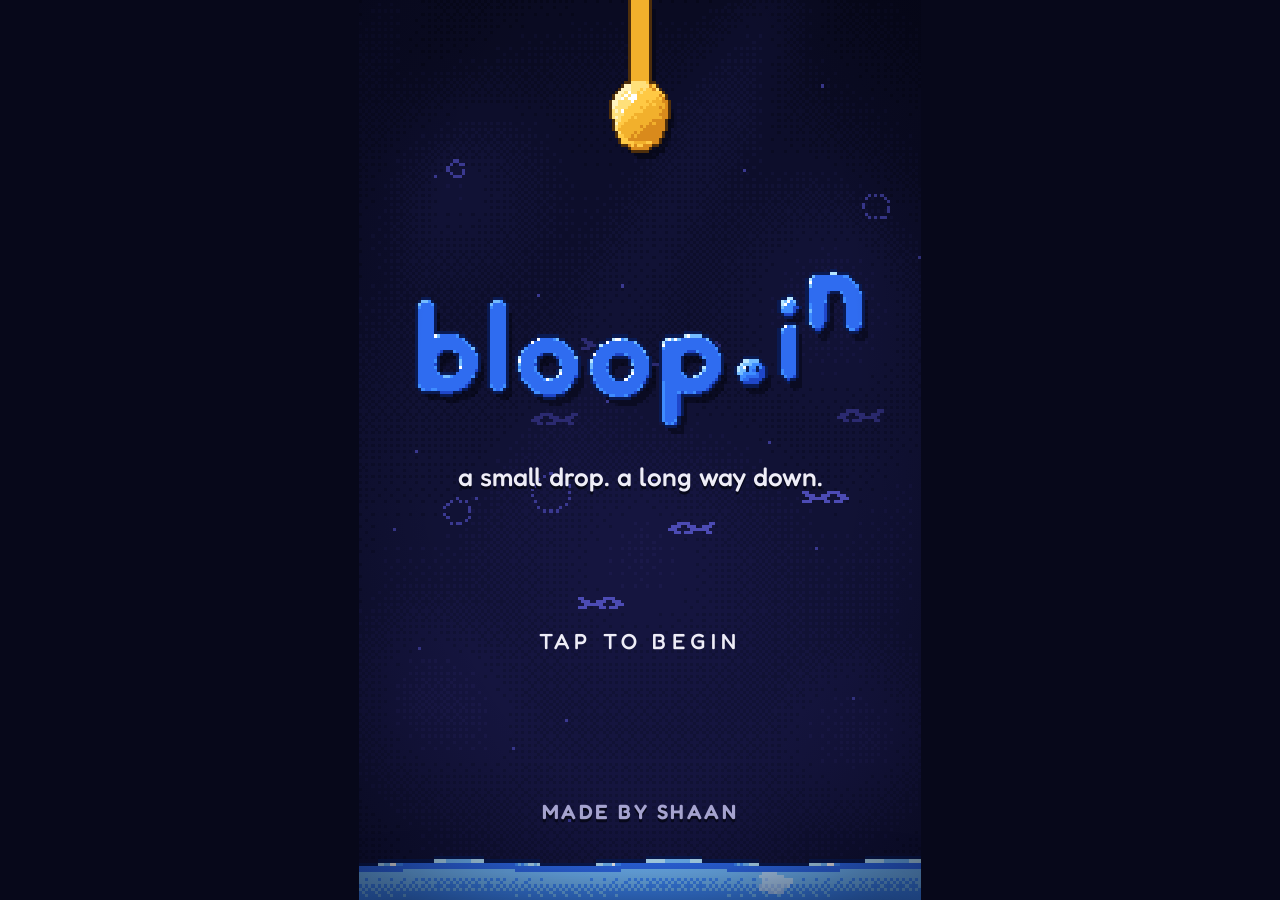
==== commit 82fdd277: "Send www.bloop.in to bloop.in so saves live at one address" ====
--- a/public/index.html
+++ b/public/index.html
@@ -8,6 +8,7 @@
 <meta name="mobile-web-app-capable" content="yes">
 <meta name="description" content="A small drop. A long way down. A gloopy one-thumb game.">
 <title>bloop.in</title>
+<script>if (location.hostname === 'www.bloop.in') location.replace('https://bloop.in' + location.pathname + location.search);   // one address, so saves stay in one place</script>
 <link rel="icon" href="data:image/svg+xml,<svg xmlns='http://www.w3.org/2000/svg' viewBox='0 0 16 16'><circle cx='8' cy='8' r='7' fill='%233f8cff'/><circle cx='5.5' cy='5.5' r='2' fill='%23b8e6ff'/></svg>">
 <link rel="preconnect" href="https://fonts.googleapis.com">
 <link href="https://fonts.googleapis.com/css2?family=Fredoka:wght@400;500;600;700&display=swap" rel="stylesheet">
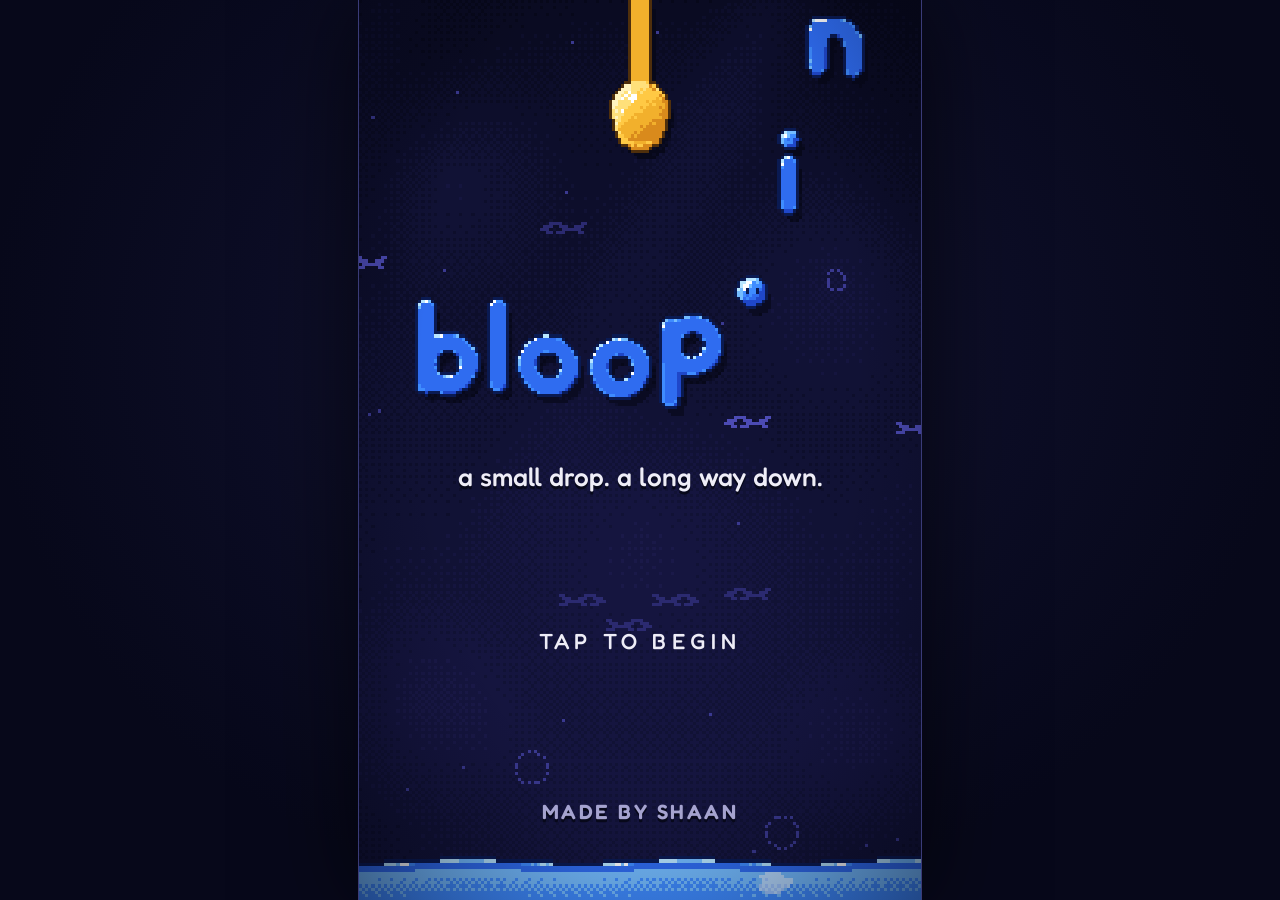
==== commit 3902c441: "Add a desktop layout, mouse aiming, keyboard shortcuts and full screen Desktop: on a wide screen the" ====
--- a/public/index.html
+++ b/public/index.html
@@ -15,7 +15,7 @@
 <link rel="stylesheet" href="css/style.css">
 </head>
 <body>
-<div id="app"><div id="stage" class="cine">
+<div id="app"><aside id="sideL"></aside><div id="stage" class="cine">
   <canvas id="c"></canvas>
   <div id="fx"></div>
 
@@ -45,7 +45,7 @@
 
   <!-- menu: notes, the deep, settings -->
   <div id="menu">
-    <div class="mh"><span class="logo sm" id="logoSm"></span><button id="menuX" aria-label="close">×</button></div>
+    <div class="mh"><span class="logo sm" id="logoSm"></span><button id="fsBtn" aria-label="full screen"><svg viewBox="0 0 16 16"><path d="M2 6V2h4M10 2h4v4M14 10v4h-4M6 14H2v-4" fill="none" stroke="currentColor" stroke-width="1.5" stroke-linecap="round" stroke-linejoin="round"/></svg></button><button id="menuX" aria-label="close">×</button></div>
     <div class="tabs"><button data-tab="Notes">notes</button><button data-tab="Deep">the deep</button><button data-tab="Set">settings</button><i id="tabInk"></i></div>
     <div class="pane" id="tabNotes"></div>
     <div class="pane" id="tabDeep"></div>
@@ -53,6 +53,7 @@
       <div class="row"><span>music</span><button class="sw" data-opt="music" aria-label="music"></button></div>
       <div class="row"><span>sounds</span><button class="sw" data-opt="sfx" aria-label="sounds"></button></div>
       <div class="row"><span>vibration<small id="buzzNote"></small></span><button class="sw" data-opt="buzz" aria-label="vibration"></button></div>
+      <div class="row" id="fsRow"><span>full screen</span><button class="sw" id="fsSw" aria-label="full screen"></button></div>
       <div class="row"><span>your name<small>other drops see this in the deep</small></span><input id="nameIn" maxlength="14" autocomplete="off" autocapitalize="off" spellcheck="false"></div>
       <h4>save</h4>
       <p class="hintp">your dive saves itself on this device. a save code lets you carry it to another one.</p>
@@ -62,6 +63,7 @@
       <h4>cheat codes</h4>
       <div class="btns"><input id="cheatIn" placeholder="type a code" maxlength="16" autocomplete="off" autocapitalize="off" spellcheck="false"><button id="cheatBtn" class="btn">enter</button></div>
       <p class="hintp" id="cheatMsg"></p>
+      <p class="keys">space: drop · 1–9: buy · shift: speed up · f: full screen</p>
       <div id="credits">
         <span class="logo" id="logoCr"></span>
         <p>made by <b>SHAAN</b> with <button id="heart" aria-label="love">♥</button></p>
@@ -83,7 +85,7 @@
     <button id="diveBtn">tap to dive</button>
     <p class="who">made by shaan</p>
   </div>
-</div></div>
+</div><aside id="sideR"></aside></div>
 <pre id="botlog"></pre>
 
 <script src="js/render.js"></script>
--- a/public/css/style.css
+++ b/public/css/style.css
@@ -209,3 +209,30 @@
 
 #botlog { display:none; }
 .still * { transition:none !important; animation-duration:.001s !important; animation-delay:0s !important; }   /* settled layout for screenshots */
+
+/* ── full screen button, and things only a mouse can do ── */
+#fsBtn { display:none; width:calc(var(--u)*20); height:calc(var(--u)*20); align-items:center; justify-content:center; color:var(--ink2); border:var(--hair) solid var(--line); border-radius:var(--r); }
+#fsBtn svg { width:calc(var(--u)*9); height:calc(var(--u)*9); } #fsBtn.on { color:var(--sky); border-color:var(--line2); }
+aside, .keys { display:none; }
+@media (hover:hover) and (pointer:fine) {
+  .tile:hover, .wide:hover, .btn:hover, #fsBtn:hover { border-color:var(--line2); }
+  .tile.can:hover .price, .wide:hover em, #go:hover { filter:brightness(1.08); }
+  .tabs button:hover, .nt:hover span { color:var(--ink); }
+}
+
+/* ── desktop ──
+   The play column in the middle is the phone game, untouched. The menu is
+   docked on its left and the upgrades on its right. ui.js adds .desk to the
+   body and gives each side its own --u, so the panels keep a sensible scale. */
+.desk #app { background:radial-gradient(ellipse at 50% 38%, color-mix(in srgb, var(--zone, #5b5ad0) 15%, var(--bg)), var(--bg) 72%); transition:background 1s; }
+.desk aside { display:block; flex:none; position:relative; width:var(--pw); height:100%; font-size:calc(var(--u)*8.4); --hair:calc(var(--u)*.6); --r:calc(var(--u)*3); transition:opacity .6s; }
+.desk #app:has(#stage.cine) aside { opacity:0; pointer-events:none; }   /* the title and the intro have the screen to themselves */
+.desk #stage { box-shadow:0 0 0 1px var(--line2), 0 0 90px #000a; }
+.desk canvas { cursor:crosshair; }
+.desk #menuBtn, .desk #menuX, .desk #shopBtn, .desk #grab { display:none; }
+.desk #fsBtn { display:flex; } .desk .keys { display:block; margin-top:calc(var(--u)*12); text-align:center; font-size:calc(var(--u)*6.6); color:var(--ink3); }
+.desk #menu, .desk #sheet { position:relative; inset:auto; height:100%; transform:none; transition:none; border-radius:0; box-shadow:none; z-index:auto; }
+.desk #menu { background:#07081ab3; border-right:1px solid var(--line); }
+.desk #sheet { background:#0c0d26b3; border:0; border-left:1px solid var(--line); padding-top:calc(var(--u)*5); }
+.desk #cards, .desk #foot { transition:opacity .3s; }
+.desk #sheet:not(.live) #cards, .desk #sheet:not(.live) #foot { opacity:.4; pointer-events:none; }   /* mid-round: look, don't buy */
